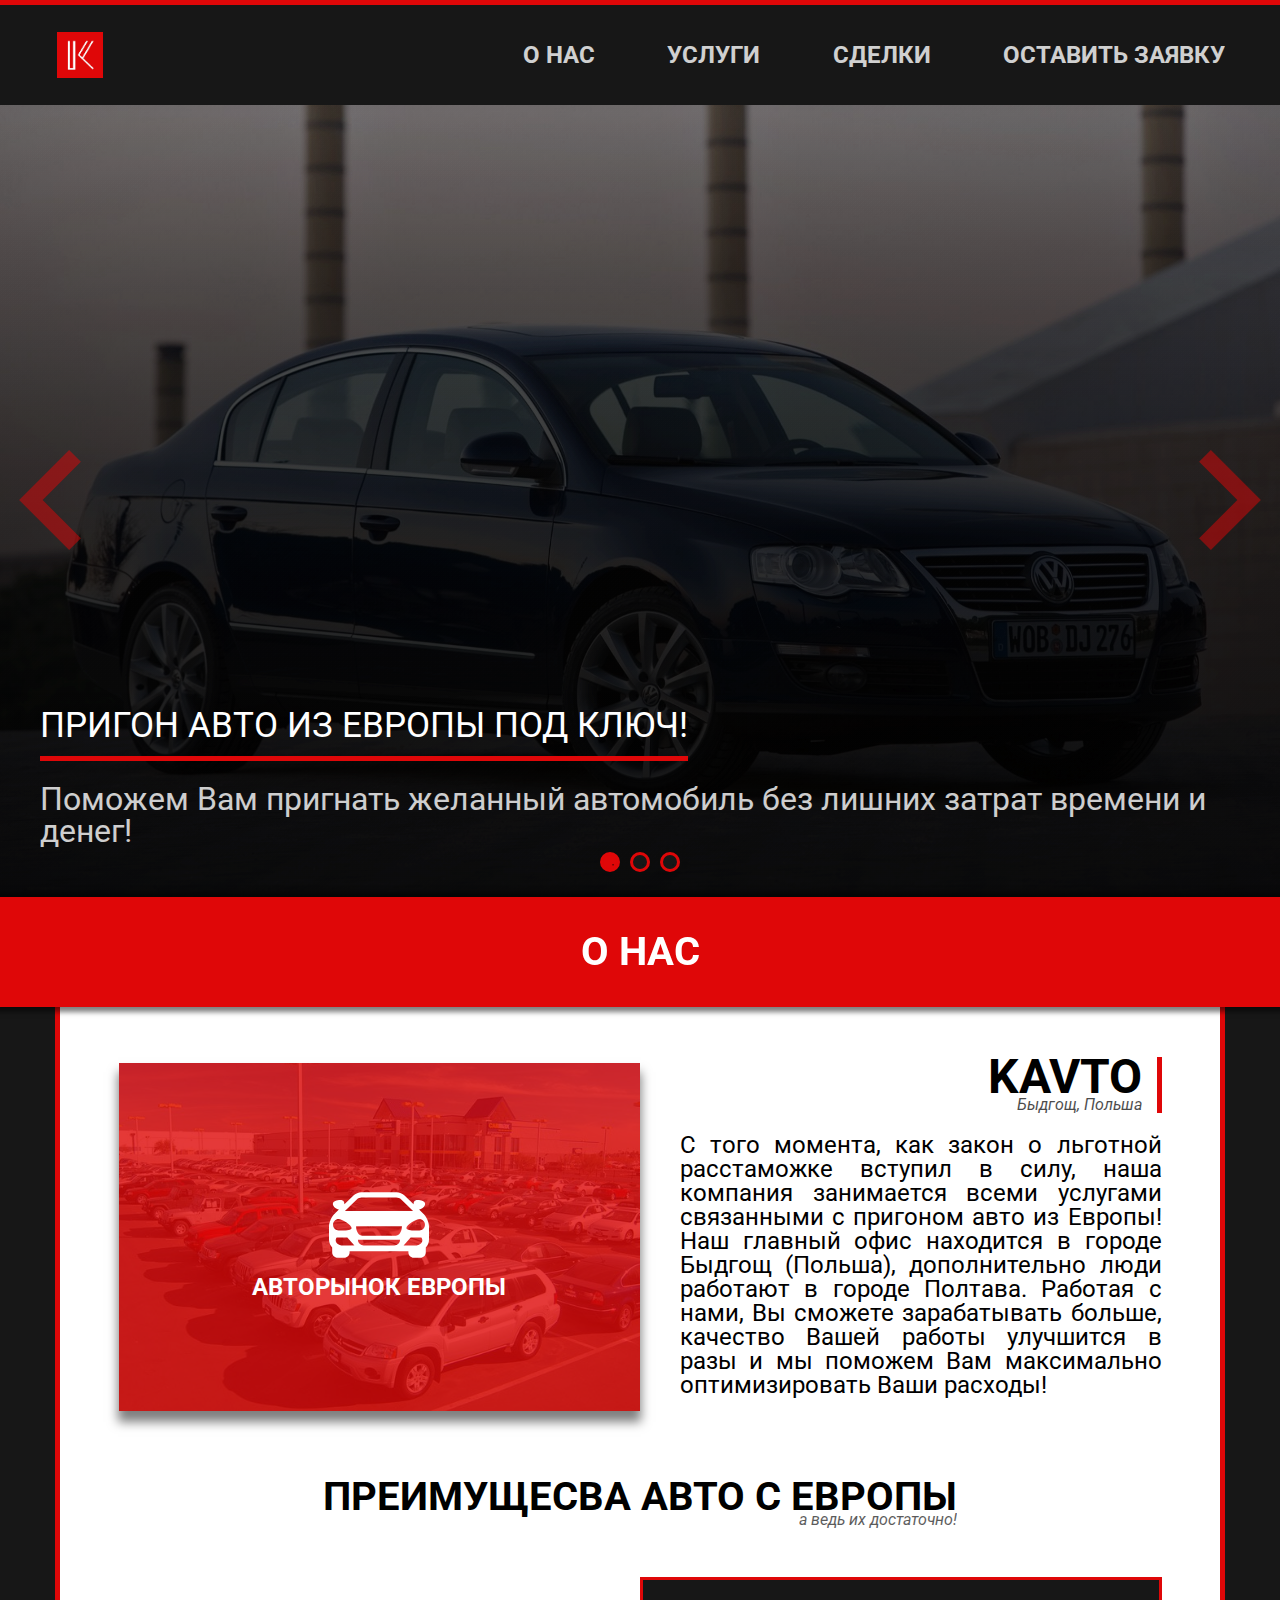
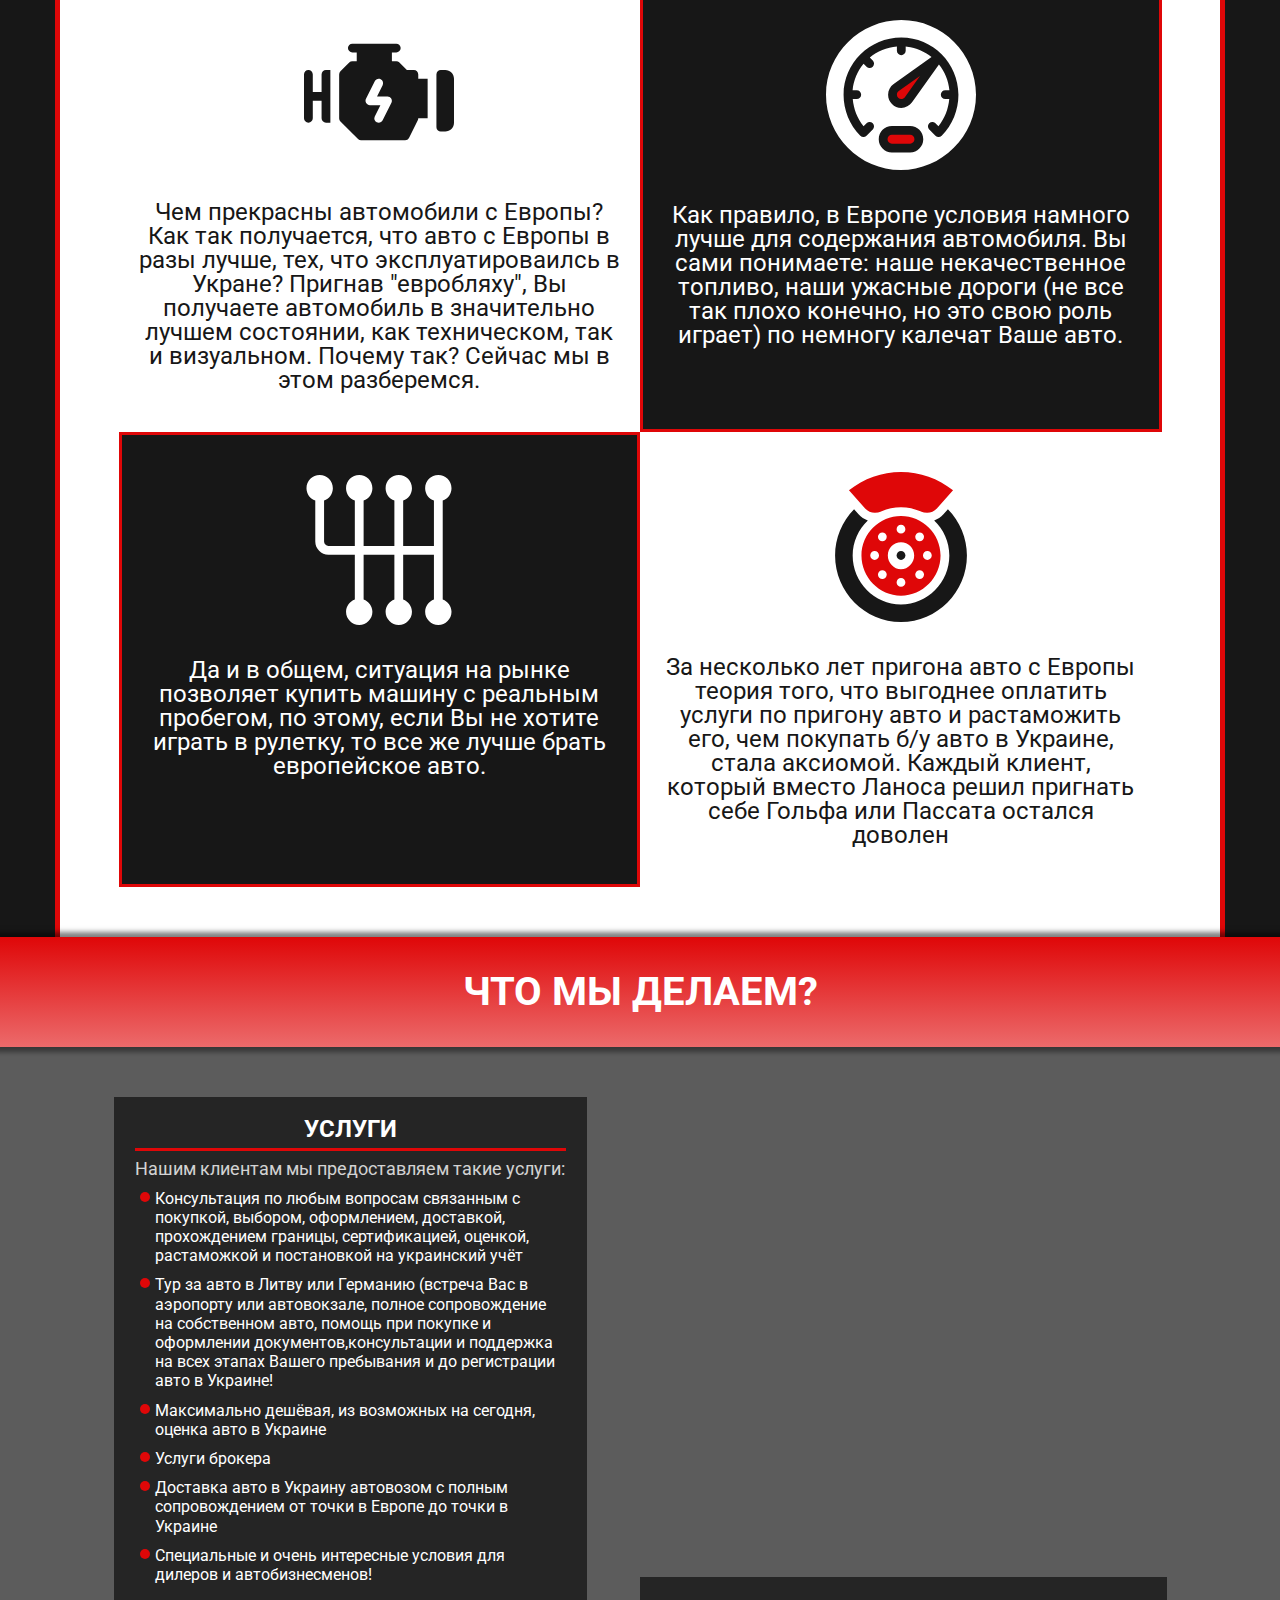
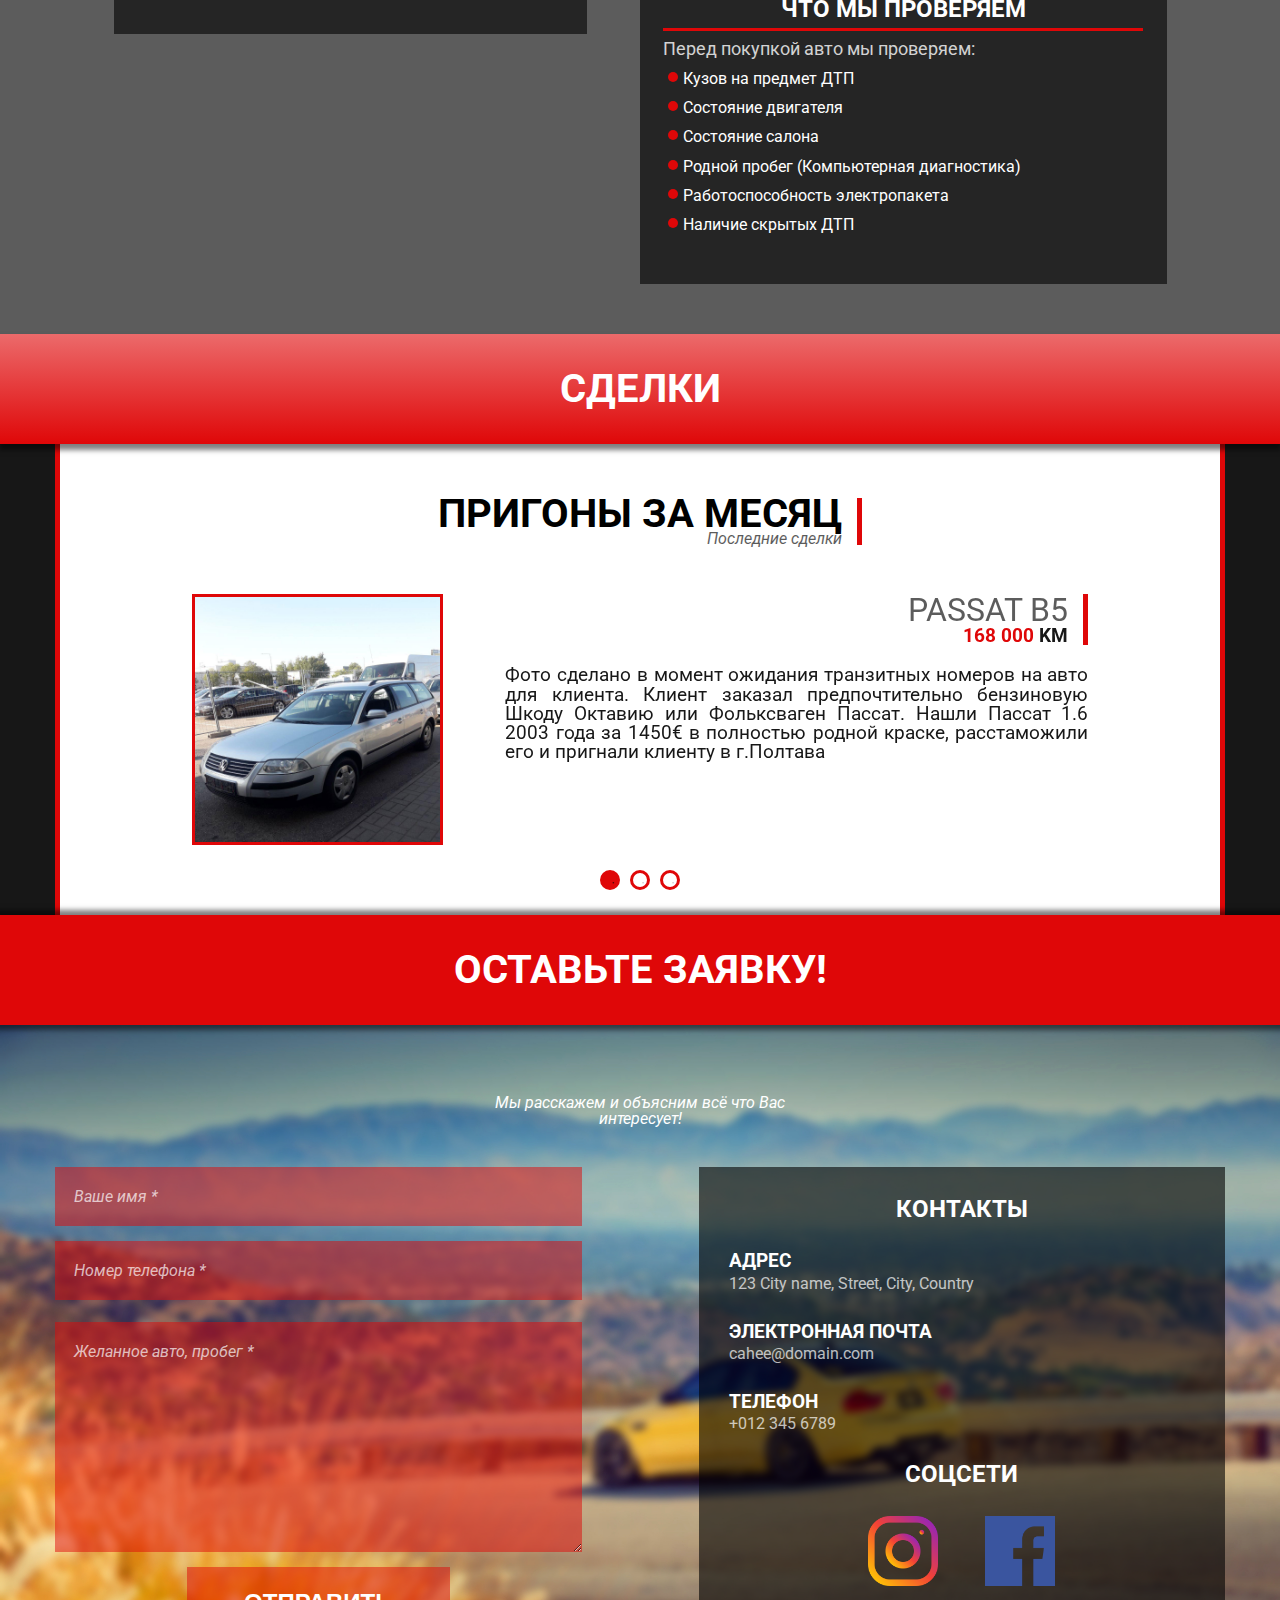
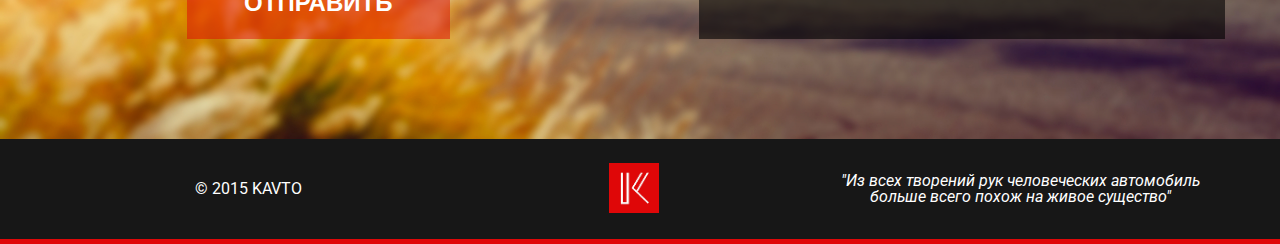
==== index.html @ ccd82174 "kavto-final" ====
<!DOCTYPE html>
<html lang="en">
<head>
	<meta charset="UTF-8">
	<meta name="viewport" content="width=device-width, initial-scale=1.0">
	<meta http-equiv="X-UA-Compatible" content="ie=edge">
	<meta name="description" content="Starter">
	<meta name="author" content="Admin">
	<title>KAVTO</title>

	<link rel="icon" href="images/favicon.jpg">
	<link rel="stylesheet" href="css/libs/slick.css"/>
	<link rel="stylesheet" href="css/libs/slick-theme.css"/>
	<link rel="stylesheet" href="css/libs/bootstrap-grid.min.css">
	<link rel="stylesheet" href="css/styles.min.css">
	<!-- <script src="https://kit.fontawesome.com/cf30c80347.js" crossorigin="anonymous"></script> -->
	<!--[if lt IE 9]>
	<script src="http://html5shiv.googlecode.com/svn/trunk/html5.js"></script>
<![endif]-->
</head>
<body>
	<svg width="0" height="0" class="hidden">
		<symbol xmlns="http://www.w3.org/2000/svg" viewBox="0 0 256 256" id="right-chevron">
			<path d="M79.093 0L48.907 30.187 146.72 128l-97.813 97.813L79.093 256l128-128z"></path>
		</symbol>
		<symbol xmlns="http://www.w3.org/2000/svg" viewBox="0 0 256 256" id="left-chevron">
			<path d="M207.093 30.187L176.907 0l-128 128 128 128 30.186-30.187L109.28 128z"></path>
		</symbol>
	</svg>
	<svg width="0" height="0" class="hidden">
		<symbol xmlns="http://www.w3.org/2000/svg" viewBox="0 0 512 512" id="break">
			<path d="M248.327 242.768C244.373 245.581 242 250.151 242 255c0 8.276 6.724 15 15 15 4.849 0 9.419-2.373 12.231-6.328l51.39-72.294-72.294 51.39zM287 392h-62c-8.276 0-15 6.724-15 15s6.724 15 15 15h62c8.276 0 15-6.724 15-15s-6.724-15-15-15z" fill="#df0708"></path>
			<path d="M257 0C116.39 0 0 114.39 0 255s114.39 257 255 257 257-116.39 257-257S397.61 0 257 0zm30 452h-62c-24.814 0-45-20.186-45-45s20.186-45 45-45h62c24.814 0 45 20.186 45 45s-20.186 45-45 45zm107.827-57.173c-5.859 5.859-15.352 5.859-21.211 0l-21.211-21.211c-5.859-5.859-5.859-15.352 0-21.211s15.352-5.859 21.211 0l10.137 10.137c21.542-25.759 33.924-59.184 36.947-92.542H407c-8.291 0-15-6.709-15-15s6.709-15 15-15h14.24c-3.01-33.204-15.886-63.567-35.684-88.182l-91.862 129.227C285.257 292.91 271.546 300 257 300c-24.814 0-45-20.186-45-45 0-14.546 7.09-28.257 18.955-36.694l129.227-91.862c-23.403-18.823-52.001-31.389-83.296-35.168A163.19 163.19 0 0 0 272 90.76V105c0 8.291-6.709 15-15 15s-15-6.709-15-15V90.76c-34.243 3.105-67.497 16.663-92.507 37.522l10.102 10.102c5.859 5.859 5.859 15.352 0 21.211-5.86 5.86-15.351 5.86-21.211 0l-10.102-10.102c-20.86 25.01-34.417 56.264-37.522 90.507H105c8.291 0 15 6.709 15 15s-6.709 15-15 15H91.296c3.016 33.408 15.385 66.85 36.892 92.601l10.195-10.195c5.859-5.859 15.352-5.859 21.211 0s5.859 15.352 0 21.211l-21.27 21.27c-5.86 5.86-15.351 5.86-21.211 0C80.288 358.06 60 307.09 60 255c0-107.238 89.272-195 197-195 107.336 0 195 87.678 195 195 0 52.017-20.303 102.957-57.173 139.827z"></path>
		</symbol>
		<symbol xmlns="http://www.w3.org/2000/svg" viewBox="0 0 512 512" id="engine">
			<path d="M390 211v-15c0-8.291-6.709-15-15-15h-23.789l-25.605-25.605A14.99 14.99 0 0 0 315 151h-15v-30h15c8.291 0 15-6.709 15-15s-6.709-15-15-15H165c-8.291 0-15 6.709-15 15s6.709 15 15 15h15v30h-15a14.986 14.986 0 0 0-10.605 4.395l-30 30A14.986 14.986 0 0 0 120 196v150c0 3.984 1.582 7.793 4.395 10.605l60 60A14.986 14.986 0 0 0 195 421h150a15.006 15.006 0 0 0 13.418-8.291l30-60A15.01 15.01 0 0 0 390 346h32V211h-32zm-91.582 81.709l-30 60c-3.686 7.351-12.64 10.427-20.127 6.709-7.412-3.706-10.415-12.715-6.709-20.127L260.728 301H225c-11.106 0-18.418-11.741-13.418-21.709l30-60c3.706-7.397 12.715-10.4 20.127-6.709 7.412 3.706 10.415 12.715 6.709 20.127L249.272 271H285c11.106 0 18.418 11.741 13.418 21.709zM75 181c-8.291 0-15 6.709-15 15v60H30v-60c0-8.291-6.709-15-15-15s-15 6.709-15 15v150c0 8.291 6.709 15 15 15s15-6.709 15-15v-60h30v60c0 8.291 6.709 15 15 15h15V181H75zm407 0h-15c-8.284 0-15 6.716-15 15v180c0 8.284 6.716 15 15 15h15c16.569 0 30-13.431 30-30V211c0-16.569-13.431-30-30-30z"></path>
		</symbol>
		<symbol xmlns="http://www.w3.org/2000/svg" viewBox="0 0 512 512" id="gauge">
			<path d="M256 270c-8.276 0-15 6.724-15 15s6.724 15 15 15 15-6.724 15-15-6.724-15-15-15z"></path>
			<path d="M255.998 150c-.022 0-.04.007-.062.007C183.335 150.036 121 209.257 121 285c0 74.443 60.557 137 135 137s135-62.557 135-137c0-75.909-62.506-135-135.002-135zm53.035 60.753c5.857-5.858 15.355-5.858 21.213 0 5.859 5.859 5.859 15.355 0 21.215-5.858 5.858-15.355 5.858-21.213 0-5.858-5.859-5.858-15.355 0-21.215zM256 180c8.284 0 15 6.714 15 15 0 8.284-6.716 15-15 15s-15-6.716-15-15c0-8.286 6.716-15 15-15zm-90 120c-8.284 0-15-6.716-15-15 0-8.286 6.716-15 15-15s15 6.714 15 15c0 8.284-6.716 15-15 15zm36.967 61.246c-5.858 5.858-15.355 5.858-21.213 0-5.859-5.858-5.859-15.355 0-21.213 5.858-5.858 15.355-5.858 21.213 0 5.858 5.858 5.858 15.355 0 21.213zm0-129.279c-5.858 5.858-15.355 5.858-21.213 0-5.859-5.859-5.859-15.355 0-21.215 5.858-5.858 15.355-5.858 21.213 0 5.858 5.86 5.858 15.356 0 21.215zM256 392c-8.284 0-15-6.716-15-15 0-8.286 6.716-15 15-15s15 6.714 15 15c0 8.284-6.716 15-15 15zm0-60c-24.814 0-45-22.186-45-47s20.186-45 45-45 45 20.186 45 45-20.186 47-45 47zm74.246 29.246c-5.858 5.858-15.355 5.858-21.213 0-5.858-5.858-5.858-15.355 0-21.213 5.858-5.858 15.355-5.858 21.213 0 5.859 5.857 5.859 15.355 0 21.213zM346 300c-8.284 0-15-6.716-15-15 0-8.286 6.716-15 15-15s15 6.714 15 15c0 8.284-6.716 15-15 15zM256 0C191.206 0 128.82 22.295 78.39 62.626l55.164 62.062c13.692 15.388 35.76 18.425 54.858 9.799.531-.24 1.095-.399 1.63-.634C209.581 125.285 232.475 120 256 120c23.338 0 46.764 5.43 66.041 13.892.511.225 1.053.379 1.562.61 19.185 8.578 41.171 5.57 54.829-9.814l55.179-62.062C383.178 22.3 320.794 0 256 0z"fill="#df0708" ></path>
			<path d="M416.159 127.397l-15.3 17.212c-8.61 9.697-19.435 16.668-31.631 20.691C401.027 195.397 421 237.865 421 285c0 90.981-74.019 167-165 167S91 375.981 91 285c0-47.137 19.975-89.608 51.777-119.705-12.193-4.016-23.026-10.986-31.65-20.685l-15.291-17.205C54.604 169.349 31 225.857 31 285c0 124.072 100.928 227 225 227s225-102.928 225-227c0-59.147-23.608-115.66-64.841-157.603z"></path>
		</symbol>
		<symbol xmlns="http://www.w3.org/2000/svg" viewBox="0 0 512 512" id="gearshift">
			<path d="M473.5 424.763V87.237c17.422-6.213 30-22.707 30-42.237 0-24.814-20.186-45-45-45s-45 20.186-45 45c0 19.53 12.578 36.024 30 42.237V242h-105V87.237c17.422-6.213 30-22.707 30-42.237 0-24.814-20.186-45-45-45s-45 20.186-45 45c0 19.53 12.578 36.024 30 42.237V242h-105V87.237c17.422-6.213 30-22.707 30-42.237 0-24.814-20.186-45-45-45s-45 20.186-45 45c0 19.53 12.578 36.024 30 42.237V242h-90c-8.276 0-15-6.724-15-15V87.237c17.422-6.213 30-22.707 30-42.237 0-24.814-20.186-45-45-45s-45 20.186-45 45c0 19.53 12.578 36.024 30 42.237V227c0 24.814 20.186 45 45 45h90v152.763c-17.422 6.213-30 22.707-30 42.237 0 24.814 20.186 45 45 45s45-20.186 45-45c0-19.53-12.578-36.024-30-42.237V272h105v152.763c-17.422 6.213-30 22.707-30 42.237 0 24.814 20.186 45 45 45s45-20.186 45-45c0-19.53-12.578-36.024-30-42.237V272h105v152.763c-17.422 6.213-30 22.707-30 42.237 0 24.814 20.186 45 45 45s45-20.186 45-45c0-19.53-12.578-36.024-30-42.237z"></path>
		</symbol>
		<symbol xmlns="http://www.w3.org/2000/svg" viewBox="0 0 48.997 48.998" id="car">
			<path d="M45.961 18.702c-.033-.038-.061-.075-.1-.112l-1.717-1.657c1.424-.323 2.957-1.516 2.957-2.74 0-1.426-1.979-1.932-3.668-1.932-1.766 0-1.971 1.21-1.992 2.065l-4.43-4.271c-.9-.891-2.607-1.592-3.883-1.592h-17.26c-1.275 0-2.981.701-3.882 1.592l-4.429 4.271c-.023-.855-.228-2.065-1.992-2.065-1.691 0-3.669.506-3.669 1.932 0 1.224 1.534 2.417 2.958 2.74L3.137 18.59c-.039.037-.066.074-.1.112C1.2 20.272 0 23.184 0 25.297v6.279c0 1.524.601 2.907 1.572 3.938v2.435c0 1.424 1.192 2.585 2.658 2.585h3.214c1.466 0 2.657-1.159 2.657-2.585v-.623h28.795v.623c0 1.426 1.19 2.585 2.658 2.585h3.213c1.467 0 2.657-1.161 2.657-2.585v-2.435a5.723 5.723 0 0 0 1.572-3.938v-6.279c.002-2.113-1.198-5.025-3.035-6.595zm-32.348-6.749c.623-.519 1.712-.913 2.255-.913H33.13c.543 0 1.632.394 2.255.913l5.809 5.63H7.805l5.808-5.63zM1.993 24.347c0-1.546 1.21-2.801 2.704-2.801 1.493 0 6.372 2.864 6.372 4.41s-4.879 1.188-6.372 1.188c-1.494 0-2.704-1.25-2.704-2.797zm8.109 10.226h-1.03l-3.055.005c-.848-.264-1.446-.572-1.869-.903a2.651 2.651 0 0 1-.506-.514 2.011 2.011 0 0 1-.284-.519c-.38-1.074.405-2.061.405-2.061h5.214l3.476 3.99-2.351.002zm21.894.002H17.002a2.833 2.833 0 0 1-2.832-2.831h20.658a2.832 2.832 0 0 1-2.832 2.831zm.658-4.763h-16.31c-1.7 0-3.08-2.096-3.08-4.681h22.47c0 2.586-1.38 4.681-3.08 4.681zm12.987 2.832a2.025 2.025 0 0 1-.285.518 2.595 2.595 0 0 1-.506.514c-.422.331-1.021.641-1.869.903l-3.055-.005h-3.383l3.478-3.99h5.213c0-.001.786.984.407 2.06zm-1.34-5.5c-1.492 0-6.371.356-6.371-1.188s4.879-4.41 6.371-4.41c1.494 0 2.704 1.255 2.704 2.801 0 1.545-1.21 2.797-2.704 2.797z"></path>
		</symbol>
	</svg>




	<div class="request-statusbar hidden"></div>
	<header class="header">
		<div class="kavto-container">
			<nav class="header__nav">
				<a href="/" class="header__logo">
					<img src="images/logo.jpg" alt="logo" class="header__logo-img">
				</a>
				<ul class="header__list">
					<li class="header__item"><a href="#about" class="header__link">О НАС</a></li>
					<li class="header__item"><a href="#services-anchor" class="header__link">УСЛУГИ</a></li>
					<li class="header__item"><a href="#feedback-anchor" class="header__link">СДЕЛКИ</a></li>
					<li class="header__item"><a href="#contact" class="header__link">ОСТАВИТЬ ЗАЯВКУ</a></li>

				</ul>
			</nav>
		</div>
	</header>
	<main class="content">
		<section class="entry-slider">
			<div class="entry-slider__container">
				<div class="entry-slider__wrapper entry-slider__wrapper--first" >
					<div class="entry-slider__title-wrap">
						<h1 class="entry-slider__title"><span class="entry-slider__title-highlight">Пригон авто из Европы под ключ!</span></h1>
						<p class="entry-slider__desc">Поможем Вам пригнать желанный автомобиль без лишних затрат времени и денег!</p>
					</div>
				</div>

				<div class="entry-slider__wrapper entry-slider__wrapper--second" >
					<div class="entry-slider__title-wrap">
						<h1 class="entry-slider__title"><span class="entry-slider__title-highlight">Все документы берём на себя!</span></h1>
						<p class="entry-slider__desc">Вам больше не нужно беспокоится о всех документах. Мы с гордостью берем всё на себя!</p>
					</div>
				</div>
				<div class="entry-slider__wrapper entry-slider__wrapper--third" >
					<div class="entry-slider__title-wrap">
						<h1 class="entry-slider__title"><span class="entry-slider__title-highlight">Наша команда  выберет Вам свежее авто!</span></h1>
						<p class="entry-slider__desc">Наша команда специалистов, во главе компании <strong>KAVTO</strong>, поможет Вам выбрать автомобиль в отличном состоянии!</p>
					</div>
				</div>
				
			</div>
			<div class="entry-slider__arrows-wrap">
				<ul class="entry-slider__arrows">
					<div class="entry-slider__arrow-item-prev">
						<svg class="icon">
							<use class="chevron-prev" xlink:href="#left-chevron"></use>
						</svg>
					</div>
					<div class="entry-slider__arrow-item-next">
						<svg class="icon">
							<use class ="chevron-next" xlink:href="#right-chevron"></use>
						</svg>
					</div>
				</ul>
			</div>
		</section>
		<section class="about">
			
			<div id="about" class="about__head">
				<div class="kavto-container">
					<h1 class="about__title">О НАС</h1>
				</div>
			</div>
			<div class="kavto-container">
				<div class="about__wrap">
					<div class="about__intro-wrap">
						<div class="about__intro-img-container">
							<img src="images/intro.jpg" alt="" class="about__intro-img">
							<div class="about__intro-img-wrapper">
								<svg class="about__intro-market-icon">
									<use xlink:href="#car"></use>
								</svg>
								<p class="about__intro-market">АВТОРЫНОК ЕВРОПЫ</p>
							</div>
						</div>
						
						
						
						<div class="about__intro-box">
							<div class="about__intro-title-wrap">
								<p class="about__intro-title">KAVTO</p>
								<p class="about__intro-desc">Быдгощ, Польша</p>
							</div>
							<p class="about__intro">С того момента, как закон о льготной расстаможке вступил в силу, наша компания занимается всеми услугами связанными с пригоном авто из Европы! Наш главный офис находится в городе Быдгощ (Польша), дополнительно люди работают в городе Полтава. Работая с нами, Вы сможете зарабатывать больше, качество Вашей работы улучшится в разы и мы поможем Вам максимально оптимизировать Ваши расходы!</p>
						</div>
					</div>
					<div class="about__subtitle-wrap">
						<h1 class="about__subtitle"><span>ПРЕИМУЩЕСВА АВТО С ЕВРОПЫ</span></h1>
						<!-- <p class="about__sbutitle-desc">а ведь их достаточно</p> -->
					</div>
					
					<div class="about__boxes row">
						<div class="about__box col-lg-6 col-md-12" >
							<svg class="about__icon">
								<use xlink:href="#engine"></use>
							</svg>
							<p class="about__desc">Чем прекрасны автомобили с Европы? Как так получается, что авто с Европы в разы лучше, тех, что эксплуатироваилсь в Укране? Пригнав "евробляху", Вы получаете автомобиль в значительно лучшем состоянии, как техническом, так и визуальном. Почему так? Сейчас мы в этом разберемся.</p>
						</div>
						<div class="about__box about__box--dark col-lg-6 col-md-12" >
							<svg class="about__icon about__icon--white ">
								<use xlink:href="#break"></use>
							</svg>
							<p class="about__desc">Как правило, в Европе условия намного лучше для содержания автомобиля. Вы сами понимаете: наше некачественное топливо, наши ужасные дороги (не все так плохо конечно, но это свою роль играет) по немногу калечат Ваше авто. </p>
						</div>
					</div>
					<div class="about__boxes row">
						<div class="about__box about__box--dark col-lg-6 col-md-12" >
							<svg class="about__icon about__icon--white ">
								<use xlink:href="#gearshift"></use>
							</svg>
							<p class="about__desc">Да и в общем, ситуация на рынке позволяет купить машину с реальным пробегом, по этому, если Вы не хотите играть в рулетку, то все же лучше брать европейское авто. </p>
						</div>
						<div class="about__box col-lg-6 col-md-12" >
							<svg class="about__icon">
								<use xlink:href="#gauge"></use>
							</svg>
							<p class="about__desc">За несколько лет пригона авто с Европы теория того, что выгоднее оплатить услуги по пригону авто и растаможить его, чем покупать б/у авто в Украине, стала аксиомой. Каждый клиент, который вместо Ланоса решил пригнать себе Гольфа или Пассата остался доволен </p>
						</div>
					</div>

				</div>

			</div>

		</section>
		<section class="services">
			<div id="services-anchor" class="services__header">
				<h1 class="services__title">ЧТО МЫ ДЕЛАЕМ?</h1>
			</div>
			<div class="services__background">
				<div class="kavto-container">
					<div class="services__wrap">
						<div class="services__block-wrap">
							<div class="services__block">
								<h1 class="services__block-title">УСЛУГИ</h1>
								<p class="services__block-desc">Нашим клиентам мы предоставляем такие услуги:</p>
								<ul class="services__block-list">
									<li class="services__block-item">Консультация по любым вопросам связанным с покупкой, выбором, оформлением, доставкой, прохождением границы, сертификацией, оценкой, растаможкой и постановкой на украинский учёт</li>
									<li class="services__block-item">Тур за aвто в Литву или Германию (встреча Вас в аэропорту или автовокзале, полное сопровождение на собственном авто, помощь при покупке и оформлении документов,консультации и поддержка на всех этапах Вашего пребывания и до регистрации авто в Украине!</li>
									<li class="services__block-item">Максимально дешёвая, из возможных на сегодня, оценка авто в Украине</li>
									<li class="services__block-item">Услуги брокера</li>
									<li class="services__block-item">Доставка авто в Украину автовозом с полным сопровождением от точки в Европе до точки в Украине</li>
									<li class="services__block-item">Cпециальные и очень интересные условия для дилеров и автобизнесменов!</li>

								</ul>
							</div>
							<div class="services__block services__block--right">
								<h1 class="services__block-title">ЧТО МЫ ПРОВЕРЯЕМ</h1>
								<p class="services__block-desc">Перед покупкой авто мы проверяем:</p>
								<ul class="services__block-list">
									<li class="services__block-item">Кузов на предмет ДТП</li>
									<li class="services__block-item">Cостояние двигателя</li>
									<li class="services__block-item">Состояние салона</li>
									<li class="services__block-item">Родной пробег (Компьютерная диагностика)</li>
									<li class="services__block-item">Работоспособность электропакета</li>
									<li class="services__block-item">Наличие скрытых ДТП</li>
								</ul>
							</div>
						</div>
					</div>
				</div>
			</div>
			<div id="feedback-anchor" class="services__footer">
				<h1 class="services__title">СДЕЛКИ</h1>
			</div>


			
		</section>
		<section class="feedback">
			<div class="kavto-container">
				<div class="feedback__wrap">
					<h1 class="feedback__title"><span>ПРИГОНЫ ЗА МЕСЯЦ</span></h1>
					<div class="feedback__slider">
						<div class="feedback__slider-slide">
							<div class="feedback__slider-wrap">
								<div class="feedback__slider-auto-wrap">
									<img src="images/feedback1.jpg" alt="" class="feedback__slider-auto-img">
								</div>
								<div class="feedback__slider-info-wrap">
									<div class="feedback__slider-name-wrap">
										
										<p class="feedback__slider-info-car">PASSAT B5</p>
										<p class="feedback__slider-info-mileage"><span>168 000</span> KM</p>
									</div>
									<p class="feedback__slider-desc">Фото сделано в момент ожидания транзитных номеров на авто для клиента. Клиент заказал предпочтительно бензиновую Шкоду Октавию или Фольксваген Пассат. Нашли Пассат 1.6 2003 года за 1450€ в полностью родной краске, расстаможили его и пригнали клиенту в г.Полтава</p>
								</div>
							</div>
						</div>
						<div class="feedback__slider-slide">
							<div class="feedback__slider-wrap">
								<div class="feedback__slider-auto-wrap">
									<img src="images/feedback2.jpg" alt="" class="feedback__slider-auto-img">
								</div>
								<div class="feedback__slider-info-wrap">
									<div class="feedback__slider-name-wrap">
										
										<p class="feedback__slider-info-car">VECTRA C</p>
										<p class="feedback__slider-info-mileage"><span>174 000</span> KM</p>
									</div>
									<p class="feedback__slider-desc">Одна из наших машин пригнанная и растаможеная в Украину. Опель Вектра С 2007 года. Изначально ехали  в Германию покупать клиенту Шкоду Суперб, но увидили этот вариант, хорошо его осмотрели и приняли решение покупать его. Машинка дизельная, полностью вся в родном окрасе
									</p>
								</div>
							</div>
						</div>
						<div class="feedback__slider-slide">
							<div class="feedback__slider-wrap">
								<div class="feedback__slider-auto-wrap">
									<img src="images/feedback3.jpg" alt="" class="feedback__slider-auto-img">
								</div>
								<div class="feedback__slider-info-wrap">
									<div class="feedback__slider-name-wrap">
										
										<p class="feedback__slider-info-car">PASSAT B5</p>
										<p class="feedback__slider-info-mileage"><span>197 000</span> KM</p>
									</div>
									<p class="feedback__slider-desc">Один из автомобилей, загнанный и растаможеный нами на территории Украины. Фольксваген Пассат 1.9TDI 2001 модельного года. Купили и загнали его в период льготной растаможки. Авто нашли в г.Радом(Польша) и осмотрев его, сразу же приняли совместное с клиентом решение брать именно его. Машина до сих пор ездит у этого владельца в г.Полтава</p>
								</div>
							</div>
						</div>
					</div>
				</div>
			</div>
			
		</section>
		<section class="contact">
			<div id="contact" class="contact__header">
				<h1 class="contact__title">ОСТАВЬТЕ ЗАЯВКУ!</h1>
			</div>
			<div class="contact__wrap">
				<div class="kavto-container">
					<p class="contact__call"></p>
					<p class="contact__desc">Мы расскажем и объясним всё что Вас интересует!</p>
					<div class="contact__wrapper">
						<div class="contact__input-wrap">
							<form action="#" class="contact__form" id="request_form" autocomplete="off">
								<input type="text" name="name" class="contact__input" placeholder="Ваше имя *" maxlength="20">
								<input type="tel" pattern="[+380]{4}[0-9]{9}" name="phone_number" maxlength="13" minlength="13" id="phone" required class="contact__input contact__input--telephone" placeholder="Номер телефона *">
								<span class="contact__error">Это поле должно содержать номер телефона в формате +380XXXXXXXXX</span>
								<textarea class="contact__input" name="message"  id="message" cols="30" rows="10" maxlength = "300" placeholder="Желанное авто, пробег *"></textarea>
								<span class="contact__textarea-error">Недопустимые символы: #<$/@</span>

								<button type="submit" name="submit_request" class="contact__button">ОТПРАВИТЬ</button>

							</form>
						</div>
						<div class="contact__info-wrap">
							<h1 class="contact__subtitle">КОНТАКТЫ</h1>
							<div class="contact__info">
								<h1 class="contact__info-title">Адрес</h1>
								<p class="contact__info-value">123 City name, Street, City, Country</p>
							</div>
							<div class="contact__info">
								<h1 class="contact__info-title">Электронная почта</h1>
								<p class="contact__info-value">cahee@domain.com</p>
							</div>
							<div class="contact__info">
								<h1 class="contact__info-title">Телефон</h1>
								<p class="contact__info-value">+012 345 6789</p>
							</div>
							<h1 class="contact__subtitle">COЦСЕТИ</h1>
							<div class="contact__social">
								<ul class="contact__social-list">
									<li class="contact__social-item">
										<a href="https://www.instagram.com/avto_prigon_eur/" class="contact__social-link">
											<img src="images/instagram.png" alt="instagram" class="contact__social-img">
										</a>
									</li>
									<li class="contact__social-item">
										<a href="#" class="contact__social-link">
											<img src="images/facebook.png" alt="facebook" class="contact__social-img">
										</a>
									</li>
								</ul>
							</div>
						</div>	
					</div>	
				</div>
			</div>
		</section>

	</main>
	<footer class="footer">
		<div class="kavto-container">
			<ul class="footer__list">
				<li class="footer__item">© 2015 KAVTO</li>
				<li class="footer__item">
					<a href="#" class="footer__link">
						<img src="images/logo.jpg" alt="" class="footer__link-img">
					</a>
				</li>
				<li class="footer__item"><cite>"Из всех творений рук человеческих автомобиль <br> больше всего похож на живое существо"</cite></li>
			</ul>
		</div>
	</footer>

	<!-- Scripts -->
	<script src="js/libs/jquery-3.4.1.min.js"></script>
	<script src="js/main.js"></script>
	<script type="text/javascript" src="js/libs/slick.min.js"></script>
</body>
</html>
---- css/styles.min.css ----
﻿@import"https://fonts.googleapis.com/css?family=Roboto:400,700&display=swap&subset=cyrillic";html,body,div,span,applet,object,iframe,h1,h2,h3,h4,h5,h6,p,blockquote,pre,a,abbr,acronym,address,big,cite,code,del,dfn,em,img,ins,kbd,q,s,samp,small,strike,strong,sub,sup,tt,var,b,u,i,center,dl,dt,dd,ol,ul,li,fieldset,form,label,legend,table,caption,tbody,tfoot,thead,tr,th,td,article,aside,canvas,details,embed,figure,figcaption,footer,header,hgroup,menu,nav,output,ruby,section,summary,time,mark,audio,video{margin:0;padding:0;border:0;font-size:100%;font:inherit;vertical-align:baseline}article,aside,details,figcaption,figure,footer,header,hgroup,menu,nav,section{display:block}body{line-height:1}ol,ul{list-style:none}blockquote,q{quotes:none}blockquote:before,blockquote:after,q:before,q:after{content:"";content:none}table{border-collapse:collapse;border-spacing:0}*{padding:0;margin:0;border:0;outline:none;box-sizing:border-box}html{height:100%;scroll-behavior:smooth;font-size:16px;font-family:"Roboto",sans-serif}body,html{min-height:100%;width:100%}.content{height:100%}.clear::after,.clear::before{content:" ";display:table}.clear::after{clear:both}.kavto-container{width:100%;max-width:1200px;padding:0 15px;margin:0 auto}@media(max-height: 842px)and (max-width: 576px){.kavto-container{padding:0}}.slick-list{height:100%}.slick-track{height:100%}.entry-slider__container .slick-dots{bottom:25px}@media(max-height: 842px)and (max-width: 576px){.entry-slider__container .slick-dots{bottom:10px}}.entry-slider__container .slick-dots-hover:hover{background:#fff}.entry-slider__container .slick-dots li{width:20px;height:20px;background:#171717;border-radius:50%;border:3px solid #df0708;transition:.3s}@media(max-height: 842px)and (max-width: 576px){.entry-slider__container .slick-dots li{width:15px;height:15px}}.entry-slider__container .slick-dots li.slick-active{background:#df0708;pointer-events:none}.entry-slider__container .slick-arrow{width:40px;height:40px}.slick-dotted.slick-slider{margin-bottom:0}.slick-dots li:hover{background:#fff}.hidden{display:none}.chevron-prev{fill:#df0708;cursor:pointer;transition:.1s;opacity:.5}.chevron-prev:active{fill:#fff}.chevron-prev:hover{opacity:1}.chevron-next{fill:#df0708;cursor:pointer;transition:.1s;opacity:.5}.chevron-next:active{fill:#fff}.chevron-next:hover{opacity:1}.icon{width:100px;height:100px}@media(max-width: 1024px){.icon{width:60px;height:60px}}input:-webkit-autofill,input:-webkit-autofill:hover,input:-webkit-autofill:focus,textarea:-webkit-autofill,textarea:-webkit-autofill:hover,textarea:-webkit-autofill:focus,select:-webkit-autofill,select:-webkit-autofill:hover,select:-webkit-autofill:focus{-webkit-text-fill-color:#171717;transition:background-color 5000s ease-in-out 0s;-webkit-box-shadow:inset 0 0 0 50px transparent}input:invalid:not(:placeholder-shown)+.contact__error{color:#df0708;background:#171717;height:100%;transform:scaleY(1)}.no-requests{opacity:.7;position:absolute;top:50%;left:50%;transform:translateX(-50%);font-style:italic}.request-statusbar{position:fixed;top:-50px;left:0;z-index:999;width:100%;height:50px;background:rgba(223,7,8,.5);color:#fff;display:flex;justify-content:center;align-items:center;font-weight:700}.request-statusbar--hidden{display:none}.header{background:#171717;display:flex;align-items:center;border-top:5px solid #df0708;padding:25px 0}@media(max-height: 1024px)and (max-width: 842px){.header{padding:0 5px}}.header--table{background:#df0708}.header__nav{display:flex;justify-content:space-between}.header__logo{font-size:2.6rem;line-height:1rem;height:100%;display:flex;align-items:center;text-decoration:none;font-weight:700;color:#fff}.header__logo-img{border:2px solid transparent;width:50px;height:50px;transition:.3s}.header__logo-img:hover{border:2px solid #fff;transform:scale(1.5)}@media(max-height: 1024px)and (max-width: 842px){.header__logo-img:hover{transform:scale(0.9)}}.header__list{display:flex;width:50%;justify-content:space-between}@media(max-width: 1366px){.header__list{width:60%}}@media(max-width: 576px){.header__list{width:80%}}.header__item{display:flex;align-items:center}.header__link{text-decoration:none;color:#fff;opacity:.8;font-size:1.5rem;font-weight:700;position:relative;transition:ease-in .2s}@media(max-height: 1366px)and (max-width: 1024px){.header__link{font-size:1.2rem}}@media(max-width: 576px){.header__link{font-size:.7rem}}.header__link:hover{opacity:1}.header__link::before{content:"";position:absolute;bottom:-5px;left:0;background:#df0708;width:100%;height:3px;transition:.3s;opacity:0}.header__link::after{content:"";position:absolute;bottom:-5px;left:0;background:#df0708;width:0%;height:3px;transition:.3s}.header__link:hover::after{width:100%;background:#fff}.header__link:hover::before{opacity:1}.entry-slider{background:gray}.entry-slider__container{height:88vh;overflow:hidden;margin-bottom:0}@media(max-height: 1366px)and (max-width: 1024px){.entry-slider__container{height:40vh}}@media(max-width: 1024px)and (max-height: 768px){.entry-slider__container{height:88vh}}@media(max-height: 842px)and (max-width: 576px){.entry-slider__container{height:40vh}}.entry-slider__wrapper{color:#fff;height:100%;padding:100px 100px}@media(min-height: 1366px)and (max-width: 1024px){.entry-slider__wrapper{padding:50px}}@media(max-height: 1366px)and (max-width: 1366px){.entry-slider__wrapper{padding:40px;padding-bottom:50px}}@media(max-height: 1024px)and (max-width: 576px){.entry-slider__wrapper{padding:0 20px 30px 20px}}.entry-slider__wrapper::after{content:"";width:100%;height:100%;position:absolute;top:0;left:0;background:-moz-linear-gradient(top, rgba(0, 0, 0, 0.1) 0%, rgba(0, 0, 0, 0.1) 1%, rgba(0, 0, 0, 0.3) 100%);background:-webkit-linear-gradient(top, rgba(0, 0, 0, 0.1) 0%, rgba(0, 0, 0, 0.1) 1%, rgba(0, 0, 0, 0.3) 100%);background:linear-gradient(to bottom, rgba(0, 0, 0, 0.1) 0%, rgba(0, 0, 0, 0.1) 1%, rgba(0, 0, 0, 0.3) 100%);filter:progid:DXImageTransform.Microsoft.gradient( startColorstr="#1a000000", endColorstr="#4d000000",GradientType=0 )}.entry-slider__wrapper--first{background:url("../images/slide1.jpg") no-repeat bottom center;background-size:cover}.entry-slider__wrapper--second{background:url("../images/slide2.jpg") no-repeat center center;background-size:cover}.entry-slider__wrapper--third{background:url("../images/slide3.jpg") no-repeat center center;background-size:cover}.entry-slider__title{font-size:3rem;text-transform:uppercase;z-index:20;position:relative;margin-bottom:40px}@media(max-width: 1366px){.entry-slider__title{font-size:2.2rem}}@media(min-height: 1024px)and (max-width: 768px){.entry-slider__title{font-size:2rem;margin-bottom:30px}}@media(max-height: 1366px)and (max-width: 768px){.entry-slider__title{font-size:1.5rem;margin-bottom:20px}}@media(max-height: 1024px)and (max-width: 842px){.entry-slider__title{font-size:1.5rem;margin-bottom:25px}}@media(max-height: 842px)and (max-width: 576px){.entry-slider__title{font-size:.8rem;margin-bottom:10px}}.entry-slider__title-highlight{position:relative}.entry-slider__title-highlight::after{content:"";position:absolute;bottom:-15px;left:0;background:#df0708;height:5px;width:100%}@media(max-height: 1366px)and (max-width: 768px){.entry-slider__title-highlight::after{position:absolute;bottom:-5px;left:0}}.entry-slider__title-wrap{height:100%;display:flex;flex-direction:column;justify-content:flex-end}.entry-slider__desc{z-index:20;position:relative;font-size:2.5rem;opacity:.8;line-height:3rem}@media(max-width: 1366px){.entry-slider__desc{font-size:2rem;line-height:2rem}}@media(min-height: 1024px)and (max-width: 768px){.entry-slider__desc{font-size:1.5rem}}@media(max-height: 1366px)and (max-width: 768px){.entry-slider__desc{font-size:1.2rem;line-height:1.2rem}}@media(max-height: 1024px)and (max-width: 842px){.entry-slider__desc{font-size:1.5rem;margin-bottom:25px;line-height:1.3rem}}@media(max-height: 842px)and (max-width: 576px){.entry-slider__desc{font-size:.8rem;line-height:1rem;margin-bottom:0}}.entry-slider__desc strong{font-weight:700;color:#df0708}.entry-slider__arrow-item-prev{position:absolute;top:50%;left:0}@media(max-height: 1366px)and (max-width: 768px){.entry-slider__arrow-item-prev{position:absolute;top:25%;left:0}}.entry-slider__arrow-item-next{position:absolute;top:50%;right:0}@media(max-height: 1366px)and (max-width: 768px){.entry-slider__arrow-item-next{position:absolute;top:25%;right:0}}.about{background:#171717}.about__head{background:#df0708;padding:50px 0;box-shadow:0 0 5px 5px rgba(0,0,0,.5);position:relative;z-index:10}@media(min-height: 768px)and (max-width: 1366px){.about__head{padding:35px 0}}@media(max-width: 768px){.about__head{padding:25px 0}}@media(max-height: 1024px)and (max-width: 842px){.about__head{padding:25px 0}}.about__title{font-weight:700;font-size:2.5rem;text-align:center;color:#fff}@media(max-width: 1024px)and (max-height: 1024px){.about__title{font-size:2rem}}@media(max-height: 1024px)and (max-width: 576px){.about__title{font-size:1.3rem}}.about__wrap{background:#fff;padding:50px 5%;border-left:5px solid #df0708;border-right:5px solid #df0708}.about__intro{font-size:1.5rem;margin-bottom:40px;text-align:justify}@media(max-height: 842px)and (max-width: 576px){.about__intro{font-size:1.2rem}}.about__intro-img{width:100%;box-shadow:0 10px 10px 1px rgba(0,0,0,.5);position:relative}.about__intro-img-container{position:relative;width:50%;display:flex;margin-bottom:20px}@media(max-height: 1366px)and (max-width: 1024px){.about__intro-img-container{width:100%}}.about__intro-img-wrapper{position:absolute;left:0;top:0;z-index:20;width:100%;height:100%;display:flex;justify-content:center;flex-direction:column;align-items:center;transition:.3s}@media(max-height: 1366px)and (max-width: 1024px){.about__intro-img-wrapper{opacity:0}}.about__intro-img-wrapper::before{content:"";position:absolute;top:0;left:0;background:#df0708;z-index:5;width:100%;height:100%;opacity:.8}@media(max-height: 1366px)and (max-width: 1024px){.about__intro-img-wrapper::before{opacity:0}}.about__intro-img-wrapper:hover{opacity:0}.about__intro-wrap{display:flex;margin-bottom:40px;width:100%;align-items:center}@media(max-height: 1366px)and (max-width: 1024px){.about__intro-wrap{flex-direction:column}}.about__intro-box{text-align:right;padding-left:40px;width:50%}@media(max-height: 1366px)and (max-width: 1024px){.about__intro-box{padding:20px;width:100%}}@media(max-height: 842px)and (max-width: 576px){.about__intro-box{padding:0}}.about__intro-market{font-size:1.5rem;font-weight:700;color:#fff;position:relative;z-index:20}.about__intro-market-icon{width:100px;height:100px;fill:#fff;position:relative;z-index:20}.about__intro-title{font-size:3rem;line-height:2.5rem;font-weight:700}.about__intro-title-wrap{display:flex;flex-direction:column;margin-bottom:20px;margin-right:20px;position:relative}.about__intro-title-wrap::after{content:"";position:absolute;top:0;right:-20px;background:#df0708;width:5px;height:100%}.about__intro-desc{font-style:italic;opacity:.7}.about__boxes{margin:0}.about__box{background:#fff;color:#171717;padding:40px 20px;text-align:center}@media(max-height: 1024px)and (max-width: 842px){.about__box{border-bottom:3px solid #df0708}}@media(max-height: 842px)and (max-width: 576px){.about__box{padding:40px 0}}.about__box--dark{background:#171717;color:#fff;border:3px solid #df0708}@media(max-height: 1024px)and (max-width: 842px){.about__box--dark{color:#171717;background:#fff;border:none;border-bottom:3px solid #df0708}}.about__icon{fill:#171717}.about__icon--white{fill:#fff}@media(max-height: 1366px)and (max-width: 842px){.about__icon--white{fill:#171717}}.about__desc{margin-top:30px}@media(max-width: 1366px){.about__desc{font-size:1.5rem}}@media(max-height: 1024px)and (max-width: 842px){.about__desc{font-size:1.3rem;text-align:justify}}.about__subtitle{text-align:center;font-size:2.5em;font-weight:700}@media(max-width: 1024px)and (max-height: 1024px){.about__subtitle{font-size:2rem}}@media(max-height: 842px)and (max-width: 576px){.about__subtitle{font-size:1.5rem;color:#df0708}}.about__subtitle span{position:relative}.about__subtitle span::after{content:"а ведь их достаточно!";color:#171717;position:absolute;right:0;bottom:-8px;width:100%;text-align:right;font-weight:400;font-style:italic;font-size:1rem;opacity:.7}@media(max-height: 842px)and (max-width: 576px){.about__subtitle span::after{display:none}}.about__subtitle span::before{content:"";width:5px;background:#df0708;height:100%;position:absolute;right:-20px;bottom:-8px;display:none}.about__subtitle-desc{margin-bottom:40px}.about__subtitle-wrap{width:100%;margin:0 auto;margin-bottom:60px}@media(max-height: 1024px)and (max-width: 842px){.about__subtitle-wrap{margin-bottom:0}}.services{background:url("../images/about-new.jpg") no-repeat top center;background-size:cover;background-attachment:fixed}.services__header{background:-moz-linear-gradient(top, #df0708 0%, rgba(223, 7, 8, 0.6) 100%);background:-webkit-linear-gradient(top, #df0708 0%, rgba(223, 7, 8, 0.6) 100%);background:linear-gradient(to bottom, #df0708 0%, rgba(223, 7, 8, 0.6) 100%);filter:progid:DXImageTransform.Microsoft.gradient( startColorstr="#df0708", endColorstr="#99df0708",GradientType=0 );padding:50px 0;box-shadow:0 0 5px 5px rgba(0,0,0,.5)}@media(min-height: 768px)and (max-width: 1366px){.services__header{padding:35px 0}}@media(max-width: 768px){.services__header{padding:25px 0}}@media(max-height: 1024px)and (max-width: 842px){.services__header{padding:25px 0}}.services__title{font-weight:700;font-size:2.5rem;color:#fff;text-align:center}@media(max-width: 1024px)and (max-height: 1024px){.services__title{font-size:2rem}}@media(max-height: 1024px)and (max-width: 576px){.services__title{font-size:1.3rem}}.services__background{background:rgba(23,23,23,.7)}.services__wrap{padding:50px 5% 300px 5%;position:relative}@media(max-height: 1366px)and (max-width: 768px){.services__wrap{padding:50px 3%}}.services__block{width:45%;background:rgba(0,0,0,.6);color:#fff;padding:20px 2% 40px}@media(max-height: 1366px)and (max-width: 768px){.services__block{width:100%;margin-bottom:40px}}.services__block--right{position:absolute;right:5%;bottom:50px}@media(max-height: 1366px)and (max-width: 768px){.services__block--right{position:static}}.services__block-title{font-weight:700;font-size:1.5rem;margin-bottom:20px;position:relative;text-align:center}@media(max-height: 1024px)and (max-width: 576px){.services__block-title{font-size:1.3rem}}.services__block-title::after{content:"";background:#df0708;width:100%;height:3px;position:absolute;bottom:-10px;left:0}.services__block-wrap{display:flex;justify-content:flex-start}@media(max-height: 1366px)and (max-width: 768px){.services__block-wrap{flex-direction:column}}.services__block-desc{margin-bottom:10px;opacity:.8;font-size:1.1rem}.services__block-item{margin-left:20px;margin-bottom:10px;position:relative;line-height:1.2rem}.services__block-item::before{content:"";width:10px;height:10px;background:#df0708;position:absolute;top:3px;left:-15px;border-radius:50%}.services__footer{padding:50px 0;position:relative;box-shadow:0 5px 5px 1px rgba(0,0,0,.5);background:-moz-linear-gradient(top, rgba(223, 7, 8, 0.6) 0%, #df0708 100%);background:-webkit-linear-gradient(top, rgba(223, 7, 8, 0.6) 0%, #df0708 100%);background:linear-gradient(to bottom, rgba(223, 7, 8, 0.6) 0%, #df0708 100%);filter:progid:DXImageTransform.Microsoft.gradient( startColorstr="#99df0708", endColorstr="#df0708",GradientType=0 )}@media(min-height: 768px)and (max-width: 1366px){.services__footer{padding:35px 0}}@media(max-width: 768px){.services__footer{padding:25px 0}}@media(max-height: 1024px)and (max-width: 842px){.services__footer{padding:25px 0}}.feedback{background:#171717}.feedback__wrap{background:#fff;padding:50px 5%;border-left:5px solid #df0708;border-right:5px solid #df0708}.feedback__title{text-align:center;font-size:2.5em;font-weight:700;margin-bottom:40px}@media(max-height: 1024px)and (max-width: 576px){.feedback__title{font-size:1.5rem}}.feedback__title span{position:relative}.feedback__title span::after{content:"Последние сделки";color:#171717;position:absolute;right:0;bottom:-10px;width:100%;text-align:right;font-weight:400;font-style:italic;font-size:1rem;opacity:.7}.feedback__title span::before{content:"";width:5px;background:#df0708;height:100%;position:absolute;right:-20px;bottom:-8px}@media(max-height: 1024px)and (max-width: 576px){.feedback__title span::before{background:#fff}}.feedback__slider{color:#171717}.feedback__slider .slick-dots li{width:20px;height:20px;background:transparent;border-radius:50%;border:3px solid #df0708;transition:.3s}.feedback__slider .slick-dots li.slick-active{background:#df0708;pointer-events:none}.feedback__slider-slide{padding:20px 1%}@media(max-width: 1024px)and (max-height: 1024px){.feedback__slider-slide{margin-bottom:40px;padding:0}}.feedback__slider-wrap{display:flex;width:100%}@media(max-height: 1024px)and (max-width: 576px){.feedback__slider-wrap{flex-direction:column}}.feedback__slider-auto-wrap{width:35%}@media(max-height: 842px)and (max-width: 576px){.feedback__slider-auto-wrap{width:100%;display:flex;justify-content:center;margin-bottom:30px}}.feedback__slider-auto-img{width:80%;border:3px solid #df0708}@media(max-height: 842px)and (max-width: 576px){.feedback__slider-auto-img{width:70%;border:3px solid transparent}}.feedback__slider-info-wrap{width:65%;text-align:right}@media(max-height: 842px)and (max-width: 576px){.feedback__slider-info-wrap{flex-direction:column;width:100%;padding:0 5px}}.feedback__slider-info-name{font-size:1.5rem;font-weight:700}.feedback__slider-info-car{font-size:2rem;opacity:.7;text-transform:uppercase}.feedback__slider-info-mileage{font-size:1.2rem;font-weight:700}.feedback__slider-info-mileage span{color:#df0708}.feedback__slider-name-wrap{margin-bottom:20px;margin-right:20px;position:relative}.feedback__slider-name-wrap::after{content:"";background:#df0708;height:100%;width:5px;position:absolute;top:0;right:-20px}.feedback__slider-desc{font-size:1.2rem;text-align:justify}.contact__header{background:#df0708;padding:50px 0;position:relative;box-shadow:0 0 5px 5px rgba(0,0,0,.5)}@media(min-height: 768px)and (max-width: 1366px){.contact__header{padding:35px 0}}@media(max-width: 768px){.contact__header{padding:25px 0}}@media(max-height: 1024px)and (max-width: 842px){.contact__header{padding:25px 0}}.contact__title{font-size:2.5rem;font-weight:700;text-align:center;color:#fff}@media(max-width: 1024px)and (max-height: 1024px){.contact__title{font-size:2rem}}@media(max-height: 1024px)and (max-width: 576px){.contact__title{font-size:1.3rem}}.contact__wrap{padding:50px 0 100px 0;background:url("../images/contact3.jpg") no-repeat center center;background-size:cover;color:#fff}.contact__call{font-size:3rem;text-align:center;font-weight:700;margin-bottom:20px}.contact__desc{width:30%;margin:0 auto;text-align:center;margin-bottom:40px;font-style:italic}@media(max-width: 768px)and (max-height: 1024px){.contact__desc{font-size:1.3rem;width:70%}}.contact__subtitle{text-align:center;margin-bottom:30px;font-size:1.5rem;font-weight:700}.contact__social-list{display:flex;width:40%;margin:0 auto;justify-content:space-between}@media(max-height: 1024px)and (max-width: 842px){.contact__social-list{width:65%}}.contact__social-link{text-decoration:none;position:relative}.contact__social-link::after{content:"";width:100%;background:transparent;position:absolute;bottom:-10px;left:0;height:4px;transition:.3s}.contact__social-link:hover::after{background:#fff}.contact__social-img{width:70px;height:70px;transition:.2s;position:relative}.contact__social-img:hover{transform:scale(1.05)}.contact__wrapper{display:flex;justify-content:space-between}@media(max-width: 768px)and (max-height: 1024px){.contact__wrapper{flex-direction:column}}@media(max-height: 842px)and (max-width: 576px){.contact__wrapper{padding:0 10px}}.contact__form{display:flex;flex-direction:column;position:relative}.contact__error{color:transparent;text-align:left;font-size:12px;display:block;background:transparent;padding:5px;transition:.2s;pointer-events:none;transform:scaleY(0);transform-origin:50% 0}.contact__textarea-error{position:absolute;bottom:85px;left:0;color:#df0708;text-align:left;font-size:12px;background:#171717;padding:5px;transition:.2s;pointer-events:none;width:100%;transform:scaleY(0);transform-origin:50% 100%}.contact__textarea-error--active{transform:scaleY(1)}.contact__input{margin-bottom:15px;padding:20px 15px;background:rgba(223,7,8,.5);color:#fff;font-size:1rem;border-left:4px solid transparent;transition:.3s;font-family:"Roboto",sans-serif}@media(max-width: 768px)and (max-height: 1024px){.contact__input{font-size:1.2rem}}.contact__input--telephone{margin-bottom:0}.contact__input-wrap{width:45%}@media(max-width: 768px)and (max-height: 1024px){.contact__input-wrap{order:1;width:100%}}.contact__input::placeholder{color:rgba(255,255,255,.7);font-style:italic;transition:.3s}.contact__input:focus{background:#df0708;border-color:#fff}.contact__input:focus::placeholder{color:#fff}.contact__info{margin-bottom:30px}.contact__info-wrap{width:45%;background:rgba(0,0,0,.6);padding:30px}@media(max-width: 768px)and (max-height: 1024px){.contact__info-wrap{order:0;width:100%;margin-bottom:40px}}.contact__info-title{font-size:1.2rem;text-transform:uppercase;font-weight:700;margin-bottom:5px}@media(max-width: 768px)and (max-height: 1024px){.contact__info-title{font-size:1.3rem}}.contact__info-value{opacity:.7}@media(max-width: 768px)and (max-height: 1024px){.contact__info-value{font-size:1.3rem}}.contact__button{width:50%;padding:20px;margin:0 auto;background:rgba(223,7,8,.5);cursor:pointer;font-size:1.5rem;color:#fff;font-weight:700;transition:.1s;border:2px solid transparent}@media(max-height: 1024px)and (max-width: 842px){.contact__button{font-size:1rem}}.contact__button:hover{background:#df0708}.contact__button:active{transform:scale(0.98);border:2px solid #fff}.footer{background:#171717;border-bottom:5px solid #df0708;min-height:105px;color:#fff;display:flex;align-items:center}.footer--table{background:#df0708}@media(max-width: 768px)and (max-height: 1024px){.footer--table{min-height:60px}}.footer__list{display:flex;align-items:center}.footer__item{width:33%;text-align:center}.footer__item cite{font-style:italic}@media(max-width: 576px)and (max-height: 842px){.footer__item cite{display:none}}.footer__link-img{width:50px;height:50px}.login{background:#fff;min-height:calc(100vh - 210px);border-left:5px solid #df0708;border-right:5px solid #df0708}.login__form{width:40%}@media(max-width: 768px)and (max-height: 1024px){.login__form{width:70%}}.login__form-wrap{display:flex;justify-content:center;align-items:center;min-height:calc(100vh - 210px)}@media(max-width: 768px)and (max-height: 1024px){.login__form-wrap{min-height:calc(100vh - 115px)}}@media(max-width: 842px)and (max-height: 430px){.login__form-wrap{min-height:calc(100vh - 55px)}}.login__title{text-align:center;padding:0 0 50px 0;font-size:2rem;font-weight:700}@media(max-width: 576px){.login__title{font-size:1.6rem}}@media(max-height: 576px)and (max-width: 842px){.login__title{padding-bottom:10px}}.login__block{position:relative;margin-bottom:40px}@media(max-height: 576px)and (max-width: 842px){.login__block{margin-bottom:15px}}.login__label{position:absolute;top:5px;left:5px;cursor:pointer;transition:.1s;font-size:1.5rem}.login__label:hover{opacity:.8}.login__input{width:100%;background:none;color:#171717;border-bottom:2px solid #171717;padding-left:40px;font-size:1.5rem;line-height:2.5rem;transition:.2s}.login__input::placeholder{color:#171717}.login__input:focus{border-bottom:2px solid #df0708}.login__error{color:#df0708;position:absolute;bottom:-15px;left:0}.login__button{width:100%;color:#fff;background:#df0708;font-size:1.4rem;padding:20px;cursor:pointer;font-weight:700}.content--login{background:#df0708}.table{background:#fff;min-height:calc(100vh - 210px);padding:30px 20px;border-left:5px solid #df0708;border-right:5px solid #df0708;position:relative}@media(max-width: 842px)and (max-height: 576px){.table{min-height:calc(100vh - 55px)}}@media(max-width: 768px)and (max-height: 1024px){.table{min-height:calc(100vh - 115px);padding:20px 0}}@media(max-width: 576px)and (max-height: 842px){.table{padding-top:100px}}.table__admin{margin-left:5px}.table__admin-wrap{display:flex;align-items:center;color:#171717;font-weight:700;font-size:1.5rem;position:absolute;top:35px;left:20px}.table__exit{background:none;color:#fff;cursor:pointer;font-weight:700;font-size:1.5rem;margin-right:10px;opacity:.8;transition:.2s}.table__exit:hover{opacity:1}.table__exit-form{color:#fff;font-size:1.5rem;display:flex;align-items:center}.table__title{text-align:center;font-size:2.5em;font-weight:700;margin-bottom:30px}@media(max-width: 1024px)and (max-height: 1366px){.table__title{font-size:2rem;margin-top:10px}}@media(max-width: 576px)and (max-height: 842px){.table__title{display:none}}.table__delete{padding:10px;font-weight:700;background:#df0708;color:#fff;cursor:pointer;opacity:.7;transition:.2s;position:absolute;top:30px;right:20px}.table__delete:hover{opacity:1}.table__wrap{padding:0 2%}.table__block{color:#171717;display:flex;padding:10px;position:relative;border-bottom:2px solid #171717;transition:.1s}.table__block:hover{border-color:#df0708}.table__block-id{display:flex;align-items:center;justify-content:center;width:5%;font-weight:700;color:#df0708}.table__block-wrap{display:flex;width:90%}@media(max-width: 576px)and (max-height: 842px){.table__block-wrap{flex-direction:column}}.table__block-phone{width:20%;display:flex;align-items:center;font-weight:700;padding:0 5px}@media(max-width: 768px)and (max-height: 1024px){.table__block-phone{font-size:.9rem}}@media(max-width: 576px)and (max-height: 842px){.table__block-phone{width:100%;margin-bottom:5px}}@media(max-width: 842px)and (max-height: 576px){.table__block-phone{font-size:.8rem}}.table__block-name{width:25%;display:flex;align-items:center;font-weight:700;padding:0 5px}@media(max-width: 768px)and (max-height: 1024px){.table__block-name{font-size:.9rem}}@media(max-width: 576px)and (max-height: 842px){.table__block-name{width:100%;margin-bottom:5px}}@media(max-width: 842px)and (max-height: 576px){.table__block-name{font-size:.8rem}}.table__block-message{width:50%;text-align:justify;display:flex;align-items:center;padding:0 5px}@media(max-width: 1024px)and (max-height: 1366px){.table__block-message{width:50%}}@media(max-width: 576px)and (max-height: 842px){.table__block-message{width:100%}}.table__button-wrap{display:flex;align-items:center;justify-content:center;width:5%}.table__button-delete{position:absolute;top:10px;right:10px;cursor:pointer;width:15px;height:15px;font-weight:900;background:transparent;color:#df0708}.table__button-delete:hover{background:#fff}@media(max-height: 1366px)and (max-width: 1024px){.table__button-delete{width:25px;height:25px;font-size:25px;position:absolute;top:0;right:0}}.table__button-mark{position:absolute;top:10px;right:30px;cursor:pointer;width:15px;height:15px;color:green;font-weight:900;background:transparent}.table__button-mark:hover{background:#fff}@media(max-height: 1366px)and (max-width: 1024px){.table__button-mark{width:25px;height:25px;font-size:25px;position:absolute;top:0;right:30px}}.table__button-blockstatus{color:gold;font-size:2rem}@media(max-width: 576px)and (max-height: 842px){.table__button-blockstatus{position:absolute;top:1px;right:60px}}.table__button-blockstatus--read{display:none}.content--table{background:#171717}/*# sourceMappingURL=styles.min.css.map */
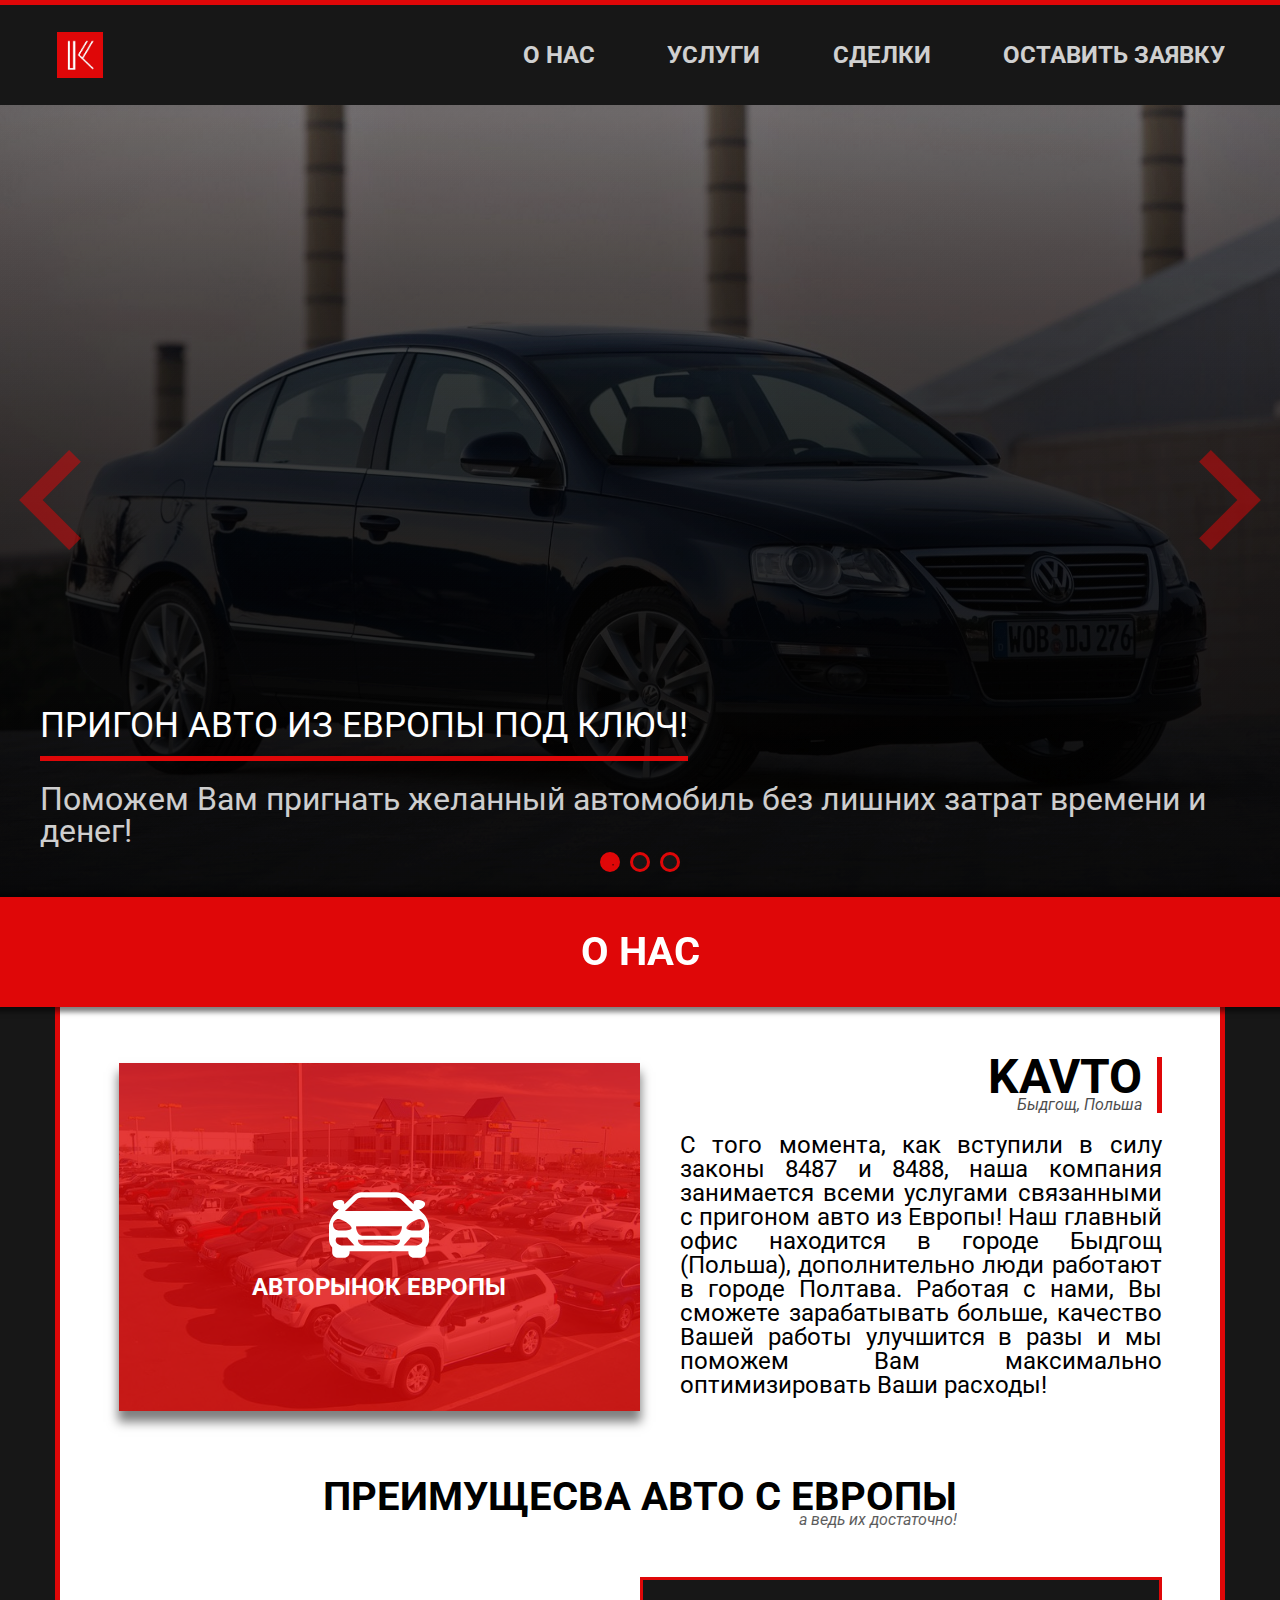
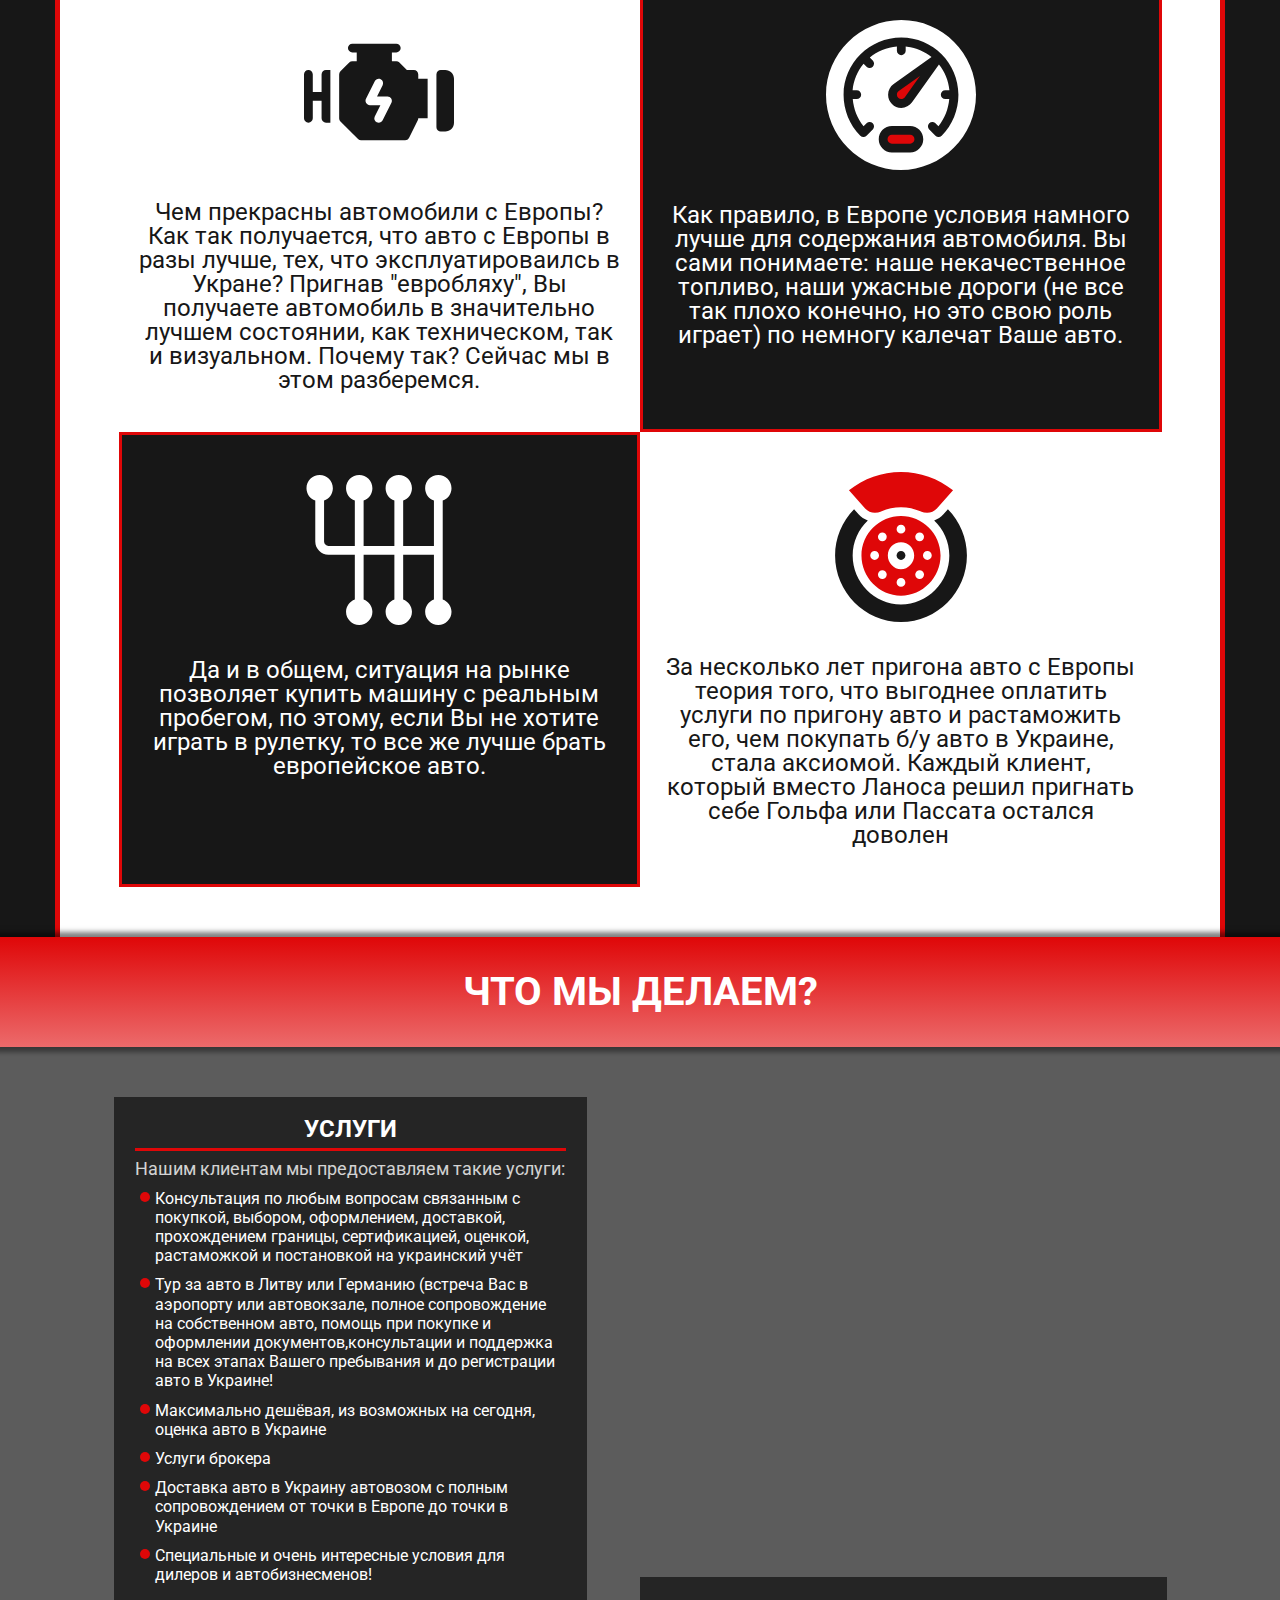
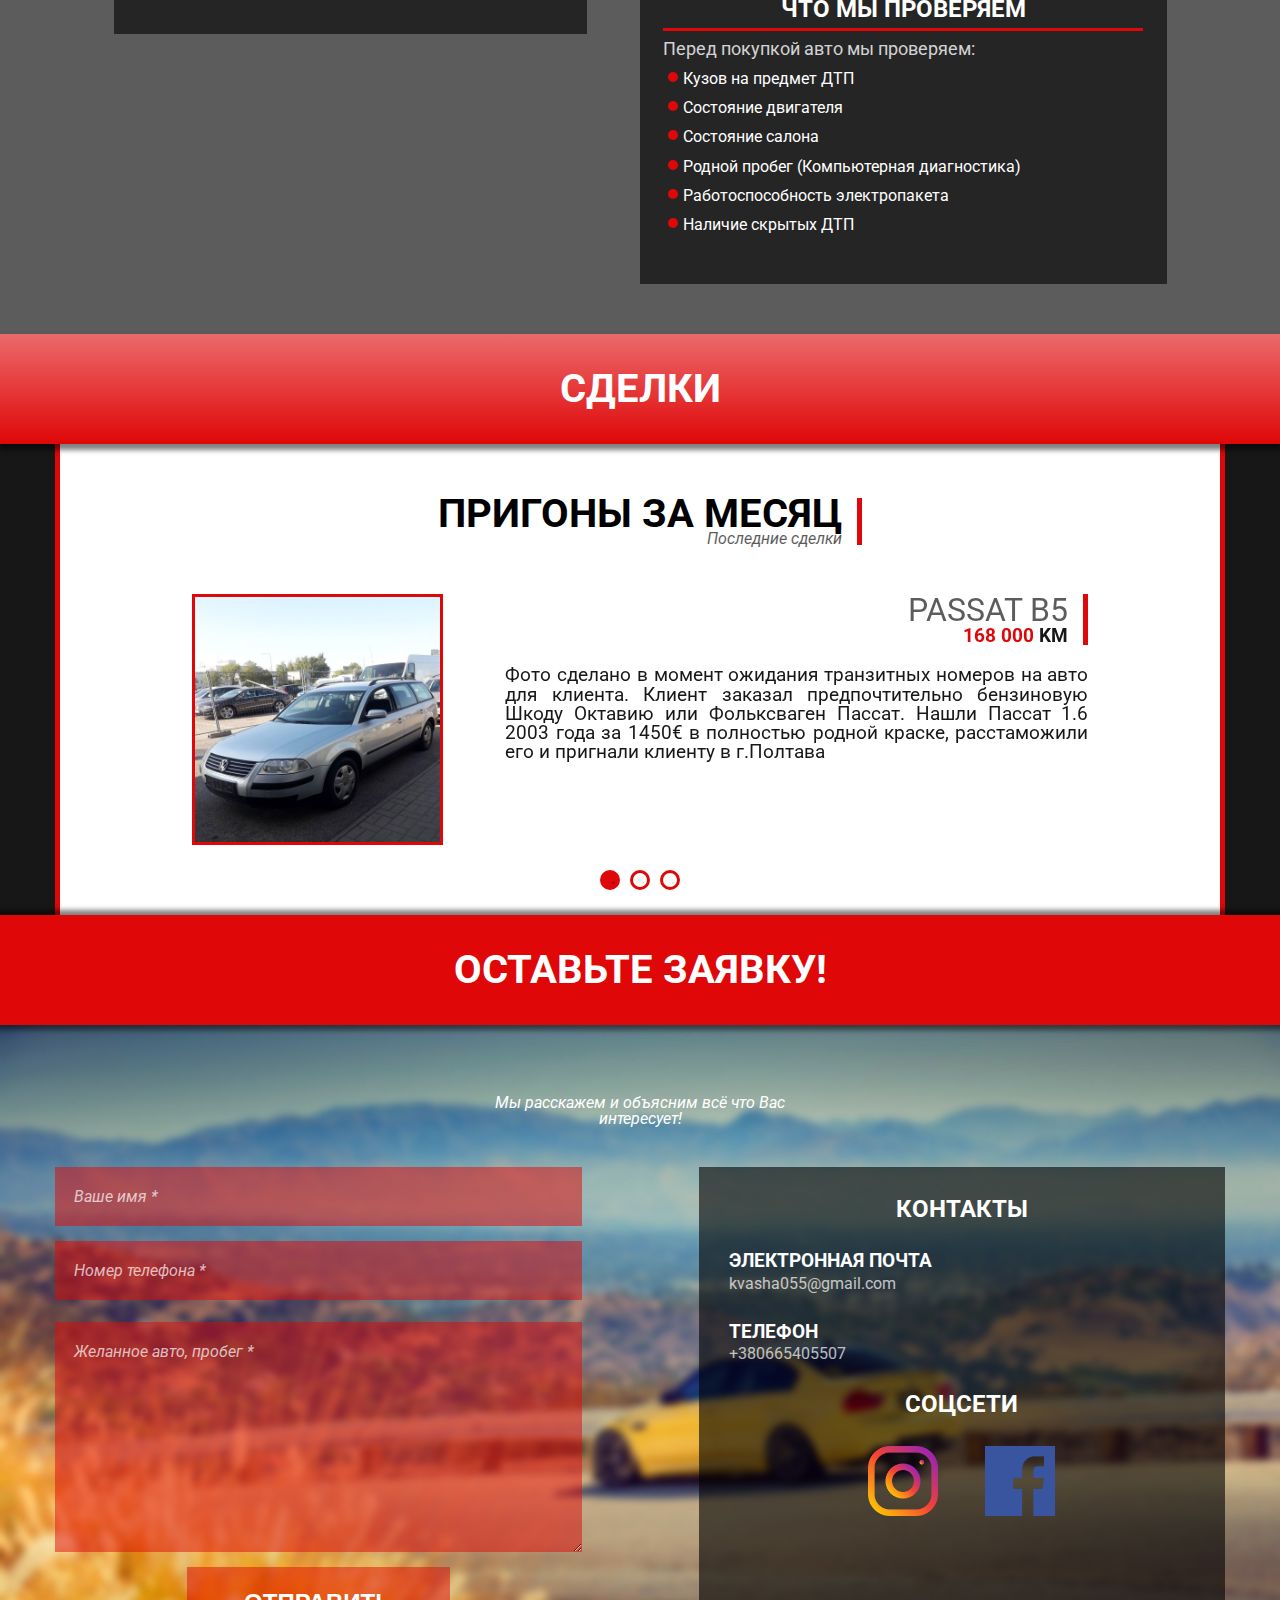
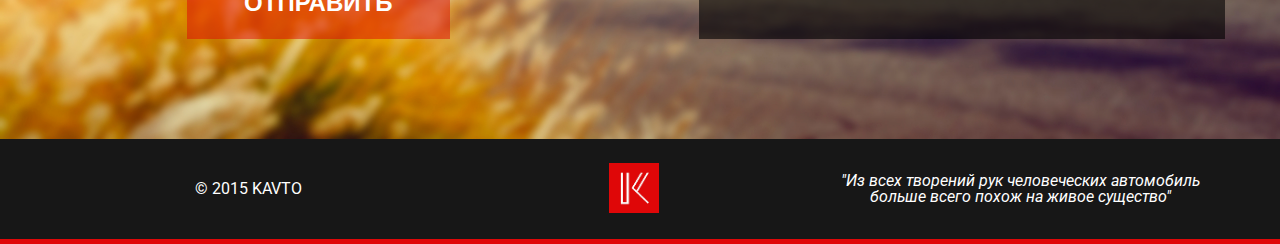
==== commit 139913f8: "fixes" ====
--- a/index.html
+++ b/index.html
@@ -51,7 +51,7 @@
 
 
 
-	<div class="request-statusbar hidden"></div>
+	<div class="request-statusbar request-statusbar--hidden"></div>
 	<header class="header">
 		<div class="kavto-container">
 			<nav class="header__nav">
@@ -134,7 +134,7 @@
 								<p class="about__intro-title">KAVTO</p>
 								<p class="about__intro-desc">Быдгощ, Польша</p>
 							</div>
-							<p class="about__intro">С того момента, как закон о льготной расстаможке вступил в силу, наша компания занимается всеми услугами связанными с пригоном авто из Европы! Наш главный офис находится в городе Быдгощ (Польша), дополнительно люди работают в городе Полтава. Работая с нами, Вы сможете зарабатывать больше, качество Вашей работы улучшится в разы и мы поможем Вам максимально оптимизировать Ваши расходы!</p>
+							<p class="about__intro">С того момента, как вступили в силу законы 8487 и 8488, наша компания занимается всеми услугами связанными с пригоном авто из Европы! Наш главный офис находится в городе Быдгощ (Польша), дополнительно люди работают в городе Полтава. Работая с нами, Вы сможете зарабатывать больше, качество Вашей работы улучшится в разы и мы поможем Вам максимально оптимизировать Ваши расходы!</p>
 						</div>
 					</div>
 					<div class="about__subtitle-wrap">
@@ -299,28 +299,25 @@
 						</div>
 						<div class="contact__info-wrap">
 							<h1 class="contact__subtitle">КОНТАКТЫ</h1>
-							<div class="contact__info">
-								<h1 class="contact__info-title">Адрес</h1>
-								<p class="contact__info-value">123 City name, Street, City, Country</p>
-							</div>
+							
 							<div class="contact__info">
 								<h1 class="contact__info-title">Электронная почта</h1>
-								<p class="contact__info-value">cahee@domain.com</p>
+								<p class="contact__info-value"><a href="mailto:kvasha055@gmail.com">kvasha055@gmail.com</a></p>
 							</div>
 							<div class="contact__info">
 								<h1 class="contact__info-title">Телефон</h1>
-								<p class="contact__info-value">+012 345 6789</p>
+								<p class="contact__info-value"><a href="tel:+380665405507">+380665405507</a></p>
 							</div>
 							<h1 class="contact__subtitle">COЦСЕТИ</h1>
 							<div class="contact__social">
 								<ul class="contact__social-list">
 									<li class="contact__social-item">
-										<a href="https://www.instagram.com/avto_prigon_eur/" class="contact__social-link">
+										<a href="https://www.instagram.com/avto_prigon_eur/" target="_blank" class="contact__social-link">
 											<img src="images/instagram.png" alt="instagram" class="contact__social-img">
 										</a>
 									</li>
 									<li class="contact__social-item">
-										<a href="#" class="contact__social-link">
+										<a href="#" target="_blank" class="contact__social-link">
 											<img src="images/facebook.png" alt="facebook" class="contact__social-img">
 										</a>
 									</li>
--- a/css/styles.min.css
+++ b/css/styles.min.css
@@ -1 +1 @@
-﻿@import"https://fonts.googleapis.com/css?family=Roboto:400,700&display=swap&subset=cyrillic";html,body,div,span,applet,object,iframe,h1,h2,h3,h4,h5,h6,p,blockquote,pre,a,abbr,acronym,address,big,cite,code,del,dfn,em,img,ins,kbd,q,s,samp,small,strike,strong,sub,sup,tt,var,b,u,i,center,dl,dt,dd,ol,ul,li,fieldset,form,label,legend,table,caption,tbody,tfoot,thead,tr,th,td,article,aside,canvas,details,embed,figure,figcaption,footer,header,hgroup,menu,nav,output,ruby,section,summary,time,mark,audio,video{margin:0;padding:0;border:0;font-size:100%;font:inherit;vertical-align:baseline}article,aside,details,figcaption,figure,footer,header,hgroup,menu,nav,section{display:block}body{line-height:1}ol,ul{list-style:none}blockquote,q{quotes:none}blockquote:before,blockquote:after,q:before,q:after{content:"";content:none}table{border-collapse:collapse;border-spacing:0}*{padding:0;margin:0;border:0;outline:none;box-sizing:border-box}html{height:100%;scroll-behavior:smooth;font-size:16px;font-family:"Roboto",sans-serif}body,html{min-height:100%;width:100%}.content{height:100%}.clear::after,.clear::before{content:" ";display:table}.clear::after{clear:both}.kavto-container{width:100%;max-width:1200px;padding:0 15px;margin:0 auto}@media(max-height: 842px)and (max-width: 576px){.kavto-container{padding:0}}.slick-list{height:100%}.slick-track{height:100%}.entry-slider__container .slick-dots{bottom:25px}@media(max-height: 842px)and (max-width: 576px){.entry-slider__container .slick-dots{bottom:10px}}.entry-slider__container .slick-dots-hover:hover{background:#fff}.entry-slider__container .slick-dots li{width:20px;height:20px;background:#171717;border-radius:50%;border:3px solid #df0708;transition:.3s}@media(max-height: 842px)and (max-width: 576px){.entry-slider__container .slick-dots li{width:15px;height:15px}}.entry-slider__container .slick-dots li.slick-active{background:#df0708;pointer-events:none}.entry-slider__container .slick-arrow{width:40px;height:40px}.slick-dotted.slick-slider{margin-bottom:0}.slick-dots li:hover{background:#fff}.hidden{display:none}.chevron-prev{fill:#df0708;cursor:pointer;transition:.1s;opacity:.5}.chevron-prev:active{fill:#fff}.chevron-prev:hover{opacity:1}.chevron-next{fill:#df0708;cursor:pointer;transition:.1s;opacity:.5}.chevron-next:active{fill:#fff}.chevron-next:hover{opacity:1}.icon{width:100px;height:100px}@media(max-width: 1024px){.icon{width:60px;height:60px}}input:-webkit-autofill,input:-webkit-autofill:hover,input:-webkit-autofill:focus,textarea:-webkit-autofill,textarea:-webkit-autofill:hover,textarea:-webkit-autofill:focus,select:-webkit-autofill,select:-webkit-autofill:hover,select:-webkit-autofill:focus{-webkit-text-fill-color:#171717;transition:background-color 5000s ease-in-out 0s;-webkit-box-shadow:inset 0 0 0 50px transparent}input:invalid:not(:placeholder-shown)+.contact__error{color:#df0708;background:#171717;height:100%;transform:scaleY(1)}.no-requests{opacity:.7;position:absolute;top:50%;left:50%;transform:translateX(-50%);font-style:italic}.request-statusbar{position:fixed;top:-50px;left:0;z-index:999;width:100%;height:50px;background:rgba(223,7,8,.5);color:#fff;display:flex;justify-content:center;align-items:center;font-weight:700}.request-statusbar--hidden{display:none}.header{background:#171717;display:flex;align-items:center;border-top:5px solid #df0708;padding:25px 0}@media(max-height: 1024px)and (max-width: 842px){.header{padding:0 5px}}.header--table{background:#df0708}.header__nav{display:flex;justify-content:space-between}.header__logo{font-size:2.6rem;line-height:1rem;height:100%;display:flex;align-items:center;text-decoration:none;font-weight:700;color:#fff}.header__logo-img{border:2px solid transparent;width:50px;height:50px;transition:.3s}.header__logo-img:hover{border:2px solid #fff;transform:scale(1.5)}@media(max-height: 1024px)and (max-width: 842px){.header__logo-img:hover{transform:scale(0.9)}}.header__list{display:flex;width:50%;justify-content:space-between}@media(max-width: 1366px){.header__list{width:60%}}@media(max-width: 576px){.header__list{width:80%}}.header__item{display:flex;align-items:center}.header__link{text-decoration:none;color:#fff;opacity:.8;font-size:1.5rem;font-weight:700;position:relative;transition:ease-in .2s}@media(max-height: 1366px)and (max-width: 1024px){.header__link{font-size:1.2rem}}@media(max-width: 576px){.header__link{font-size:.7rem}}.header__link:hover{opacity:1}.header__link::before{content:"";position:absolute;bottom:-5px;left:0;background:#df0708;width:100%;height:3px;transition:.3s;opacity:0}.header__link::after{content:"";position:absolute;bottom:-5px;left:0;background:#df0708;width:0%;height:3px;transition:.3s}.header__link:hover::after{width:100%;background:#fff}.header__link:hover::before{opacity:1}.entry-slider{background:gray}.entry-slider__container{height:88vh;overflow:hidden;margin-bottom:0}@media(max-height: 1366px)and (max-width: 1024px){.entry-slider__container{height:40vh}}@media(max-width: 1024px)and (max-height: 768px){.entry-slider__container{height:88vh}}@media(max-height: 842px)and (max-width: 576px){.entry-slider__container{height:40vh}}.entry-slider__wrapper{color:#fff;height:100%;padding:100px 100px}@media(min-height: 1366px)and (max-width: 1024px){.entry-slider__wrapper{padding:50px}}@media(max-height: 1366px)and (max-width: 1366px){.entry-slider__wrapper{padding:40px;padding-bottom:50px}}@media(max-height: 1024px)and (max-width: 576px){.entry-slider__wrapper{padding:0 20px 30px 20px}}.entry-slider__wrapper::after{content:"";width:100%;height:100%;position:absolute;top:0;left:0;background:-moz-linear-gradient(top, rgba(0, 0, 0, 0.1) 0%, rgba(0, 0, 0, 0.1) 1%, rgba(0, 0, 0, 0.3) 100%);background:-webkit-linear-gradient(top, rgba(0, 0, 0, 0.1) 0%, rgba(0, 0, 0, 0.1) 1%, rgba(0, 0, 0, 0.3) 100%);background:linear-gradient(to bottom, rgba(0, 0, 0, 0.1) 0%, rgba(0, 0, 0, 0.1) 1%, rgba(0, 0, 0, 0.3) 100%);filter:progid:DXImageTransform.Microsoft.gradient( startColorstr="#1a000000", endColorstr="#4d000000",GradientType=0 )}.entry-slider__wrapper--first{background:url("../images/slide1.jpg") no-repeat bottom center;background-size:cover}.entry-slider__wrapper--second{background:url("../images/slide2.jpg") no-repeat center center;background-size:cover}.entry-slider__wrapper--third{background:url("../images/slide3.jpg") no-repeat center center;background-size:cover}.entry-slider__title{font-size:3rem;text-transform:uppercase;z-index:20;position:relative;margin-bottom:40px}@media(max-width: 1366px){.entry-slider__title{font-size:2.2rem}}@media(min-height: 1024px)and (max-width: 768px){.entry-slider__title{font-size:2rem;margin-bottom:30px}}@media(max-height: 1366px)and (max-width: 768px){.entry-slider__title{font-size:1.5rem;margin-bottom:20px}}@media(max-height: 1024px)and (max-width: 842px){.entry-slider__title{font-size:1.5rem;margin-bottom:25px}}@media(max-height: 842px)and (max-width: 576px){.entry-slider__title{font-size:.8rem;margin-bottom:10px}}.entry-slider__title-highlight{position:relative}.entry-slider__title-highlight::after{content:"";position:absolute;bottom:-15px;left:0;background:#df0708;height:5px;width:100%}@media(max-height: 1366px)and (max-width: 768px){.entry-slider__title-highlight::after{position:absolute;bottom:-5px;left:0}}.entry-slider__title-wrap{height:100%;display:flex;flex-direction:column;justify-content:flex-end}.entry-slider__desc{z-index:20;position:relative;font-size:2.5rem;opacity:.8;line-height:3rem}@media(max-width: 1366px){.entry-slider__desc{font-size:2rem;line-height:2rem}}@media(min-height: 1024px)and (max-width: 768px){.entry-slider__desc{font-size:1.5rem}}@media(max-height: 1366px)and (max-width: 768px){.entry-slider__desc{font-size:1.2rem;line-height:1.2rem}}@media(max-height: 1024px)and (max-width: 842px){.entry-slider__desc{font-size:1.5rem;margin-bottom:25px;line-height:1.3rem}}@media(max-height: 842px)and (max-width: 576px){.entry-slider__desc{font-size:.8rem;line-height:1rem;margin-bottom:0}}.entry-slider__desc strong{font-weight:700;color:#df0708}.entry-slider__arrow-item-prev{position:absolute;top:50%;left:0}@media(max-height: 1366px)and (max-width: 768px){.entry-slider__arrow-item-prev{position:absolute;top:25%;left:0}}.entry-slider__arrow-item-next{position:absolute;top:50%;right:0}@media(max-height: 1366px)and (max-width: 768px){.entry-slider__arrow-item-next{position:absolute;top:25%;right:0}}.about{background:#171717}.about__head{background:#df0708;padding:50px 0;box-shadow:0 0 5px 5px rgba(0,0,0,.5);position:relative;z-index:10}@media(min-height: 768px)and (max-width: 1366px){.about__head{padding:35px 0}}@media(max-width: 768px){.about__head{padding:25px 0}}@media(max-height: 1024px)and (max-width: 842px){.about__head{padding:25px 0}}.about__title{font-weight:700;font-size:2.5rem;text-align:center;color:#fff}@media(max-width: 1024px)and (max-height: 1024px){.about__title{font-size:2rem}}@media(max-height: 1024px)and (max-width: 576px){.about__title{font-size:1.3rem}}.about__wrap{background:#fff;padding:50px 5%;border-left:5px solid #df0708;border-right:5px solid #df0708}.about__intro{font-size:1.5rem;margin-bottom:40px;text-align:justify}@media(max-height: 842px)and (max-width: 576px){.about__intro{font-size:1.2rem}}.about__intro-img{width:100%;box-shadow:0 10px 10px 1px rgba(0,0,0,.5);position:relative}.about__intro-img-container{position:relative;width:50%;display:flex;margin-bottom:20px}@media(max-height: 1366px)and (max-width: 1024px){.about__intro-img-container{width:100%}}.about__intro-img-wrapper{position:absolute;left:0;top:0;z-index:20;width:100%;height:100%;display:flex;justify-content:center;flex-direction:column;align-items:center;transition:.3s}@media(max-height: 1366px)and (max-width: 1024px){.about__intro-img-wrapper{opacity:0}}.about__intro-img-wrapper::before{content:"";position:absolute;top:0;left:0;background:#df0708;z-index:5;width:100%;height:100%;opacity:.8}@media(max-height: 1366px)and (max-width: 1024px){.about__intro-img-wrapper::before{opacity:0}}.about__intro-img-wrapper:hover{opacity:0}.about__intro-wrap{display:flex;margin-bottom:40px;width:100%;align-items:center}@media(max-height: 1366px)and (max-width: 1024px){.about__intro-wrap{flex-direction:column}}.about__intro-box{text-align:right;padding-left:40px;width:50%}@media(max-height: 1366px)and (max-width: 1024px){.about__intro-box{padding:20px;width:100%}}@media(max-height: 842px)and (max-width: 576px){.about__intro-box{padding:0}}.about__intro-market{font-size:1.5rem;font-weight:700;color:#fff;position:relative;z-index:20}.about__intro-market-icon{width:100px;height:100px;fill:#fff;position:relative;z-index:20}.about__intro-title{font-size:3rem;line-height:2.5rem;font-weight:700}.about__intro-title-wrap{display:flex;flex-direction:column;margin-bottom:20px;margin-right:20px;position:relative}.about__intro-title-wrap::after{content:"";position:absolute;top:0;right:-20px;background:#df0708;width:5px;height:100%}.about__intro-desc{font-style:italic;opacity:.7}.about__boxes{margin:0}.about__box{background:#fff;color:#171717;padding:40px 20px;text-align:center}@media(max-height: 1024px)and (max-width: 842px){.about__box{border-bottom:3px solid #df0708}}@media(max-height: 842px)and (max-width: 576px){.about__box{padding:40px 0}}.about__box--dark{background:#171717;color:#fff;border:3px solid #df0708}@media(max-height: 1024px)and (max-width: 842px){.about__box--dark{color:#171717;background:#fff;border:none;border-bottom:3px solid #df0708}}.about__icon{fill:#171717}.about__icon--white{fill:#fff}@media(max-height: 1366px)and (max-width: 842px){.about__icon--white{fill:#171717}}.about__desc{margin-top:30px}@media(max-width: 1366px){.about__desc{font-size:1.5rem}}@media(max-height: 1024px)and (max-width: 842px){.about__desc{font-size:1.3rem;text-align:justify}}.about__subtitle{text-align:center;font-size:2.5em;font-weight:700}@media(max-width: 1024px)and (max-height: 1024px){.about__subtitle{font-size:2rem}}@media(max-height: 842px)and (max-width: 576px){.about__subtitle{font-size:1.5rem;color:#df0708}}.about__subtitle span{position:relative}.about__subtitle span::after{content:"а ведь их достаточно!";color:#171717;position:absolute;right:0;bottom:-8px;width:100%;text-align:right;font-weight:400;font-style:italic;font-size:1rem;opacity:.7}@media(max-height: 842px)and (max-width: 576px){.about__subtitle span::after{display:none}}.about__subtitle span::before{content:"";width:5px;background:#df0708;height:100%;position:absolute;right:-20px;bottom:-8px;display:none}.about__subtitle-desc{margin-bottom:40px}.about__subtitle-wrap{width:100%;margin:0 auto;margin-bottom:60px}@media(max-height: 1024px)and (max-width: 842px){.about__subtitle-wrap{margin-bottom:0}}.services{background:url("../images/about-new.jpg") no-repeat top center;background-size:cover;background-attachment:fixed}.services__header{background:-moz-linear-gradient(top, #df0708 0%, rgba(223, 7, 8, 0.6) 100%);background:-webkit-linear-gradient(top, #df0708 0%, rgba(223, 7, 8, 0.6) 100%);background:linear-gradient(to bottom, #df0708 0%, rgba(223, 7, 8, 0.6) 100%);filter:progid:DXImageTransform.Microsoft.gradient( startColorstr="#df0708", endColorstr="#99df0708",GradientType=0 );padding:50px 0;box-shadow:0 0 5px 5px rgba(0,0,0,.5)}@media(min-height: 768px)and (max-width: 1366px){.services__header{padding:35px 0}}@media(max-width: 768px){.services__header{padding:25px 0}}@media(max-height: 1024px)and (max-width: 842px){.services__header{padding:25px 0}}.services__title{font-weight:700;font-size:2.5rem;color:#fff;text-align:center}@media(max-width: 1024px)and (max-height: 1024px){.services__title{font-size:2rem}}@media(max-height: 1024px)and (max-width: 576px){.services__title{font-size:1.3rem}}.services__background{background:rgba(23,23,23,.7)}.services__wrap{padding:50px 5% 300px 5%;position:relative}@media(max-height: 1366px)and (max-width: 768px){.services__wrap{padding:50px 3%}}.services__block{width:45%;background:rgba(0,0,0,.6);color:#fff;padding:20px 2% 40px}@media(max-height: 1366px)and (max-width: 768px){.services__block{width:100%;margin-bottom:40px}}.services__block--right{position:absolute;right:5%;bottom:50px}@media(max-height: 1366px)and (max-width: 768px){.services__block--right{position:static}}.services__block-title{font-weight:700;font-size:1.5rem;margin-bottom:20px;position:relative;text-align:center}@media(max-height: 1024px)and (max-width: 576px){.services__block-title{font-size:1.3rem}}.services__block-title::after{content:"";background:#df0708;width:100%;height:3px;position:absolute;bottom:-10px;left:0}.services__block-wrap{display:flex;justify-content:flex-start}@media(max-height: 1366px)and (max-width: 768px){.services__block-wrap{flex-direction:column}}.services__block-desc{margin-bottom:10px;opacity:.8;font-size:1.1rem}.services__block-item{margin-left:20px;margin-bottom:10px;position:relative;line-height:1.2rem}.services__block-item::before{content:"";width:10px;height:10px;background:#df0708;position:absolute;top:3px;left:-15px;border-radius:50%}.services__footer{padding:50px 0;position:relative;box-shadow:0 5px 5px 1px rgba(0,0,0,.5);background:-moz-linear-gradient(top, rgba(223, 7, 8, 0.6) 0%, #df0708 100%);background:-webkit-linear-gradient(top, rgba(223, 7, 8, 0.6) 0%, #df0708 100%);background:linear-gradient(to bottom, rgba(223, 7, 8, 0.6) 0%, #df0708 100%);filter:progid:DXImageTransform.Microsoft.gradient( startColorstr="#99df0708", endColorstr="#df0708",GradientType=0 )}@media(min-height: 768px)and (max-width: 1366px){.services__footer{padding:35px 0}}@media(max-width: 768px){.services__footer{padding:25px 0}}@media(max-height: 1024px)and (max-width: 842px){.services__footer{padding:25px 0}}.feedback{background:#171717}.feedback__wrap{background:#fff;padding:50px 5%;border-left:5px solid #df0708;border-right:5px solid #df0708}.feedback__title{text-align:center;font-size:2.5em;font-weight:700;margin-bottom:40px}@media(max-height: 1024px)and (max-width: 576px){.feedback__title{font-size:1.5rem}}.feedback__title span{position:relative}.feedback__title span::after{content:"Последние сделки";color:#171717;position:absolute;right:0;bottom:-10px;width:100%;text-align:right;font-weight:400;font-style:italic;font-size:1rem;opacity:.7}.feedback__title span::before{content:"";width:5px;background:#df0708;height:100%;position:absolute;right:-20px;bottom:-8px}@media(max-height: 1024px)and (max-width: 576px){.feedback__title span::before{background:#fff}}.feedback__slider{color:#171717}.feedback__slider .slick-dots li{width:20px;height:20px;background:transparent;border-radius:50%;border:3px solid #df0708;transition:.3s}.feedback__slider .slick-dots li.slick-active{background:#df0708;pointer-events:none}.feedback__slider-slide{padding:20px 1%}@media(max-width: 1024px)and (max-height: 1024px){.feedback__slider-slide{margin-bottom:40px;padding:0}}.feedback__slider-wrap{display:flex;width:100%}@media(max-height: 1024px)and (max-width: 576px){.feedback__slider-wrap{flex-direction:column}}.feedback__slider-auto-wrap{width:35%}@media(max-height: 842px)and (max-width: 576px){.feedback__slider-auto-wrap{width:100%;display:flex;justify-content:center;margin-bottom:30px}}.feedback__slider-auto-img{width:80%;border:3px solid #df0708}@media(max-height: 842px)and (max-width: 576px){.feedback__slider-auto-img{width:70%;border:3px solid transparent}}.feedback__slider-info-wrap{width:65%;text-align:right}@media(max-height: 842px)and (max-width: 576px){.feedback__slider-info-wrap{flex-direction:column;width:100%;padding:0 5px}}.feedback__slider-info-name{font-size:1.5rem;font-weight:700}.feedback__slider-info-car{font-size:2rem;opacity:.7;text-transform:uppercase}.feedback__slider-info-mileage{font-size:1.2rem;font-weight:700}.feedback__slider-info-mileage span{color:#df0708}.feedback__slider-name-wrap{margin-bottom:20px;margin-right:20px;position:relative}.feedback__slider-name-wrap::after{content:"";background:#df0708;height:100%;width:5px;position:absolute;top:0;right:-20px}.feedback__slider-desc{font-size:1.2rem;text-align:justify}.contact__header{background:#df0708;padding:50px 0;position:relative;box-shadow:0 0 5px 5px rgba(0,0,0,.5)}@media(min-height: 768px)and (max-width: 1366px){.contact__header{padding:35px 0}}@media(max-width: 768px){.contact__header{padding:25px 0}}@media(max-height: 1024px)and (max-width: 842px){.contact__header{padding:25px 0}}.contact__title{font-size:2.5rem;font-weight:700;text-align:center;color:#fff}@media(max-width: 1024px)and (max-height: 1024px){.contact__title{font-size:2rem}}@media(max-height: 1024px)and (max-width: 576px){.contact__title{font-size:1.3rem}}.contact__wrap{padding:50px 0 100px 0;background:url("../images/contact3.jpg") no-repeat center center;background-size:cover;color:#fff}.contact__call{font-size:3rem;text-align:center;font-weight:700;margin-bottom:20px}.contact__desc{width:30%;margin:0 auto;text-align:center;margin-bottom:40px;font-style:italic}@media(max-width: 768px)and (max-height: 1024px){.contact__desc{font-size:1.3rem;width:70%}}.contact__subtitle{text-align:center;margin-bottom:30px;font-size:1.5rem;font-weight:700}.contact__social-list{display:flex;width:40%;margin:0 auto;justify-content:space-between}@media(max-height: 1024px)and (max-width: 842px){.contact__social-list{width:65%}}.contact__social-link{text-decoration:none;position:relative}.contact__social-link::after{content:"";width:100%;background:transparent;position:absolute;bottom:-10px;left:0;height:4px;transition:.3s}.contact__social-link:hover::after{background:#fff}.contact__social-img{width:70px;height:70px;transition:.2s;position:relative}.contact__social-img:hover{transform:scale(1.05)}.contact__wrapper{display:flex;justify-content:space-between}@media(max-width: 768px)and (max-height: 1024px){.contact__wrapper{flex-direction:column}}@media(max-height: 842px)and (max-width: 576px){.contact__wrapper{padding:0 10px}}.contact__form{display:flex;flex-direction:column;position:relative}.contact__error{color:transparent;text-align:left;font-size:12px;display:block;background:transparent;padding:5px;transition:.2s;pointer-events:none;transform:scaleY(0);transform-origin:50% 0}.contact__textarea-error{position:absolute;bottom:85px;left:0;color:#df0708;text-align:left;font-size:12px;background:#171717;padding:5px;transition:.2s;pointer-events:none;width:100%;transform:scaleY(0);transform-origin:50% 100%}.contact__textarea-error--active{transform:scaleY(1)}.contact__input{margin-bottom:15px;padding:20px 15px;background:rgba(223,7,8,.5);color:#fff;font-size:1rem;border-left:4px solid transparent;transition:.3s;font-family:"Roboto",sans-serif}@media(max-width: 768px)and (max-height: 1024px){.contact__input{font-size:1.2rem}}.contact__input--telephone{margin-bottom:0}.contact__input-wrap{width:45%}@media(max-width: 768px)and (max-height: 1024px){.contact__input-wrap{order:1;width:100%}}.contact__input::placeholder{color:rgba(255,255,255,.7);font-style:italic;transition:.3s}.contact__input:focus{background:#df0708;border-color:#fff}.contact__input:focus::placeholder{color:#fff}.contact__info{margin-bottom:30px}.contact__info-wrap{width:45%;background:rgba(0,0,0,.6);padding:30px}@media(max-width: 768px)and (max-height: 1024px){.contact__info-wrap{order:0;width:100%;margin-bottom:40px}}.contact__info-title{font-size:1.2rem;text-transform:uppercase;font-weight:700;margin-bottom:5px}@media(max-width: 768px)and (max-height: 1024px){.contact__info-title{font-size:1.3rem}}.contact__info-value{opacity:.7}@media(max-width: 768px)and (max-height: 1024px){.contact__info-value{font-size:1.3rem}}.contact__button{width:50%;padding:20px;margin:0 auto;background:rgba(223,7,8,.5);cursor:pointer;font-size:1.5rem;color:#fff;font-weight:700;transition:.1s;border:2px solid transparent}@media(max-height: 1024px)and (max-width: 842px){.contact__button{font-size:1rem}}.contact__button:hover{background:#df0708}.contact__button:active{transform:scale(0.98);border:2px solid #fff}.footer{background:#171717;border-bottom:5px solid #df0708;min-height:105px;color:#fff;display:flex;align-items:center}.footer--table{background:#df0708}@media(max-width: 768px)and (max-height: 1024px){.footer--table{min-height:60px}}.footer__list{display:flex;align-items:center}.footer__item{width:33%;text-align:center}.footer__item cite{font-style:italic}@media(max-width: 576px)and (max-height: 842px){.footer__item cite{display:none}}.footer__link-img{width:50px;height:50px}.login{background:#fff;min-height:calc(100vh - 210px);border-left:5px solid #df0708;border-right:5px solid #df0708}.login__form{width:40%}@media(max-width: 768px)and (max-height: 1024px){.login__form{width:70%}}.login__form-wrap{display:flex;justify-content:center;align-items:center;min-height:calc(100vh - 210px)}@media(max-width: 768px)and (max-height: 1024px){.login__form-wrap{min-height:calc(100vh - 115px)}}@media(max-width: 842px)and (max-height: 430px){.login__form-wrap{min-height:calc(100vh - 55px)}}.login__title{text-align:center;padding:0 0 50px 0;font-size:2rem;font-weight:700}@media(max-width: 576px){.login__title{font-size:1.6rem}}@media(max-height: 576px)and (max-width: 842px){.login__title{padding-bottom:10px}}.login__block{position:relative;margin-bottom:40px}@media(max-height: 576px)and (max-width: 842px){.login__block{margin-bottom:15px}}.login__label{position:absolute;top:5px;left:5px;cursor:pointer;transition:.1s;font-size:1.5rem}.login__label:hover{opacity:.8}.login__input{width:100%;background:none;color:#171717;border-bottom:2px solid #171717;padding-left:40px;font-size:1.5rem;line-height:2.5rem;transition:.2s}.login__input::placeholder{color:#171717}.login__input:focus{border-bottom:2px solid #df0708}.login__error{color:#df0708;position:absolute;bottom:-15px;left:0}.login__button{width:100%;color:#fff;background:#df0708;font-size:1.4rem;padding:20px;cursor:pointer;font-weight:700}.content--login{background:#df0708}.table{background:#fff;min-height:calc(100vh - 210px);padding:30px 20px;border-left:5px solid #df0708;border-right:5px solid #df0708;position:relative}@media(max-width: 842px)and (max-height: 576px){.table{min-height:calc(100vh - 55px)}}@media(max-width: 768px)and (max-height: 1024px){.table{min-height:calc(100vh - 115px);padding:20px 0}}@media(max-width: 576px)and (max-height: 842px){.table{padding-top:100px}}.table__admin{margin-left:5px}.table__admin-wrap{display:flex;align-items:center;color:#171717;font-weight:700;font-size:1.5rem;position:absolute;top:35px;left:20px}.table__exit{background:none;color:#fff;cursor:pointer;font-weight:700;font-size:1.5rem;margin-right:10px;opacity:.8;transition:.2s}.table__exit:hover{opacity:1}.table__exit-form{color:#fff;font-size:1.5rem;display:flex;align-items:center}.table__title{text-align:center;font-size:2.5em;font-weight:700;margin-bottom:30px}@media(max-width: 1024px)and (max-height: 1366px){.table__title{font-size:2rem;margin-top:10px}}@media(max-width: 576px)and (max-height: 842px){.table__title{display:none}}.table__delete{padding:10px;font-weight:700;background:#df0708;color:#fff;cursor:pointer;opacity:.7;transition:.2s;position:absolute;top:30px;right:20px}.table__delete:hover{opacity:1}.table__wrap{padding:0 2%}.table__block{color:#171717;display:flex;padding:10px;position:relative;border-bottom:2px solid #171717;transition:.1s}.table__block:hover{border-color:#df0708}.table__block-id{display:flex;align-items:center;justify-content:center;width:5%;font-weight:700;color:#df0708}.table__block-wrap{display:flex;width:90%}@media(max-width: 576px)and (max-height: 842px){.table__block-wrap{flex-direction:column}}.table__block-phone{width:20%;display:flex;align-items:center;font-weight:700;padding:0 5px}@media(max-width: 768px)and (max-height: 1024px){.table__block-phone{font-size:.9rem}}@media(max-width: 576px)and (max-height: 842px){.table__block-phone{width:100%;margin-bottom:5px}}@media(max-width: 842px)and (max-height: 576px){.table__block-phone{font-size:.8rem}}.table__block-name{width:25%;display:flex;align-items:center;font-weight:700;padding:0 5px}@media(max-width: 768px)and (max-height: 1024px){.table__block-name{font-size:.9rem}}@media(max-width: 576px)and (max-height: 842px){.table__block-name{width:100%;margin-bottom:5px}}@media(max-width: 842px)and (max-height: 576px){.table__block-name{font-size:.8rem}}.table__block-message{width:50%;text-align:justify;display:flex;align-items:center;padding:0 5px}@media(max-width: 1024px)and (max-height: 1366px){.table__block-message{width:50%}}@media(max-width: 576px)and (max-height: 842px){.table__block-message{width:100%}}.table__button-wrap{display:flex;align-items:center;justify-content:center;width:5%}.table__button-delete{position:absolute;top:10px;right:10px;cursor:pointer;width:15px;height:15px;font-weight:900;background:transparent;color:#df0708}.table__button-delete:hover{background:#fff}@media(max-height: 1366px)and (max-width: 1024px){.table__button-delete{width:25px;height:25px;font-size:25px;position:absolute;top:0;right:0}}.table__button-mark{position:absolute;top:10px;right:30px;cursor:pointer;width:15px;height:15px;color:green;font-weight:900;background:transparent}.table__button-mark:hover{background:#fff}@media(max-height: 1366px)and (max-width: 1024px){.table__button-mark{width:25px;height:25px;font-size:25px;position:absolute;top:0;right:30px}}.table__button-blockstatus{color:gold;font-size:2rem}@media(max-width: 576px)and (max-height: 842px){.table__button-blockstatus{position:absolute;top:1px;right:60px}}.table__button-blockstatus--read{display:none}.content--table{background:#171717}/*# sourceMappingURL=styles.min.css.map */
+﻿@import"https://fonts.googleapis.com/css?family=Roboto:400,700&display=swap&subset=cyrillic";html,body,div,span,applet,object,iframe,h1,h2,h3,h4,h5,h6,p,blockquote,pre,a,abbr,acronym,address,big,cite,code,del,dfn,em,img,ins,kbd,q,s,samp,small,strike,strong,sub,sup,tt,var,b,u,i,center,dl,dt,dd,ol,ul,li,fieldset,form,label,legend,table,caption,tbody,tfoot,thead,tr,th,td,article,aside,canvas,details,embed,figure,figcaption,footer,header,hgroup,menu,nav,output,ruby,section,summary,time,mark,audio,video{margin:0;padding:0;border:0;font-size:100%;font:inherit;vertical-align:baseline}article,aside,details,figcaption,figure,footer,header,hgroup,menu,nav,section{display:block}body{line-height:1}ol,ul{list-style:none}blockquote,q{quotes:none}blockquote:before,blockquote:after,q:before,q:after{content:"";content:none}table{border-collapse:collapse;border-spacing:0}*{padding:0;margin:0;border:0;outline:none;box-sizing:border-box}html{height:100%;scroll-behavior:smooth;font-size:16px;font-family:"Roboto",sans-serif}body,html{min-height:100%;width:100%}.content{height:100%}.clear::after,.clear::before{content:" ";display:table}.clear::after{clear:both}.kavto-container{width:100%;max-width:1200px;padding:0 15px;margin:0 auto}@media(max-height: 842px)and (max-width: 576px){.kavto-container{padding:0}}.slick-list{height:100%}.slick-track{height:100%}.entry-slider__container .slick-dots{bottom:25px}@media(max-height: 842px)and (max-width: 576px){.entry-slider__container .slick-dots{bottom:10px}}.entry-slider__container .slick-dots-hover:hover{background:#fff}.entry-slider__container .slick-dots li{width:20px;height:20px;background:#171717;border-radius:50%;border:3px solid #df0708;transition:.3s}@media(max-height: 842px)and (max-width: 576px){.entry-slider__container .slick-dots li{width:15px;height:15px}}.entry-slider__container .slick-dots li.slick-active{background:#df0708;pointer-events:none}.entry-slider__container .slick-arrow{width:40px;height:40px}.slick-dotted.slick-slider{margin-bottom:0}.slick-dots li:hover{background:#fff}.hidden{display:none}.chevron-prev{fill:#df0708;cursor:pointer;transition:.1s;opacity:.5}.chevron-prev:active{fill:#fff}.chevron-prev:hover{opacity:1}.chevron-next{fill:#df0708;cursor:pointer;transition:.1s;opacity:.5}.chevron-next:active{fill:#fff}.chevron-next:hover{opacity:1}.icon{width:100px;height:100px}@media(max-width: 1024px){.icon{width:60px;height:60px}}input:-webkit-autofill,input:-webkit-autofill:hover,input:-webkit-autofill:focus,textarea:-webkit-autofill,textarea:-webkit-autofill:hover,textarea:-webkit-autofill:focus,select:-webkit-autofill,select:-webkit-autofill:hover,select:-webkit-autofill:focus{-webkit-text-fill-color:#171717;transition:background-color 5000s ease-in-out 0s;-webkit-box-shadow:inset 0 0 0 50px transparent}input:invalid:not(:placeholder-shown)+.contact__error{color:#df0708;background:#171717;height:100%;transform:scaleY(1)}.no-requests{opacity:.7;position:absolute;top:50%;left:50%;transform:translateX(-50%);font-style:italic}.request-statusbar{position:fixed;top:-50px;left:0;z-index:999;width:100%;height:50px;background:rgba(223,7,8,.5);color:#fff;display:flex;justify-content:center;align-items:center;font-weight:700}.request-statusbar--hidden{display:none}.header{background:#171717;display:flex;align-items:center;border-top:5px solid #df0708;padding:25px 0}@media(max-height: 1024px)and (max-width: 842px){.header{padding:0 5px}}.header--table{background:#df0708}.header__nav{display:flex;justify-content:space-between}.header__logo{font-size:2.6rem;line-height:1rem;height:100%;display:flex;align-items:center;text-decoration:none;font-weight:700;color:#fff}.header__logo-img{border:2px solid transparent;width:50px;height:50px;transition:.3s}.header__logo-img:hover{border:2px solid #fff;transform:scale(1.5)}@media(max-height: 1024px)and (max-width: 842px){.header__logo-img:hover{transform:scale(0.9)}}.header__list{display:flex;width:50%;justify-content:space-between}@media(max-width: 1366px){.header__list{width:60%}}@media(max-width: 576px){.header__list{width:80%}}.header__item{display:flex;align-items:center}.header__link{text-decoration:none;color:#fff;opacity:.8;font-size:1.5rem;font-weight:700;position:relative;transition:ease-in .2s}@media(max-height: 1366px)and (max-width: 1024px){.header__link{font-size:1.2rem}}@media(max-width: 576px){.header__link{font-size:.7rem}}.header__link:hover{opacity:1}.header__link::before{content:"";position:absolute;bottom:-5px;left:0;background:#df0708;width:100%;height:3px;transition:.3s;opacity:0}.header__link::after{content:"";position:absolute;bottom:-5px;left:0;background:#df0708;width:0%;height:3px;transition:.3s}.header__link:hover::after{width:100%;background:#fff}.header__link:hover::before{opacity:1}.entry-slider{background:gray}.entry-slider__container{height:88vh;overflow:hidden;margin-bottom:0}@media(max-height: 1366px)and (max-width: 1024px){.entry-slider__container{height:40vh}}@media(max-width: 1024px)and (max-height: 768px){.entry-slider__container{height:88vh}}@media(max-height: 842px)and (max-width: 576px){.entry-slider__container{height:40vh}}.entry-slider__wrapper{color:#fff;height:100%;padding:100px 100px}@media(min-height: 1366px)and (max-width: 1024px){.entry-slider__wrapper{padding:50px}}@media(max-height: 1366px)and (max-width: 1366px){.entry-slider__wrapper{padding:40px;padding-bottom:50px}}@media(max-height: 1024px)and (max-width: 576px){.entry-slider__wrapper{padding:0 20px 30px 20px}}.entry-slider__wrapper::after{content:"";width:100%;height:100%;position:absolute;top:0;left:0;background:-moz-linear-gradient(top, rgba(0, 0, 0, 0.1) 0%, rgba(0, 0, 0, 0.1) 1%, rgba(0, 0, 0, 0.3) 100%);background:-webkit-linear-gradient(top, rgba(0, 0, 0, 0.1) 0%, rgba(0, 0, 0, 0.1) 1%, rgba(0, 0, 0, 0.3) 100%);background:linear-gradient(to bottom, rgba(0, 0, 0, 0.1) 0%, rgba(0, 0, 0, 0.1) 1%, rgba(0, 0, 0, 0.3) 100%);filter:progid:DXImageTransform.Microsoft.gradient( startColorstr="#1a000000", endColorstr="#4d000000",GradientType=0 )}.entry-slider__wrapper--first{background:url("../images/slide1.jpg") no-repeat bottom center;background-size:cover}.entry-slider__wrapper--second{background:url("../images/slide2.jpg") no-repeat center center;background-size:cover}.entry-slider__wrapper--third{background:url("../images/slide3.jpg") no-repeat center center;background-size:cover}.entry-slider__title{font-size:3rem;text-transform:uppercase;z-index:20;position:relative;margin-bottom:40px}@media(max-width: 1366px){.entry-slider__title{font-size:2.2rem}}@media(min-height: 1024px)and (max-width: 768px){.entry-slider__title{font-size:2rem;margin-bottom:30px}}@media(max-height: 1366px)and (max-width: 768px){.entry-slider__title{font-size:1.5rem;margin-bottom:20px}}@media(max-height: 1024px)and (max-width: 842px){.entry-slider__title{font-size:1.5rem;margin-bottom:25px}}@media(max-height: 842px)and (max-width: 576px){.entry-slider__title{font-size:.8rem;margin-bottom:10px}}.entry-slider__title-highlight{position:relative}.entry-slider__title-highlight::after{content:"";position:absolute;bottom:-15px;left:0;background:#df0708;height:5px;width:100%}@media(max-height: 1366px)and (max-width: 768px){.entry-slider__title-highlight::after{position:absolute;bottom:-5px;left:0}}.entry-slider__title-wrap{height:100%;display:flex;flex-direction:column;justify-content:flex-end}.entry-slider__desc{z-index:20;position:relative;font-size:2.5rem;opacity:.8;line-height:3rem}@media(max-width: 1366px){.entry-slider__desc{font-size:2rem;line-height:2rem}}@media(min-height: 1024px)and (max-width: 768px){.entry-slider__desc{font-size:1.5rem}}@media(max-height: 1366px)and (max-width: 768px){.entry-slider__desc{font-size:1.2rem;line-height:1.2rem}}@media(max-height: 1024px)and (max-width: 842px){.entry-slider__desc{font-size:1.5rem;margin-bottom:25px;line-height:1.3rem}}@media(max-height: 842px)and (max-width: 576px){.entry-slider__desc{font-size:.8rem;line-height:1rem;margin-bottom:0}}.entry-slider__desc strong{font-weight:700;color:#df0708}.entry-slider__arrow-item-prev{position:absolute;top:50%;left:0}@media(max-height: 1366px)and (max-width: 768px){.entry-slider__arrow-item-prev{position:absolute;top:25%;left:0}}.entry-slider__arrow-item-next{position:absolute;top:50%;right:0}@media(max-height: 1366px)and (max-width: 768px){.entry-slider__arrow-item-next{position:absolute;top:25%;right:0}}.about{background:#171717}.about__head{background:#df0708;padding:50px 0;box-shadow:0 0 5px 5px rgba(0,0,0,.5);position:relative;z-index:10}@media(min-height: 768px)and (max-width: 1366px){.about__head{padding:35px 0}}@media(max-width: 768px){.about__head{padding:25px 0}}@media(max-height: 1024px)and (max-width: 842px){.about__head{padding:25px 0}}.about__title{font-weight:700;font-size:2.5rem;text-align:center;color:#fff}@media(max-width: 1024px)and (max-height: 1024px){.about__title{font-size:2rem}}@media(max-height: 1024px)and (max-width: 576px){.about__title{font-size:1.3rem}}.about__wrap{background:#fff;padding:50px 5%;border-left:5px solid #df0708;border-right:5px solid #df0708}.about__intro{font-size:1.5rem;margin-bottom:40px;text-align:justify}@media(max-height: 842px)and (max-width: 576px){.about__intro{font-size:1.2rem}}.about__intro-img{width:100%;box-shadow:0 10px 10px 1px rgba(0,0,0,.5);position:relative}.about__intro-img-container{position:relative;width:50%;display:flex;margin-bottom:20px}@media(max-height: 1366px)and (max-width: 1024px){.about__intro-img-container{width:100%}}.about__intro-img-wrapper{position:absolute;left:0;top:0;z-index:20;width:100%;height:100%;display:flex;justify-content:center;flex-direction:column;align-items:center;transition:.3s}@media(max-height: 1366px)and (max-width: 1024px){.about__intro-img-wrapper{opacity:0}}.about__intro-img-wrapper::before{content:"";position:absolute;top:0;left:0;background:#df0708;z-index:5;width:100%;height:100%;opacity:.8}@media(max-height: 1366px)and (max-width: 1024px){.about__intro-img-wrapper::before{opacity:0}}.about__intro-img-wrapper:hover{opacity:0}.about__intro-wrap{display:flex;margin-bottom:40px;width:100%;align-items:center}@media(max-height: 1366px)and (max-width: 1024px){.about__intro-wrap{flex-direction:column}}.about__intro-box{text-align:right;padding-left:40px;width:50%}@media(max-height: 1366px)and (max-width: 1024px){.about__intro-box{padding:20px;width:100%}}@media(max-height: 842px)and (max-width: 576px){.about__intro-box{padding:0}}.about__intro-market{font-size:1.5rem;font-weight:700;color:#fff;position:relative;z-index:20}.about__intro-market-icon{width:100px;height:100px;fill:#fff;position:relative;z-index:20}.about__intro-title{font-size:3rem;line-height:2.5rem;font-weight:700}.about__intro-title-wrap{display:flex;flex-direction:column;margin-bottom:20px;margin-right:20px;position:relative}.about__intro-title-wrap::after{content:"";position:absolute;top:0;right:-20px;background:#df0708;width:5px;height:100%}.about__intro-desc{font-style:italic;opacity:.7}.about__boxes{margin:0}.about__box{background:#fff;color:#171717;padding:40px 20px;text-align:center}@media(max-height: 1024px)and (max-width: 842px){.about__box{border-bottom:3px solid #df0708}}@media(max-height: 842px)and (max-width: 576px){.about__box{padding:40px 0}}.about__box--dark{background:#171717;color:#fff;border:3px solid #df0708}@media(max-height: 1024px)and (max-width: 842px){.about__box--dark{color:#171717;background:#fff;border:none;border-bottom:3px solid #df0708}}.about__icon{fill:#171717}.about__icon--white{fill:#fff}@media(max-height: 1366px)and (max-width: 842px){.about__icon--white{fill:#171717}}.about__desc{margin-top:30px}@media(max-width: 1366px){.about__desc{font-size:1.5rem}}@media(max-height: 1024px)and (max-width: 842px){.about__desc{font-size:1.3rem;text-align:justify}}.about__subtitle{text-align:center;font-size:2.5em;font-weight:700}@media(max-width: 1024px)and (max-height: 1024px){.about__subtitle{font-size:2rem}}@media(max-height: 842px)and (max-width: 576px){.about__subtitle{font-size:1.5rem;color:#df0708}}.about__subtitle span{position:relative}.about__subtitle span::after{content:"а ведь их достаточно!";color:#171717;position:absolute;right:0;bottom:-8px;width:100%;text-align:right;font-weight:400;font-style:italic;font-size:1rem;opacity:.7}@media(max-height: 842px)and (max-width: 576px){.about__subtitle span::after{display:none}}.about__subtitle span::before{content:"";width:5px;background:#df0708;height:100%;position:absolute;right:-20px;bottom:-8px;display:none}.about__subtitle-desc{margin-bottom:40px}.about__subtitle-wrap{width:100%;margin:0 auto;margin-bottom:60px}@media(max-height: 1024px)and (max-width: 842px){.about__subtitle-wrap{margin-bottom:0}}.services{background:url("../images/about-new.jpg") no-repeat top center;background-size:cover;background-attachment:fixed}.services__header{background:-moz-linear-gradient(top, #df0708 0%, rgba(223, 7, 8, 0.6) 100%);background:-webkit-linear-gradient(top, #df0708 0%, rgba(223, 7, 8, 0.6) 100%);background:linear-gradient(to bottom, #df0708 0%, rgba(223, 7, 8, 0.6) 100%);filter:progid:DXImageTransform.Microsoft.gradient( startColorstr="#df0708", endColorstr="#99df0708",GradientType=0 );padding:50px 0;box-shadow:0 0 5px 5px rgba(0,0,0,.5)}@media(min-height: 768px)and (max-width: 1366px){.services__header{padding:35px 0}}@media(max-width: 768px){.services__header{padding:25px 0}}@media(max-height: 1024px)and (max-width: 842px){.services__header{padding:25px 0}}.services__title{font-weight:700;font-size:2.5rem;color:#fff;text-align:center}@media(max-width: 1024px)and (max-height: 1024px){.services__title{font-size:2rem}}@media(max-height: 1024px)and (max-width: 576px){.services__title{font-size:1.3rem}}.services__background{background:rgba(23,23,23,.7)}.services__wrap{padding:50px 5% 300px 5%;position:relative}@media(max-height: 1366px)and (max-width: 768px){.services__wrap{padding:50px 3%}}.services__block{width:45%;background:rgba(0,0,0,.6);color:#fff;padding:20px 2% 40px}@media(max-height: 1366px)and (max-width: 768px){.services__block{width:100%;margin-bottom:40px}}.services__block--right{position:absolute;right:5%;bottom:50px}@media(max-height: 1366px)and (max-width: 768px){.services__block--right{position:static}}.services__block-title{font-weight:700;font-size:1.5rem;margin-bottom:20px;position:relative;text-align:center}@media(max-height: 1024px)and (max-width: 576px){.services__block-title{font-size:1.3rem}}.services__block-title::after{content:"";background:#df0708;width:100%;height:3px;position:absolute;bottom:-10px;left:0}.services__block-wrap{display:flex;justify-content:flex-start}@media(max-height: 1366px)and (max-width: 768px){.services__block-wrap{flex-direction:column}}.services__block-desc{margin-bottom:10px;opacity:.8;font-size:1.1rem}.services__block-item{margin-left:20px;margin-bottom:10px;position:relative;line-height:1.2rem}.services__block-item::before{content:"";width:10px;height:10px;background:#df0708;position:absolute;top:3px;left:-15px;border-radius:50%}.services__footer{padding:50px 0;position:relative;box-shadow:0 5px 5px 1px rgba(0,0,0,.5);background:-moz-linear-gradient(top, rgba(223, 7, 8, 0.6) 0%, #df0708 100%);background:-webkit-linear-gradient(top, rgba(223, 7, 8, 0.6) 0%, #df0708 100%);background:linear-gradient(to bottom, rgba(223, 7, 8, 0.6) 0%, #df0708 100%);filter:progid:DXImageTransform.Microsoft.gradient( startColorstr="#99df0708", endColorstr="#df0708",GradientType=0 )}@media(min-height: 768px)and (max-width: 1366px){.services__footer{padding:35px 0}}@media(max-width: 768px){.services__footer{padding:25px 0}}@media(max-height: 1024px)and (max-width: 842px){.services__footer{padding:25px 0}}.feedback{background:#171717}.feedback__wrap{background:#fff;padding:50px 5%;border-left:5px solid #df0708;border-right:5px solid #df0708}.feedback__title{text-align:center;font-size:2.5em;font-weight:700;margin-bottom:40px}@media(max-height: 1024px)and (max-width: 576px){.feedback__title{font-size:1.5rem}}.feedback__title span{position:relative}.feedback__title span::after{content:"Последние сделки";color:#171717;position:absolute;right:0;bottom:-10px;width:100%;text-align:right;font-weight:400;font-style:italic;font-size:1rem;opacity:.7}.feedback__title span::before{content:"";width:5px;background:#df0708;height:100%;position:absolute;right:-20px;bottom:-8px}@media(max-height: 1024px)and (max-width: 576px){.feedback__title span::before{background:#fff}}.feedback__slider{color:#171717}.feedback__slider .slick-dots li{width:20px;height:20px;background:transparent;border-radius:50%;border:3px solid #df0708;transition:.3s}.feedback__slider .slick-dots li.slick-active{background:#df0708;pointer-events:none}.feedback__slider-slide{padding:20px 1%}@media(max-width: 1024px)and (max-height: 1024px){.feedback__slider-slide{margin-bottom:40px;padding:0}}.feedback__slider-wrap{display:flex;width:100%}@media(max-height: 1024px)and (max-width: 576px){.feedback__slider-wrap{flex-direction:column}}.feedback__slider-auto-wrap{width:35%}@media(max-height: 842px)and (max-width: 576px){.feedback__slider-auto-wrap{width:100%;display:flex;justify-content:center;margin-bottom:30px}}.feedback__slider-auto-img{width:80%;border:3px solid #df0708}@media(max-height: 842px)and (max-width: 576px){.feedback__slider-auto-img{width:100%;padding:0 10px;border:none}}.feedback__slider-info-wrap{width:65%;text-align:right}@media(max-height: 842px)and (max-width: 576px){.feedback__slider-info-wrap{flex-direction:column;width:100%;padding:0 5px}}.feedback__slider-info-name{font-size:1.5rem;font-weight:700}.feedback__slider-info-car{font-size:2rem;opacity:.7;text-transform:uppercase}.feedback__slider-info-mileage{font-size:1.2rem;font-weight:700}.feedback__slider-info-mileage span{color:#df0708}.feedback__slider-name-wrap{margin-bottom:20px;margin-right:20px;position:relative}.feedback__slider-name-wrap::after{content:"";background:#df0708;height:100%;width:5px;position:absolute;top:0;right:-20px}.feedback__slider-desc{font-size:1.2rem;text-align:justify}.contact__header{background:#df0708;padding:50px 0;position:relative;box-shadow:0 0 5px 5px rgba(0,0,0,.5)}@media(min-height: 768px)and (max-width: 1366px){.contact__header{padding:35px 0}}@media(max-width: 768px){.contact__header{padding:25px 0}}@media(max-height: 1024px)and (max-width: 842px){.contact__header{padding:25px 0}}.contact__title{font-size:2.5rem;font-weight:700;text-align:center;color:#fff}@media(max-width: 1024px)and (max-height: 1024px){.contact__title{font-size:2rem}}@media(max-height: 1024px)and (max-width: 576px){.contact__title{font-size:1.3rem}}.contact__wrap{padding:50px 0 100px 0;background:url("../images/contact3.jpg") no-repeat center center;background-size:cover;color:#fff}.contact__call{font-size:3rem;text-align:center;font-weight:700;margin-bottom:20px}.contact__desc{width:30%;margin:0 auto;text-align:center;margin-bottom:40px;font-style:italic}@media(max-width: 768px)and (max-height: 1024px){.contact__desc{font-size:1.3rem;width:70%}}.contact__subtitle{text-align:center;margin-bottom:30px;font-size:1.5rem;font-weight:700}.contact__social-list{display:flex;width:40%;margin:0 auto;justify-content:space-between}@media(max-height: 1024px)and (max-width: 842px){.contact__social-list{width:65%}}.contact__social-link{text-decoration:none;position:relative}.contact__social-link::after{content:"";width:100%;background:transparent;position:absolute;bottom:-10px;left:0;height:4px;transition:.3s}.contact__social-link:hover::after{background:#fff}.contact__social-img{width:70px;height:70px;transition:.2s;position:relative}.contact__social-img:hover{transform:scale(1.05)}.contact__wrapper{display:flex;justify-content:space-between}@media(max-width: 768px)and (max-height: 1024px){.contact__wrapper{flex-direction:column}}@media(max-height: 842px)and (max-width: 576px){.contact__wrapper{padding:0 10px}}.contact__form{display:flex;flex-direction:column;position:relative}.contact__error{color:transparent;text-align:left;font-size:12px;display:block;background:transparent;padding:5px;transition:.2s;pointer-events:none;transform:scaleY(0);transform-origin:50% 0}.contact__textarea-error{position:absolute;bottom:85px;left:0;color:#df0708;text-align:left;font-size:12px;background:#171717;padding:5px;transition:.2s;pointer-events:none;width:100%;transform:scaleY(0);transform-origin:50% 100%}.contact__textarea-error--active{transform:scaleY(1)}.contact__input{margin-bottom:15px;padding:20px 15px;background:rgba(223,7,8,.5);color:#fff;font-size:1rem;border-left:4px solid transparent;transition:.3s;font-family:"Roboto",sans-serif}@media(max-width: 768px)and (max-height: 1024px){.contact__input{font-size:1.2rem}}.contact__input--telephone{margin-bottom:0}.contact__input-wrap{width:45%}@media(max-width: 768px)and (max-height: 1024px){.contact__input-wrap{margin-bottom:40px;width:100%}}.contact__input::placeholder{color:rgba(255,255,255,.7);font-style:italic;transition:.3s}.contact__input:focus{background:#df0708;border-color:#fff}.contact__input:focus::placeholder{color:#fff}.contact__info{margin-bottom:30px}.contact__info-wrap{width:45%;background:rgba(0,0,0,.6);padding:30px}@media(max-width: 768px)and (max-height: 1024px){.contact__info-wrap{order:0;width:100%}}.contact__info-title{font-size:1.2rem;text-transform:uppercase;font-weight:700;margin-bottom:5px}@media(max-width: 768px)and (max-height: 1024px){.contact__info-title{font-size:1.3rem}}.contact__info-value{opacity:.7}@media(max-width: 768px)and (max-height: 1024px){.contact__info-value{font-size:1.3rem}}.contact__info-value:hover{opacity:1}.contact__info-value a{color:#fff;text-decoration:none}.contact__info-value a:hover{color:#df0708}.contact__button{width:50%;padding:20px;margin:0 auto;background:rgba(223,7,8,.5);cursor:pointer;font-size:1.5rem;color:#fff;font-weight:700;transition:.1s;border:2px solid transparent}@media(max-height: 1024px)and (max-width: 842px){.contact__button{font-size:1rem}}.contact__button:hover{background:#df0708}.contact__button:active{transform:scale(0.98);border:2px solid #fff}.footer{background:#171717;border-bottom:5px solid #df0708;min-height:105px;color:#fff;display:flex;align-items:center}.footer--table{background:#df0708}@media(max-width: 768px)and (max-height: 1024px){.footer--table{min-height:60px}}.footer__list{display:flex;align-items:center}.footer__item{width:33%;text-align:center}.footer__item cite{font-style:italic}@media(max-width: 576px)and (max-height: 842px){.footer__item cite{display:none}}.footer__link-img{width:50px;height:50px}.login{background:#fff;min-height:calc(100vh - 210px);border-left:5px solid #df0708;border-right:5px solid #df0708}.login__form{width:40%}@media(max-width: 768px)and (max-height: 1024px){.login__form{width:70%}}.login__form-wrap{display:flex;justify-content:center;align-items:center;min-height:calc(100vh - 210px)}@media(max-width: 768px)and (max-height: 1024px){.login__form-wrap{min-height:calc(100vh - 115px)}}@media(max-width: 842px)and (max-height: 430px){.login__form-wrap{min-height:calc(100vh - 55px)}}.login__title{text-align:center;padding:0 0 50px 0;font-size:2rem;font-weight:700}@media(max-width: 576px){.login__title{font-size:1.6rem}}@media(max-height: 576px)and (max-width: 842px){.login__title{padding-bottom:10px}}.login__block{position:relative;margin-bottom:40px}@media(max-height: 576px)and (max-width: 842px){.login__block{margin-bottom:15px}}.login__label{position:absolute;top:5px;left:5px;cursor:pointer;transition:.1s;font-size:1.5rem}.login__label:hover{opacity:.8}.login__input{width:100%;background:none;color:#171717;border-bottom:2px solid #171717;padding-left:40px;font-size:1.5rem;line-height:2.5rem;transition:.2s}.login__input::placeholder{color:#171717}.login__input:focus{border-bottom:2px solid #df0708}.login__error{color:#df0708;position:absolute;bottom:-15px;left:0}.login__button{width:100%;color:#fff;background:#df0708;font-size:1.4rem;padding:20px;cursor:pointer;font-weight:700}.content--login{background:#df0708}.table{background:#fff;min-height:calc(100vh - 210px);padding:30px 20px;border-left:5px solid #df0708;border-right:5px solid #df0708;position:relative}@media(max-width: 842px)and (max-height: 576px){.table{min-height:calc(100vh - 55px)}}@media(max-width: 768px)and (max-height: 1024px){.table{min-height:calc(100vh - 115px);padding:20px 0}}@media(max-width: 576px)and (max-height: 842px){.table{padding-top:100px}}.table__admin{margin-left:5px}.table__admin-wrap{display:flex;align-items:center;color:#171717;font-weight:700;font-size:1.5rem;position:absolute;top:35px;left:20px}.table__exit{background:none;color:#fff;cursor:pointer;font-weight:700;font-size:1.5rem;margin-right:10px;opacity:.8;transition:.2s}.table__exit:hover{opacity:1}.table__exit-form{color:#fff;font-size:1.5rem;display:flex;align-items:center}.table__title{text-align:center;font-size:2.5em;font-weight:700;margin-bottom:30px}@media(max-width: 1024px)and (max-height: 1366px){.table__title{font-size:2rem;margin-top:10px}}@media(max-width: 576px)and (max-height: 842px){.table__title{display:none}}.table__delete{padding:10px;font-weight:700;background:#df0708;color:#fff;cursor:pointer;opacity:.7;transition:.2s;position:absolute;top:30px;right:20px}.table__delete:hover{opacity:1}.table__wrap{padding:0 2%}.table__block{color:#171717;display:flex;padding:10px;position:relative;border-bottom:2px solid #171717;transition:.1s}.table__block:hover{border-color:#df0708}.table__block-id{display:flex;align-items:center;justify-content:center;width:5%;font-weight:700;color:#df0708}.table__block-wrap{display:flex;width:90%}@media(max-width: 576px)and (max-height: 842px){.table__block-wrap{flex-direction:column}}.table__block-phone{width:20%;display:flex;align-items:center;font-weight:700;padding:0 5px}@media(max-width: 768px)and (max-height: 1024px){.table__block-phone{font-size:.9rem}}@media(max-width: 576px)and (max-height: 842px){.table__block-phone{width:100%;margin-bottom:5px}}@media(max-width: 842px)and (max-height: 576px){.table__block-phone{font-size:.8rem}}.table__block-name{width:25%;display:flex;align-items:center;font-weight:700;padding:0 5px}@media(max-width: 768px)and (max-height: 1024px){.table__block-name{font-size:.9rem}}@media(max-width: 576px)and (max-height: 842px){.table__block-name{width:100%;margin-bottom:5px}}@media(max-width: 842px)and (max-height: 576px){.table__block-name{font-size:.8rem}}.table__block-message{width:50%;text-align:justify;display:flex;align-items:center;padding:0 5px}@media(max-width: 1024px)and (max-height: 1366px){.table__block-message{width:50%}}@media(max-width: 576px)and (max-height: 842px){.table__block-message{width:100%}}.table__button-wrap{display:flex;align-items:center;justify-content:center;width:5%}.table__button-delete{position:absolute;top:10px;right:10px;cursor:pointer;width:15px;height:15px;font-weight:900;background:transparent;color:#df0708}.table__button-delete:hover{background:#fff}@media(max-height: 1366px)and (max-width: 1024px){.table__button-delete{width:25px;height:25px;font-size:25px;position:absolute;top:0;right:0}}.table__button-mark{position:absolute;top:10px;right:30px;cursor:pointer;width:15px;height:15px;color:green;font-weight:900;background:transparent}.table__button-mark:hover{background:#fff}@media(max-height: 1366px)and (max-width: 1024px){.table__button-mark{width:25px;height:25px;font-size:25px;position:absolute;top:0;right:30px}}.table__button-blockstatus{color:gold;font-size:2rem}@media(max-width: 576px)and (max-height: 842px){.table__button-blockstatus{position:absolute;top:1px;right:60px}}.table__button-blockstatus--read{display:none}.content--table{background:#171717}/*# sourceMappingURL=styles.min.css.map */
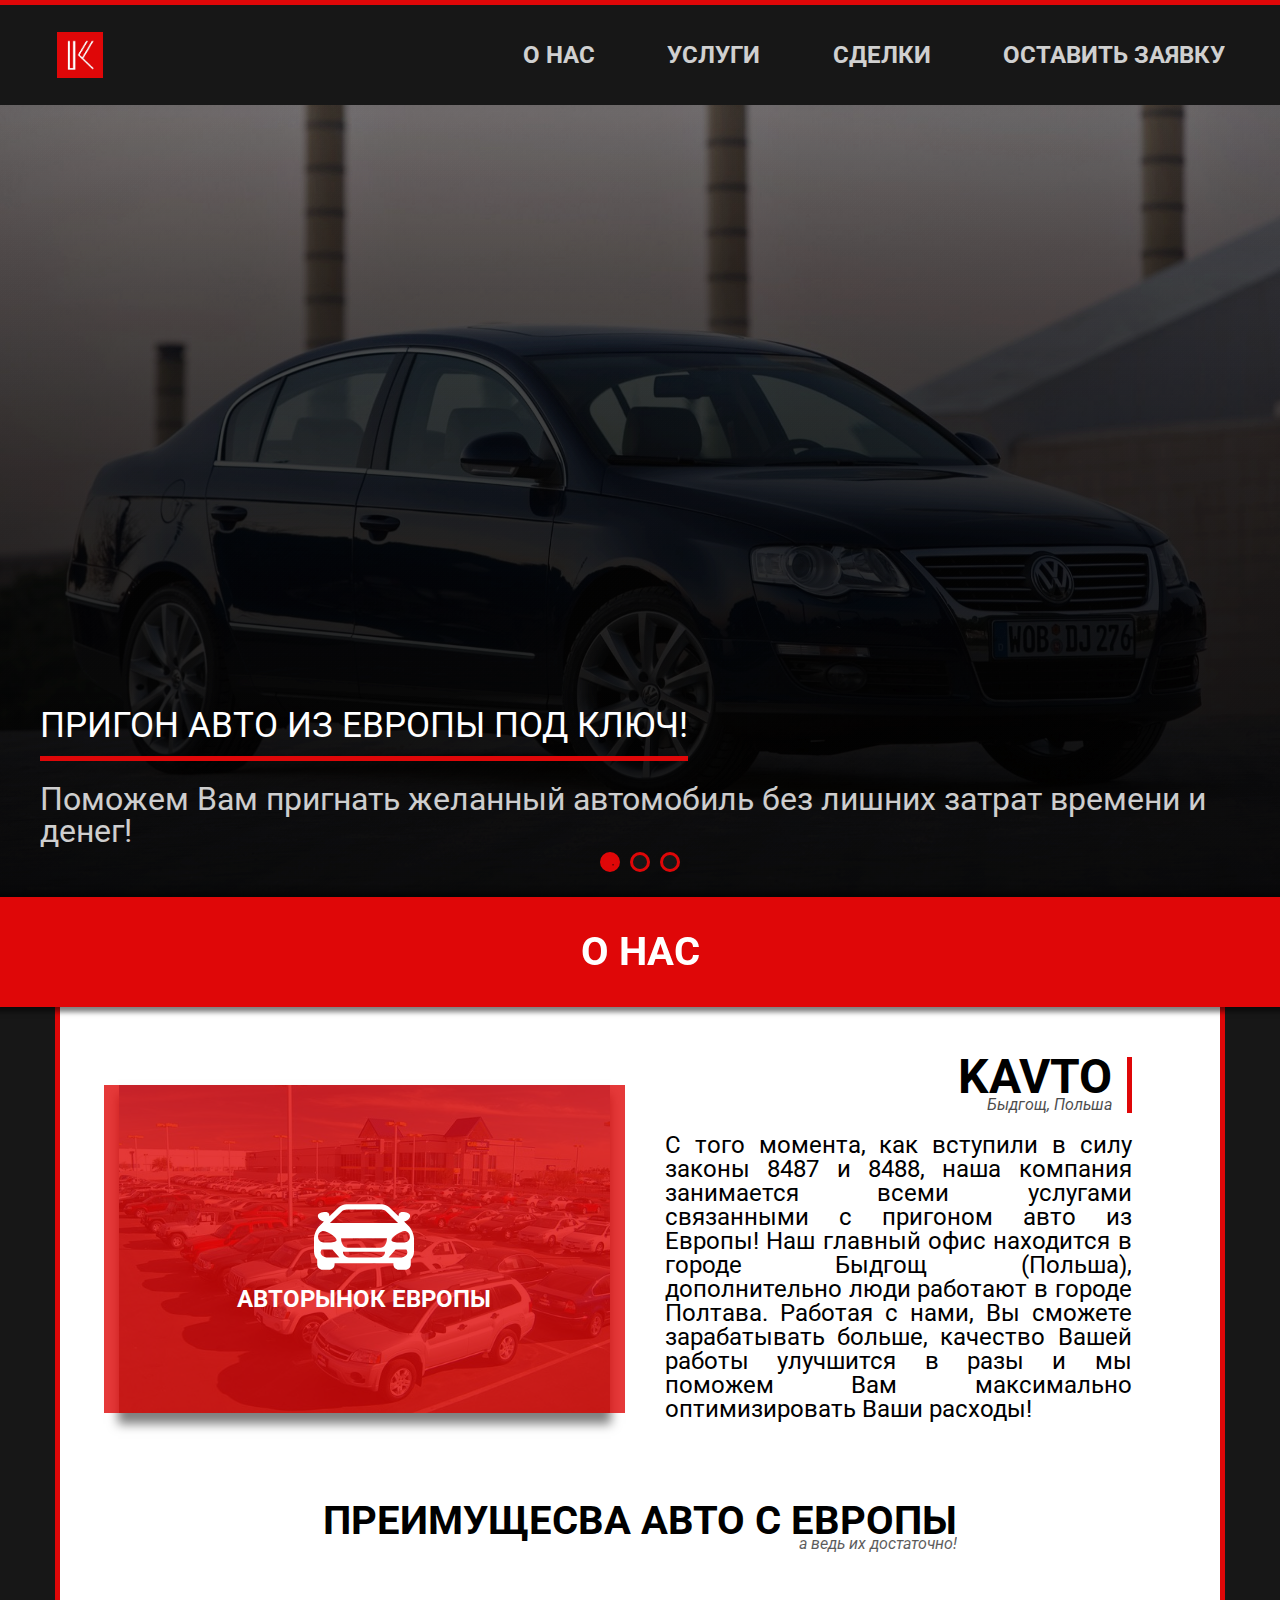
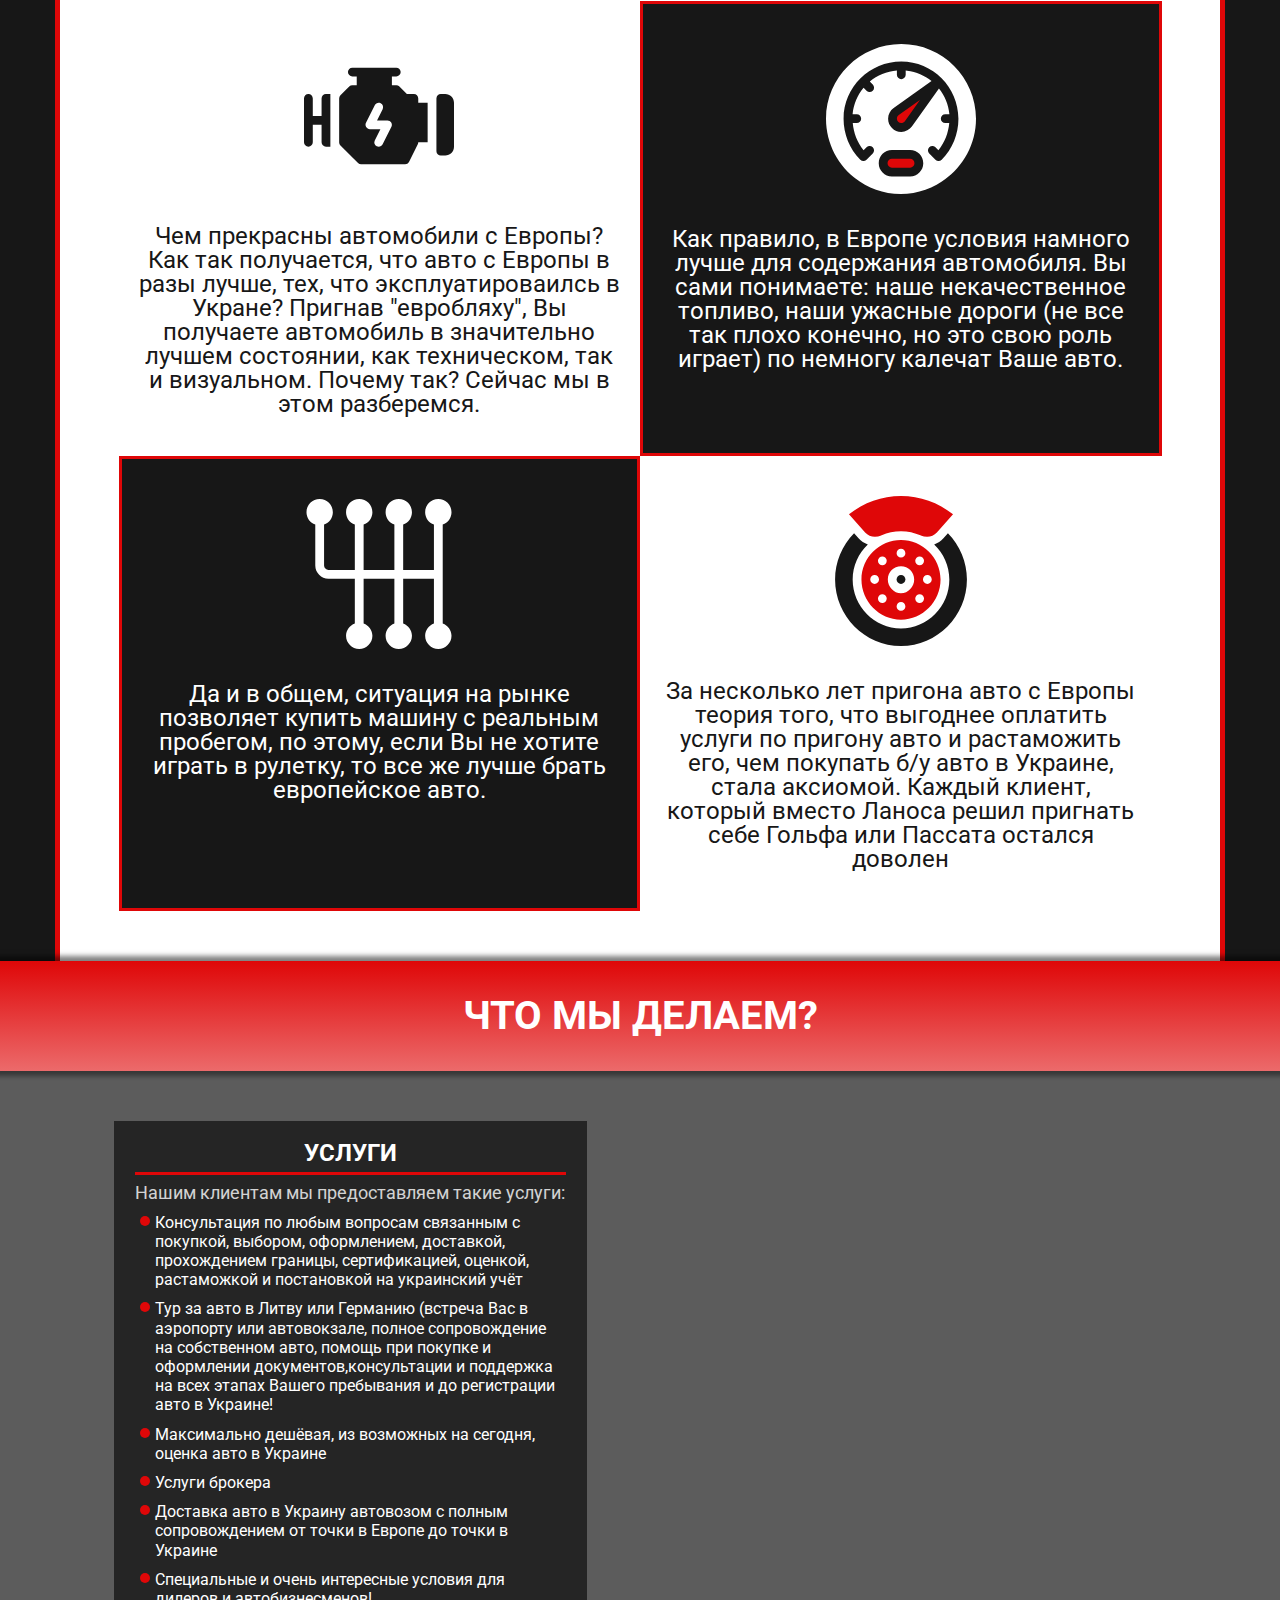
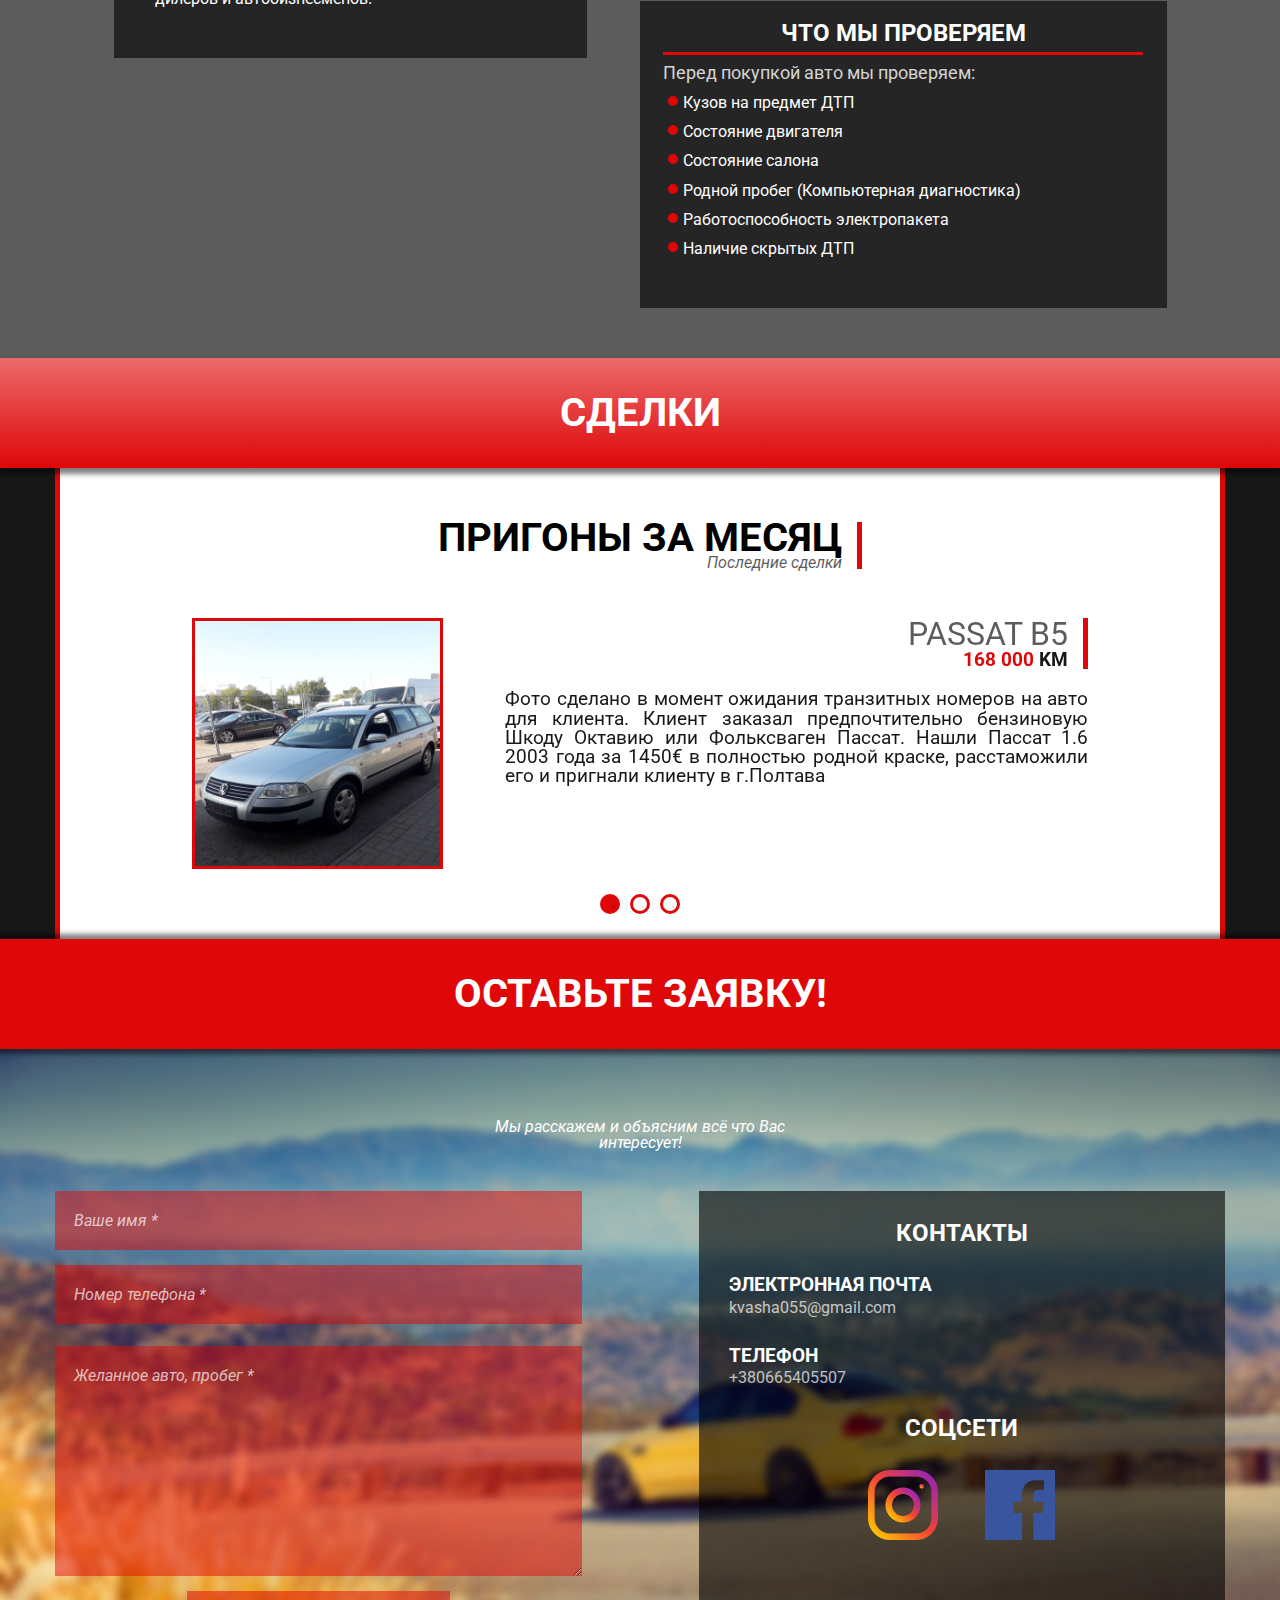
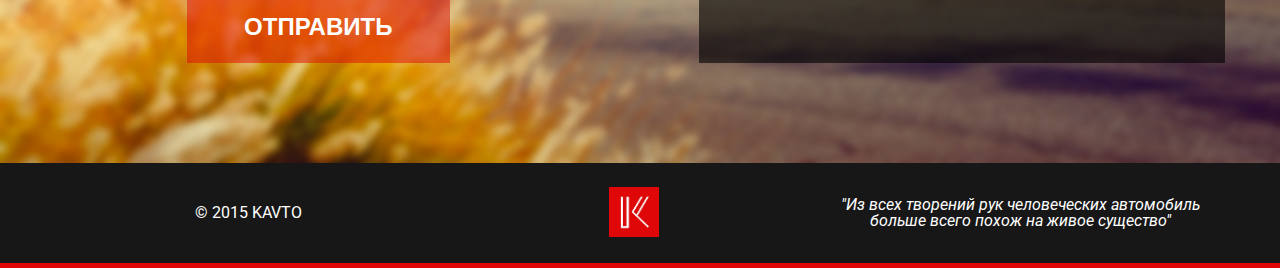
==== commit 618669d6: "fixes" ====
--- a/index.html
+++ b/index.html
@@ -116,8 +116,8 @@
 			</div>
 			<div class="kavto-container">
 				<div class="about__wrap">
-					<div class="about__intro-wrap">
-						<div class="about__intro-img-container">
+					<div class="about__intro-wrap row">
+						<div class="about__intro-img-container col-lg-6 col-md-12 ">
 							<img src="images/intro.jpg" alt="" class="about__intro-img">
 							<div class="about__intro-img-wrapper">
 								<svg class="about__intro-market-icon">
@@ -129,8 +129,8 @@
 						
 						
 						
-						<div class="about__intro-box">
-							<div class="about__intro-title-wrap">
+						<div class="about__intro-box col-lg-6 col-md-12">
+							<div class="about__intro-title-wrap ">
 								<p class="about__intro-title">KAVTO</p>
 								<p class="about__intro-desc">Быдгощ, Польша</p>
 							</div>
--- a/css/styles.min.css
+++ b/css/styles.min.css
@@ -1 +1 @@
-﻿@import"https://fonts.googleapis.com/css?family=Roboto:400,700&display=swap&subset=cyrillic";html,body,div,span,applet,object,iframe,h1,h2,h3,h4,h5,h6,p,blockquote,pre,a,abbr,acronym,address,big,cite,code,del,dfn,em,img,ins,kbd,q,s,samp,small,strike,strong,sub,sup,tt,var,b,u,i,center,dl,dt,dd,ol,ul,li,fieldset,form,label,legend,table,caption,tbody,tfoot,thead,tr,th,td,article,aside,canvas,details,embed,figure,figcaption,footer,header,hgroup,menu,nav,output,ruby,section,summary,time,mark,audio,video{margin:0;padding:0;border:0;font-size:100%;font:inherit;vertical-align:baseline}article,aside,details,figcaption,figure,footer,header,hgroup,menu,nav,section{display:block}body{line-height:1}ol,ul{list-style:none}blockquote,q{quotes:none}blockquote:before,blockquote:after,q:before,q:after{content:"";content:none}table{border-collapse:collapse;border-spacing:0}*{padding:0;margin:0;border:0;outline:none;box-sizing:border-box}html{height:100%;scroll-behavior:smooth;font-size:16px;font-family:"Roboto",sans-serif}body,html{min-height:100%;width:100%}.content{height:100%}.clear::after,.clear::before{content:" ";display:table}.clear::after{clear:both}.kavto-container{width:100%;max-width:1200px;padding:0 15px;margin:0 auto}@media(max-height: 842px)and (max-width: 576px){.kavto-container{padding:0}}.slick-list{height:100%}.slick-track{height:100%}.entry-slider__container .slick-dots{bottom:25px}@media(max-height: 842px)and (max-width: 576px){.entry-slider__container .slick-dots{bottom:10px}}.entry-slider__container .slick-dots-hover:hover{background:#fff}.entry-slider__container .slick-dots li{width:20px;height:20px;background:#171717;border-radius:50%;border:3px solid #df0708;transition:.3s}@media(max-height: 842px)and (max-width: 576px){.entry-slider__container .slick-dots li{width:15px;height:15px}}.entry-slider__container .slick-dots li.slick-active{background:#df0708;pointer-events:none}.entry-slider__container .slick-arrow{width:40px;height:40px}.slick-dotted.slick-slider{margin-bottom:0}.slick-dots li:hover{background:#fff}.hidden{display:none}.chevron-prev{fill:#df0708;cursor:pointer;transition:.1s;opacity:.5}.chevron-prev:active{fill:#fff}.chevron-prev:hover{opacity:1}.chevron-next{fill:#df0708;cursor:pointer;transition:.1s;opacity:.5}.chevron-next:active{fill:#fff}.chevron-next:hover{opacity:1}.icon{width:100px;height:100px}@media(max-width: 1024px){.icon{width:60px;height:60px}}input:-webkit-autofill,input:-webkit-autofill:hover,input:-webkit-autofill:focus,textarea:-webkit-autofill,textarea:-webkit-autofill:hover,textarea:-webkit-autofill:focus,select:-webkit-autofill,select:-webkit-autofill:hover,select:-webkit-autofill:focus{-webkit-text-fill-color:#171717;transition:background-color 5000s ease-in-out 0s;-webkit-box-shadow:inset 0 0 0 50px transparent}input:invalid:not(:placeholder-shown)+.contact__error{color:#df0708;background:#171717;height:100%;transform:scaleY(1)}.no-requests{opacity:.7;position:absolute;top:50%;left:50%;transform:translateX(-50%);font-style:italic}.request-statusbar{position:fixed;top:-50px;left:0;z-index:999;width:100%;height:50px;background:rgba(223,7,8,.5);color:#fff;display:flex;justify-content:center;align-items:center;font-weight:700}.request-statusbar--hidden{display:none}.header{background:#171717;display:flex;align-items:center;border-top:5px solid #df0708;padding:25px 0}@media(max-height: 1024px)and (max-width: 842px){.header{padding:0 5px}}.header--table{background:#df0708}.header__nav{display:flex;justify-content:space-between}.header__logo{font-size:2.6rem;line-height:1rem;height:100%;display:flex;align-items:center;text-decoration:none;font-weight:700;color:#fff}.header__logo-img{border:2px solid transparent;width:50px;height:50px;transition:.3s}.header__logo-img:hover{border:2px solid #fff;transform:scale(1.5)}@media(max-height: 1024px)and (max-width: 842px){.header__logo-img:hover{transform:scale(0.9)}}.header__list{display:flex;width:50%;justify-content:space-between}@media(max-width: 1366px){.header__list{width:60%}}@media(max-width: 576px){.header__list{width:80%}}.header__item{display:flex;align-items:center}.header__link{text-decoration:none;color:#fff;opacity:.8;font-size:1.5rem;font-weight:700;position:relative;transition:ease-in .2s}@media(max-height: 1366px)and (max-width: 1024px){.header__link{font-size:1.2rem}}@media(max-width: 576px){.header__link{font-size:.7rem}}.header__link:hover{opacity:1}.header__link::before{content:"";position:absolute;bottom:-5px;left:0;background:#df0708;width:100%;height:3px;transition:.3s;opacity:0}.header__link::after{content:"";position:absolute;bottom:-5px;left:0;background:#df0708;width:0%;height:3px;transition:.3s}.header__link:hover::after{width:100%;background:#fff}.header__link:hover::before{opacity:1}.entry-slider{background:gray}.entry-slider__container{height:88vh;overflow:hidden;margin-bottom:0}@media(max-height: 1366px)and (max-width: 1024px){.entry-slider__container{height:40vh}}@media(max-width: 1024px)and (max-height: 768px){.entry-slider__container{height:88vh}}@media(max-height: 842px)and (max-width: 576px){.entry-slider__container{height:40vh}}.entry-slider__wrapper{color:#fff;height:100%;padding:100px 100px}@media(min-height: 1366px)and (max-width: 1024px){.entry-slider__wrapper{padding:50px}}@media(max-height: 1366px)and (max-width: 1366px){.entry-slider__wrapper{padding:40px;padding-bottom:50px}}@media(max-height: 1024px)and (max-width: 576px){.entry-slider__wrapper{padding:0 20px 30px 20px}}.entry-slider__wrapper::after{content:"";width:100%;height:100%;position:absolute;top:0;left:0;background:-moz-linear-gradient(top, rgba(0, 0, 0, 0.1) 0%, rgba(0, 0, 0, 0.1) 1%, rgba(0, 0, 0, 0.3) 100%);background:-webkit-linear-gradient(top, rgba(0, 0, 0, 0.1) 0%, rgba(0, 0, 0, 0.1) 1%, rgba(0, 0, 0, 0.3) 100%);background:linear-gradient(to bottom, rgba(0, 0, 0, 0.1) 0%, rgba(0, 0, 0, 0.1) 1%, rgba(0, 0, 0, 0.3) 100%);filter:progid:DXImageTransform.Microsoft.gradient( startColorstr="#1a000000", endColorstr="#4d000000",GradientType=0 )}.entry-slider__wrapper--first{background:url("../images/slide1.jpg") no-repeat bottom center;background-size:cover}.entry-slider__wrapper--second{background:url("../images/slide2.jpg") no-repeat center center;background-size:cover}.entry-slider__wrapper--third{background:url("../images/slide3.jpg") no-repeat center center;background-size:cover}.entry-slider__title{font-size:3rem;text-transform:uppercase;z-index:20;position:relative;margin-bottom:40px}@media(max-width: 1366px){.entry-slider__title{font-size:2.2rem}}@media(min-height: 1024px)and (max-width: 768px){.entry-slider__title{font-size:2rem;margin-bottom:30px}}@media(max-height: 1366px)and (max-width: 768px){.entry-slider__title{font-size:1.5rem;margin-bottom:20px}}@media(max-height: 1024px)and (max-width: 842px){.entry-slider__title{font-size:1.5rem;margin-bottom:25px}}@media(max-height: 842px)and (max-width: 576px){.entry-slider__title{font-size:.8rem;margin-bottom:10px}}.entry-slider__title-highlight{position:relative}.entry-slider__title-highlight::after{content:"";position:absolute;bottom:-15px;left:0;background:#df0708;height:5px;width:100%}@media(max-height: 1366px)and (max-width: 768px){.entry-slider__title-highlight::after{position:absolute;bottom:-5px;left:0}}.entry-slider__title-wrap{height:100%;display:flex;flex-direction:column;justify-content:flex-end}.entry-slider__desc{z-index:20;position:relative;font-size:2.5rem;opacity:.8;line-height:3rem}@media(max-width: 1366px){.entry-slider__desc{font-size:2rem;line-height:2rem}}@media(min-height: 1024px)and (max-width: 768px){.entry-slider__desc{font-size:1.5rem}}@media(max-height: 1366px)and (max-width: 768px){.entry-slider__desc{font-size:1.2rem;line-height:1.2rem}}@media(max-height: 1024px)and (max-width: 842px){.entry-slider__desc{font-size:1.5rem;margin-bottom:25px;line-height:1.3rem}}@media(max-height: 842px)and (max-width: 576px){.entry-slider__desc{font-size:.8rem;line-height:1rem;margin-bottom:0}}.entry-slider__desc strong{font-weight:700;color:#df0708}.entry-slider__arrow-item-prev{position:absolute;top:50%;left:0}@media(max-height: 1366px)and (max-width: 768px){.entry-slider__arrow-item-prev{position:absolute;top:25%;left:0}}.entry-slider__arrow-item-next{position:absolute;top:50%;right:0}@media(max-height: 1366px)and (max-width: 768px){.entry-slider__arrow-item-next{position:absolute;top:25%;right:0}}.about{background:#171717}.about__head{background:#df0708;padding:50px 0;box-shadow:0 0 5px 5px rgba(0,0,0,.5);position:relative;z-index:10}@media(min-height: 768px)and (max-width: 1366px){.about__head{padding:35px 0}}@media(max-width: 768px){.about__head{padding:25px 0}}@media(max-height: 1024px)and (max-width: 842px){.about__head{padding:25px 0}}.about__title{font-weight:700;font-size:2.5rem;text-align:center;color:#fff}@media(max-width: 1024px)and (max-height: 1024px){.about__title{font-size:2rem}}@media(max-height: 1024px)and (max-width: 576px){.about__title{font-size:1.3rem}}.about__wrap{background:#fff;padding:50px 5%;border-left:5px solid #df0708;border-right:5px solid #df0708}.about__intro{font-size:1.5rem;margin-bottom:40px;text-align:justify}@media(max-height: 842px)and (max-width: 576px){.about__intro{font-size:1.2rem}}.about__intro-img{width:100%;box-shadow:0 10px 10px 1px rgba(0,0,0,.5);position:relative}.about__intro-img-container{position:relative;width:50%;display:flex;margin-bottom:20px}@media(max-height: 1366px)and (max-width: 1024px){.about__intro-img-container{width:100%}}.about__intro-img-wrapper{position:absolute;left:0;top:0;z-index:20;width:100%;height:100%;display:flex;justify-content:center;flex-direction:column;align-items:center;transition:.3s}@media(max-height: 1366px)and (max-width: 1024px){.about__intro-img-wrapper{opacity:0}}.about__intro-img-wrapper::before{content:"";position:absolute;top:0;left:0;background:#df0708;z-index:5;width:100%;height:100%;opacity:.8}@media(max-height: 1366px)and (max-width: 1024px){.about__intro-img-wrapper::before{opacity:0}}.about__intro-img-wrapper:hover{opacity:0}.about__intro-wrap{display:flex;margin-bottom:40px;width:100%;align-items:center}@media(max-height: 1366px)and (max-width: 1024px){.about__intro-wrap{flex-direction:column}}.about__intro-box{text-align:right;padding-left:40px;width:50%}@media(max-height: 1366px)and (max-width: 1024px){.about__intro-box{padding:20px;width:100%}}@media(max-height: 842px)and (max-width: 576px){.about__intro-box{padding:0}}.about__intro-market{font-size:1.5rem;font-weight:700;color:#fff;position:relative;z-index:20}.about__intro-market-icon{width:100px;height:100px;fill:#fff;position:relative;z-index:20}.about__intro-title{font-size:3rem;line-height:2.5rem;font-weight:700}.about__intro-title-wrap{display:flex;flex-direction:column;margin-bottom:20px;margin-right:20px;position:relative}.about__intro-title-wrap::after{content:"";position:absolute;top:0;right:-20px;background:#df0708;width:5px;height:100%}.about__intro-desc{font-style:italic;opacity:.7}.about__boxes{margin:0}.about__box{background:#fff;color:#171717;padding:40px 20px;text-align:center}@media(max-height: 1024px)and (max-width: 842px){.about__box{border-bottom:3px solid #df0708}}@media(max-height: 842px)and (max-width: 576px){.about__box{padding:40px 0}}.about__box--dark{background:#171717;color:#fff;border:3px solid #df0708}@media(max-height: 1024px)and (max-width: 842px){.about__box--dark{color:#171717;background:#fff;border:none;border-bottom:3px solid #df0708}}.about__icon{fill:#171717}.about__icon--white{fill:#fff}@media(max-height: 1366px)and (max-width: 842px){.about__icon--white{fill:#171717}}.about__desc{margin-top:30px}@media(max-width: 1366px){.about__desc{font-size:1.5rem}}@media(max-height: 1024px)and (max-width: 842px){.about__desc{font-size:1.3rem;text-align:justify}}.about__subtitle{text-align:center;font-size:2.5em;font-weight:700}@media(max-width: 1024px)and (max-height: 1024px){.about__subtitle{font-size:2rem}}@media(max-height: 842px)and (max-width: 576px){.about__subtitle{font-size:1.5rem;color:#df0708}}.about__subtitle span{position:relative}.about__subtitle span::after{content:"а ведь их достаточно!";color:#171717;position:absolute;right:0;bottom:-8px;width:100%;text-align:right;font-weight:400;font-style:italic;font-size:1rem;opacity:.7}@media(max-height: 842px)and (max-width: 576px){.about__subtitle span::after{display:none}}.about__subtitle span::before{content:"";width:5px;background:#df0708;height:100%;position:absolute;right:-20px;bottom:-8px;display:none}.about__subtitle-desc{margin-bottom:40px}.about__subtitle-wrap{width:100%;margin:0 auto;margin-bottom:60px}@media(max-height: 1024px)and (max-width: 842px){.about__subtitle-wrap{margin-bottom:0}}.services{background:url("../images/about-new.jpg") no-repeat top center;background-size:cover;background-attachment:fixed}.services__header{background:-moz-linear-gradient(top, #df0708 0%, rgba(223, 7, 8, 0.6) 100%);background:-webkit-linear-gradient(top, #df0708 0%, rgba(223, 7, 8, 0.6) 100%);background:linear-gradient(to bottom, #df0708 0%, rgba(223, 7, 8, 0.6) 100%);filter:progid:DXImageTransform.Microsoft.gradient( startColorstr="#df0708", endColorstr="#99df0708",GradientType=0 );padding:50px 0;box-shadow:0 0 5px 5px rgba(0,0,0,.5)}@media(min-height: 768px)and (max-width: 1366px){.services__header{padding:35px 0}}@media(max-width: 768px){.services__header{padding:25px 0}}@media(max-height: 1024px)and (max-width: 842px){.services__header{padding:25px 0}}.services__title{font-weight:700;font-size:2.5rem;color:#fff;text-align:center}@media(max-width: 1024px)and (max-height: 1024px){.services__title{font-size:2rem}}@media(max-height: 1024px)and (max-width: 576px){.services__title{font-size:1.3rem}}.services__background{background:rgba(23,23,23,.7)}.services__wrap{padding:50px 5% 300px 5%;position:relative}@media(max-height: 1366px)and (max-width: 768px){.services__wrap{padding:50px 3%}}.services__block{width:45%;background:rgba(0,0,0,.6);color:#fff;padding:20px 2% 40px}@media(max-height: 1366px)and (max-width: 768px){.services__block{width:100%;margin-bottom:40px}}.services__block--right{position:absolute;right:5%;bottom:50px}@media(max-height: 1366px)and (max-width: 768px){.services__block--right{position:static}}.services__block-title{font-weight:700;font-size:1.5rem;margin-bottom:20px;position:relative;text-align:center}@media(max-height: 1024px)and (max-width: 576px){.services__block-title{font-size:1.3rem}}.services__block-title::after{content:"";background:#df0708;width:100%;height:3px;position:absolute;bottom:-10px;left:0}.services__block-wrap{display:flex;justify-content:flex-start}@media(max-height: 1366px)and (max-width: 768px){.services__block-wrap{flex-direction:column}}.services__block-desc{margin-bottom:10px;opacity:.8;font-size:1.1rem}.services__block-item{margin-left:20px;margin-bottom:10px;position:relative;line-height:1.2rem}.services__block-item::before{content:"";width:10px;height:10px;background:#df0708;position:absolute;top:3px;left:-15px;border-radius:50%}.services__footer{padding:50px 0;position:relative;box-shadow:0 5px 5px 1px rgba(0,0,0,.5);background:-moz-linear-gradient(top, rgba(223, 7, 8, 0.6) 0%, #df0708 100%);background:-webkit-linear-gradient(top, rgba(223, 7, 8, 0.6) 0%, #df0708 100%);background:linear-gradient(to bottom, rgba(223, 7, 8, 0.6) 0%, #df0708 100%);filter:progid:DXImageTransform.Microsoft.gradient( startColorstr="#99df0708", endColorstr="#df0708",GradientType=0 )}@media(min-height: 768px)and (max-width: 1366px){.services__footer{padding:35px 0}}@media(max-width: 768px){.services__footer{padding:25px 0}}@media(max-height: 1024px)and (max-width: 842px){.services__footer{padding:25px 0}}.feedback{background:#171717}.feedback__wrap{background:#fff;padding:50px 5%;border-left:5px solid #df0708;border-right:5px solid #df0708}.feedback__title{text-align:center;font-size:2.5em;font-weight:700;margin-bottom:40px}@media(max-height: 1024px)and (max-width: 576px){.feedback__title{font-size:1.5rem}}.feedback__title span{position:relative}.feedback__title span::after{content:"Последние сделки";color:#171717;position:absolute;right:0;bottom:-10px;width:100%;text-align:right;font-weight:400;font-style:italic;font-size:1rem;opacity:.7}.feedback__title span::before{content:"";width:5px;background:#df0708;height:100%;position:absolute;right:-20px;bottom:-8px}@media(max-height: 1024px)and (max-width: 576px){.feedback__title span::before{background:#fff}}.feedback__slider{color:#171717}.feedback__slider .slick-dots li{width:20px;height:20px;background:transparent;border-radius:50%;border:3px solid #df0708;transition:.3s}.feedback__slider .slick-dots li.slick-active{background:#df0708;pointer-events:none}.feedback__slider-slide{padding:20px 1%}@media(max-width: 1024px)and (max-height: 1024px){.feedback__slider-slide{margin-bottom:40px;padding:0}}.feedback__slider-wrap{display:flex;width:100%}@media(max-height: 1024px)and (max-width: 576px){.feedback__slider-wrap{flex-direction:column}}.feedback__slider-auto-wrap{width:35%}@media(max-height: 842px)and (max-width: 576px){.feedback__slider-auto-wrap{width:100%;display:flex;justify-content:center;margin-bottom:30px}}.feedback__slider-auto-img{width:80%;border:3px solid #df0708}@media(max-height: 842px)and (max-width: 576px){.feedback__slider-auto-img{width:100%;padding:0 10px;border:none}}.feedback__slider-info-wrap{width:65%;text-align:right}@media(max-height: 842px)and (max-width: 576px){.feedback__slider-info-wrap{flex-direction:column;width:100%;padding:0 5px}}.feedback__slider-info-name{font-size:1.5rem;font-weight:700}.feedback__slider-info-car{font-size:2rem;opacity:.7;text-transform:uppercase}.feedback__slider-info-mileage{font-size:1.2rem;font-weight:700}.feedback__slider-info-mileage span{color:#df0708}.feedback__slider-name-wrap{margin-bottom:20px;margin-right:20px;position:relative}.feedback__slider-name-wrap::after{content:"";background:#df0708;height:100%;width:5px;position:absolute;top:0;right:-20px}.feedback__slider-desc{font-size:1.2rem;text-align:justify}.contact__header{background:#df0708;padding:50px 0;position:relative;box-shadow:0 0 5px 5px rgba(0,0,0,.5)}@media(min-height: 768px)and (max-width: 1366px){.contact__header{padding:35px 0}}@media(max-width: 768px){.contact__header{padding:25px 0}}@media(max-height: 1024px)and (max-width: 842px){.contact__header{padding:25px 0}}.contact__title{font-size:2.5rem;font-weight:700;text-align:center;color:#fff}@media(max-width: 1024px)and (max-height: 1024px){.contact__title{font-size:2rem}}@media(max-height: 1024px)and (max-width: 576px){.contact__title{font-size:1.3rem}}.contact__wrap{padding:50px 0 100px 0;background:url("../images/contact3.jpg") no-repeat center center;background-size:cover;color:#fff}.contact__call{font-size:3rem;text-align:center;font-weight:700;margin-bottom:20px}.contact__desc{width:30%;margin:0 auto;text-align:center;margin-bottom:40px;font-style:italic}@media(max-width: 768px)and (max-height: 1024px){.contact__desc{font-size:1.3rem;width:70%}}.contact__subtitle{text-align:center;margin-bottom:30px;font-size:1.5rem;font-weight:700}.contact__social-list{display:flex;width:40%;margin:0 auto;justify-content:space-between}@media(max-height: 1024px)and (max-width: 842px){.contact__social-list{width:65%}}.contact__social-link{text-decoration:none;position:relative}.contact__social-link::after{content:"";width:100%;background:transparent;position:absolute;bottom:-10px;left:0;height:4px;transition:.3s}.contact__social-link:hover::after{background:#fff}.contact__social-img{width:70px;height:70px;transition:.2s;position:relative}.contact__social-img:hover{transform:scale(1.05)}.contact__wrapper{display:flex;justify-content:space-between}@media(max-width: 768px)and (max-height: 1024px){.contact__wrapper{flex-direction:column}}@media(max-height: 842px)and (max-width: 576px){.contact__wrapper{padding:0 10px}}.contact__form{display:flex;flex-direction:column;position:relative}.contact__error{color:transparent;text-align:left;font-size:12px;display:block;background:transparent;padding:5px;transition:.2s;pointer-events:none;transform:scaleY(0);transform-origin:50% 0}.contact__textarea-error{position:absolute;bottom:85px;left:0;color:#df0708;text-align:left;font-size:12px;background:#171717;padding:5px;transition:.2s;pointer-events:none;width:100%;transform:scaleY(0);transform-origin:50% 100%}.contact__textarea-error--active{transform:scaleY(1)}.contact__input{margin-bottom:15px;padding:20px 15px;background:rgba(223,7,8,.5);color:#fff;font-size:1rem;border-left:4px solid transparent;transition:.3s;font-family:"Roboto",sans-serif}@media(max-width: 768px)and (max-height: 1024px){.contact__input{font-size:1.2rem}}.contact__input--telephone{margin-bottom:0}.contact__input-wrap{width:45%}@media(max-width: 768px)and (max-height: 1024px){.contact__input-wrap{margin-bottom:40px;width:100%}}.contact__input::placeholder{color:rgba(255,255,255,.7);font-style:italic;transition:.3s}.contact__input:focus{background:#df0708;border-color:#fff}.contact__input:focus::placeholder{color:#fff}.contact__info{margin-bottom:30px}.contact__info-wrap{width:45%;background:rgba(0,0,0,.6);padding:30px}@media(max-width: 768px)and (max-height: 1024px){.contact__info-wrap{order:0;width:100%}}.contact__info-title{font-size:1.2rem;text-transform:uppercase;font-weight:700;margin-bottom:5px}@media(max-width: 768px)and (max-height: 1024px){.contact__info-title{font-size:1.3rem}}.contact__info-value{opacity:.7}@media(max-width: 768px)and (max-height: 1024px){.contact__info-value{font-size:1.3rem}}.contact__info-value:hover{opacity:1}.contact__info-value a{color:#fff;text-decoration:none}.contact__info-value a:hover{color:#df0708}.contact__button{width:50%;padding:20px;margin:0 auto;background:rgba(223,7,8,.5);cursor:pointer;font-size:1.5rem;color:#fff;font-weight:700;transition:.1s;border:2px solid transparent}@media(max-height: 1024px)and (max-width: 842px){.contact__button{font-size:1rem}}.contact__button:hover{background:#df0708}.contact__button:active{transform:scale(0.98);border:2px solid #fff}.footer{background:#171717;border-bottom:5px solid #df0708;min-height:105px;color:#fff;display:flex;align-items:center}.footer--table{background:#df0708}@media(max-width: 768px)and (max-height: 1024px){.footer--table{min-height:60px}}.footer__list{display:flex;align-items:center}.footer__item{width:33%;text-align:center}.footer__item cite{font-style:italic}@media(max-width: 576px)and (max-height: 842px){.footer__item cite{display:none}}.footer__link-img{width:50px;height:50px}.login{background:#fff;min-height:calc(100vh - 210px);border-left:5px solid #df0708;border-right:5px solid #df0708}.login__form{width:40%}@media(max-width: 768px)and (max-height: 1024px){.login__form{width:70%}}.login__form-wrap{display:flex;justify-content:center;align-items:center;min-height:calc(100vh - 210px)}@media(max-width: 768px)and (max-height: 1024px){.login__form-wrap{min-height:calc(100vh - 115px)}}@media(max-width: 842px)and (max-height: 430px){.login__form-wrap{min-height:calc(100vh - 55px)}}.login__title{text-align:center;padding:0 0 50px 0;font-size:2rem;font-weight:700}@media(max-width: 576px){.login__title{font-size:1.6rem}}@media(max-height: 576px)and (max-width: 842px){.login__title{padding-bottom:10px}}.login__block{position:relative;margin-bottom:40px}@media(max-height: 576px)and (max-width: 842px){.login__block{margin-bottom:15px}}.login__label{position:absolute;top:5px;left:5px;cursor:pointer;transition:.1s;font-size:1.5rem}.login__label:hover{opacity:.8}.login__input{width:100%;background:none;color:#171717;border-bottom:2px solid #171717;padding-left:40px;font-size:1.5rem;line-height:2.5rem;transition:.2s}.login__input::placeholder{color:#171717}.login__input:focus{border-bottom:2px solid #df0708}.login__error{color:#df0708;position:absolute;bottom:-15px;left:0}.login__button{width:100%;color:#fff;background:#df0708;font-size:1.4rem;padding:20px;cursor:pointer;font-weight:700}.content--login{background:#df0708}.table{background:#fff;min-height:calc(100vh - 210px);padding:30px 20px;border-left:5px solid #df0708;border-right:5px solid #df0708;position:relative}@media(max-width: 842px)and (max-height: 576px){.table{min-height:calc(100vh - 55px)}}@media(max-width: 768px)and (max-height: 1024px){.table{min-height:calc(100vh - 115px);padding:20px 0}}@media(max-width: 576px)and (max-height: 842px){.table{padding-top:100px}}.table__admin{margin-left:5px}.table__admin-wrap{display:flex;align-items:center;color:#171717;font-weight:700;font-size:1.5rem;position:absolute;top:35px;left:20px}.table__exit{background:none;color:#fff;cursor:pointer;font-weight:700;font-size:1.5rem;margin-right:10px;opacity:.8;transition:.2s}.table__exit:hover{opacity:1}.table__exit-form{color:#fff;font-size:1.5rem;display:flex;align-items:center}.table__title{text-align:center;font-size:2.5em;font-weight:700;margin-bottom:30px}@media(max-width: 1024px)and (max-height: 1366px){.table__title{font-size:2rem;margin-top:10px}}@media(max-width: 576px)and (max-height: 842px){.table__title{display:none}}.table__delete{padding:10px;font-weight:700;background:#df0708;color:#fff;cursor:pointer;opacity:.7;transition:.2s;position:absolute;top:30px;right:20px}.table__delete:hover{opacity:1}.table__wrap{padding:0 2%}.table__block{color:#171717;display:flex;padding:10px;position:relative;border-bottom:2px solid #171717;transition:.1s}.table__block:hover{border-color:#df0708}.table__block-id{display:flex;align-items:center;justify-content:center;width:5%;font-weight:700;color:#df0708}.table__block-wrap{display:flex;width:90%}@media(max-width: 576px)and (max-height: 842px){.table__block-wrap{flex-direction:column}}.table__block-phone{width:20%;display:flex;align-items:center;font-weight:700;padding:0 5px}@media(max-width: 768px)and (max-height: 1024px){.table__block-phone{font-size:.9rem}}@media(max-width: 576px)and (max-height: 842px){.table__block-phone{width:100%;margin-bottom:5px}}@media(max-width: 842px)and (max-height: 576px){.table__block-phone{font-size:.8rem}}.table__block-name{width:25%;display:flex;align-items:center;font-weight:700;padding:0 5px}@media(max-width: 768px)and (max-height: 1024px){.table__block-name{font-size:.9rem}}@media(max-width: 576px)and (max-height: 842px){.table__block-name{width:100%;margin-bottom:5px}}@media(max-width: 842px)and (max-height: 576px){.table__block-name{font-size:.8rem}}.table__block-message{width:50%;text-align:justify;display:flex;align-items:center;padding:0 5px}@media(max-width: 1024px)and (max-height: 1366px){.table__block-message{width:50%}}@media(max-width: 576px)and (max-height: 842px){.table__block-message{width:100%}}.table__button-wrap{display:flex;align-items:center;justify-content:center;width:5%}.table__button-delete{position:absolute;top:10px;right:10px;cursor:pointer;width:15px;height:15px;font-weight:900;background:transparent;color:#df0708}.table__button-delete:hover{background:#fff}@media(max-height: 1366px)and (max-width: 1024px){.table__button-delete{width:25px;height:25px;font-size:25px;position:absolute;top:0;right:0}}.table__button-mark{position:absolute;top:10px;right:30px;cursor:pointer;width:15px;height:15px;color:green;font-weight:900;background:transparent}.table__button-mark:hover{background:#fff}@media(max-height: 1366px)and (max-width: 1024px){.table__button-mark{width:25px;height:25px;font-size:25px;position:absolute;top:0;right:30px}}.table__button-blockstatus{color:gold;font-size:2rem}@media(max-width: 576px)and (max-height: 842px){.table__button-blockstatus{position:absolute;top:1px;right:60px}}.table__button-blockstatus--read{display:none}.content--table{background:#171717}/*# sourceMappingURL=styles.min.css.map */
+﻿@import"https://fonts.googleapis.com/css?family=Roboto:400,700&display=swap&subset=cyrillic";html,body,div,span,applet,object,iframe,h1,h2,h3,h4,h5,h6,p,blockquote,pre,a,abbr,acronym,address,big,cite,code,del,dfn,em,img,ins,kbd,q,s,samp,small,strike,strong,sub,sup,tt,var,b,u,i,center,dl,dt,dd,ol,ul,li,fieldset,form,label,legend,table,caption,tbody,tfoot,thead,tr,th,td,article,aside,canvas,details,embed,figure,figcaption,footer,header,hgroup,menu,nav,output,ruby,section,summary,time,mark,audio,video{margin:0;padding:0;border:0;font-size:100%;font:inherit;vertical-align:baseline}article,aside,details,figcaption,figure,footer,header,hgroup,menu,nav,section{display:block}body{line-height:1}ol,ul{list-style:none}blockquote,q{quotes:none}blockquote:before,blockquote:after,q:before,q:after{content:"";content:none}table{border-collapse:collapse;border-spacing:0}*{padding:0;margin:0;border:0;outline:none;box-sizing:border-box}html{height:100%;scroll-behavior:smooth;font-size:16px;font-family:"Roboto",sans-serif}body,html{min-height:100%;width:100%}.content{height:100%}.clear::after,.clear::before{content:" ";display:table}.clear::after{clear:both}.kavto-container{width:100%;max-width:1200px;padding:0 15px;margin:0 auto}@media(max-height: 842px)and (max-width: 576px){.kavto-container{padding:0}}.slick-list{height:100%}.slick-track{height:100%}.entry-slider__container .slick-dots{bottom:25px}@media(max-height: 842px)and (max-width: 576px){.entry-slider__container .slick-dots{bottom:10px}}.entry-slider__container .slick-dots-hover:hover{background:#fff}.entry-slider__container .slick-dots li{width:20px;height:20px;background:#171717;border-radius:50%;border:3px solid #df0708;transition:.3s}@media(max-height: 842px)and (max-width: 576px){.entry-slider__container .slick-dots li{width:15px;height:15px}}.entry-slider__container .slick-dots li.slick-active{background:#df0708;pointer-events:none}.entry-slider__container .slick-arrow{width:40px;height:40px}.slick-dotted.slick-slider{margin-bottom:0}.slick-dots li:hover{background:#fff}.hidden{display:none}.chevron-prev{fill:#df0708;cursor:pointer;transition:.1s;opacity:.5}.chevron-prev:active{fill:#fff}.chevron-prev:hover{opacity:1}.chevron-next{fill:#df0708;cursor:pointer;transition:.1s;opacity:.5}.chevron-next:active{fill:#fff}.chevron-next:hover{opacity:1}.icon{width:100px;height:100px}@media(max-width: 1024px){.icon{width:60px;height:60px}}input:-webkit-autofill,input:-webkit-autofill:hover,input:-webkit-autofill:focus,textarea:-webkit-autofill,textarea:-webkit-autofill:hover,textarea:-webkit-autofill:focus,select:-webkit-autofill,select:-webkit-autofill:hover,select:-webkit-autofill:focus{-webkit-text-fill-color:#171717;transition:background-color 5000s ease-in-out 0s;-webkit-box-shadow:inset 0 0 0 50px transparent}input:invalid:not(:placeholder-shown)+.contact__error{color:#df0708;background:#171717;height:100%;transform:scaleY(1)}.no-requests{opacity:.7;position:absolute;top:50%;left:50%;transform:translateX(-50%);font-style:italic}.request-statusbar{position:fixed;top:-50px;left:0;z-index:999;width:100%;height:50px;background:rgba(223,7,8,.5);color:#fff;display:flex;justify-content:center;align-items:center;font-weight:700}.request-statusbar--hidden{display:none}.header{background:#171717;display:flex;align-items:center;border-top:5px solid #df0708;padding:25px 0}@media(max-height: 1024px)and (max-width: 842px){.header{padding:0 5px}}.header--table{background:#df0708}.header__nav{display:flex;justify-content:space-between}.header__logo{font-size:2.6rem;line-height:1rem;height:100%;display:flex;align-items:center;text-decoration:none;font-weight:700;color:#fff}.header__logo-img{border:2px solid transparent;width:50px;height:50px;transition:.3s}.header__logo-img:hover{border:2px solid #fff;transform:scale(1.5)}@media(max-height: 1024px)and (max-width: 842px){.header__logo-img:hover{transform:scale(0.9)}}.header__list{display:flex;width:50%;justify-content:space-between}@media(max-width: 1366px){.header__list{width:60%}}@media(max-width: 420px)and (max-height: 842px){.header__list{width:70%}}@media(max-width: 320px)and (max-height: 568px){.header__list{width:80%}}.header__item{display:flex;align-items:center}.header__link{text-decoration:none;color:#fff;opacity:.8;font-size:1.5rem;font-weight:700;position:relative;transition:ease-in .2s}@media(max-height: 1366px)and (max-width: 1024px){.header__link{font-size:1.2rem}}@media(max-width: 668px){.header__link{font-size:.7rem}}.header__link:hover{opacity:1}.header__link::before{content:"";position:absolute;bottom:-5px;left:0;background:#df0708;width:100%;height:3px;transition:.3s;opacity:0}.header__link::after{content:"";position:absolute;bottom:-5px;left:0;background:#df0708;width:0%;height:3px;transition:.3s}.header__link:hover::after{width:100%;background:#fff}.header__link:hover::before{opacity:1}.entry-slider{background:gray}.entry-slider__container{height:88vh;overflow:hidden;margin-bottom:0}@media(max-height: 1366px)and (max-width: 1024px){.entry-slider__container{height:40vh}}@media(max-width: 1024px)and (max-height: 768px){.entry-slider__container{height:88vh}}@media(max-height: 842px)and (max-width: 576px){.entry-slider__container{height:40vh}}@media(max-height: 320px)and (max-width: 568px){.entry-slider__container{height:84vh}}.entry-slider__wrapper{color:#fff;height:100%;padding:100px 100px}@media(min-height: 1366px)and (max-width: 1024px){.entry-slider__wrapper{padding:50px}}@media(max-height: 1366px)and (max-width: 1366px){.entry-slider__wrapper{padding:40px;padding-bottom:50px}}@media(max-height: 1024px)and (max-width: 576px){.entry-slider__wrapper{padding:0 20px 30px 20px}}.entry-slider__wrapper::after{content:"";width:100%;height:100%;position:absolute;top:0;left:0;background:-moz-linear-gradient(top, rgba(0, 0, 0, 0.1) 0%, rgba(0, 0, 0, 0.1) 1%, rgba(0, 0, 0, 0.3) 100%);background:-webkit-linear-gradient(top, rgba(0, 0, 0, 0.1) 0%, rgba(0, 0, 0, 0.1) 1%, rgba(0, 0, 0, 0.3) 100%);background:linear-gradient(to bottom, rgba(0, 0, 0, 0.1) 0%, rgba(0, 0, 0, 0.1) 1%, rgba(0, 0, 0, 0.3) 100%);filter:progid:DXImageTransform.Microsoft.gradient( startColorstr="#1a000000", endColorstr="#4d000000",GradientType=0 )}.entry-slider__wrapper--first{background:url("../images/slide1.jpg") no-repeat bottom center;background-size:cover}.entry-slider__wrapper--second{background:url("../images/slide2.jpg") no-repeat center center;background-size:cover}.entry-slider__wrapper--third{background:url("../images/slide3.jpg") no-repeat center center;background-size:cover}.entry-slider__title{font-size:3rem;text-transform:uppercase;z-index:20;position:relative;margin-bottom:40px}@media(max-width: 1366px){.entry-slider__title{font-size:2.2rem}}@media(min-height: 1024px)and (max-width: 768px){.entry-slider__title{font-size:2rem;margin-bottom:30px}}@media(max-height: 1366px)and (max-width: 768px){.entry-slider__title{font-size:1.5rem;margin-bottom:20px}}@media(max-height: 1024px)and (max-width: 842px){.entry-slider__title{font-size:1.5rem;margin-bottom:25px}}@media(max-height: 842px)and (max-width: 576px){.entry-slider__title{font-size:.8rem;margin-bottom:10px}}.entry-slider__title-highlight{position:relative}.entry-slider__title-highlight::after{content:"";position:absolute;bottom:-15px;left:0;background:#df0708;height:5px;width:100%}@media(max-height: 1366px)and (max-width: 768px){.entry-slider__title-highlight::after{position:absolute;bottom:-5px;left:0}}.entry-slider__title-wrap{height:100%;display:flex;flex-direction:column;justify-content:flex-end}.entry-slider__desc{z-index:20;position:relative;font-size:2.5rem;opacity:.8;line-height:3rem}@media(max-width: 1366px){.entry-slider__desc{font-size:2rem;line-height:2rem}}@media(min-height: 1024px)and (max-width: 768px){.entry-slider__desc{font-size:1.5rem}}@media(max-height: 1366px)and (max-width: 768px){.entry-slider__desc{font-size:1.2rem;line-height:1.2rem}}@media(max-height: 1024px)and (max-width: 842px){.entry-slider__desc{font-size:1.5rem;margin-bottom:25px;line-height:1.3rem}}@media(max-height: 842px)and (max-width: 576px){.entry-slider__desc{font-size:.8rem;line-height:1rem;margin-bottom:0}}.entry-slider__desc strong{font-weight:700;color:#df0708}.entry-slider__arrow-item-prev{position:absolute;top:50%;left:0}@media(max-width: 1366px){.entry-slider__arrow-item-prev{display:none}}.entry-slider__arrow-item-next{position:absolute;top:50%;right:0}@media(max-width: 1366px){.entry-slider__arrow-item-next{display:none}}.about{background:#171717}.about__head{background:#df0708;padding:50px 0;box-shadow:0 0 5px 5px rgba(0,0,0,.5);position:relative;z-index:10}@media(min-height: 768px)and (max-width: 1366px){.about__head{padding:35px 0}}@media(max-width: 768px){.about__head{padding:25px 0}}@media(max-height: 1024px)and (max-width: 842px){.about__head{padding:25px 0}}.about__title{font-weight:700;font-size:2.5rem;text-align:center;color:#fff}@media(max-width: 1024px)and (max-height: 1024px){.about__title{font-size:2rem}}@media(max-height: 1024px)and (max-width: 576px){.about__title{font-size:1.3rem}}.about__wrap{background:#fff;padding:50px 5%;border-left:5px solid #df0708;border-right:5px solid #df0708}.about__intro{font-size:1.5rem;margin-bottom:40px;text-align:justify}@media(max-height: 842px)and (max-width: 576px){.about__intro{font-size:1.2rem}}.about__intro-img{width:100%;object-fit:cover;box-shadow:0 10px 10px 1px rgba(0,0,0,.5);position:relative}.about__intro-img-container{position:relative;width:50%;display:flex;margin-bottom:20px}@media(max-height: 1366px)and (max-width: 1024px){.about__intro-img-container{width:100%}}.about__intro-img-wrapper{position:absolute;left:0;top:0;z-index:20;width:100%;height:100%;display:flex;justify-content:center;flex-direction:column;align-items:center;transition:.3s}@media(max-height: 1366px)and (max-width: 1024px){.about__intro-img-wrapper{opacity:0}}.about__intro-img-wrapper::before{content:"";position:absolute;top:0;left:0;background:#df0708;z-index:5;width:100%;height:100%;opacity:.8}@media(max-height: 1366px)and (max-width: 1024px){.about__intro-img-wrapper::before{opacity:0}}.about__intro-img-wrapper:hover{opacity:0}.about__intro-wrap{display:flex;margin-bottom:40px;width:100%;align-items:center}@media(max-height: 1366px)and (max-width: 1024px){.about__intro-wrap{flex-direction:column}}.about__intro-box{text-align:right;padding-left:40px;width:50%}@media(max-height: 1366px)and (max-width: 1024px){.about__intro-box{padding:20px;width:100%}}@media(max-height: 842px)and (max-width: 576px){.about__intro-box{padding:0}}.about__intro-market{font-size:1.5rem;font-weight:700;color:#fff;position:relative;z-index:20}.about__intro-market-icon{width:100px;height:100px;fill:#fff;position:relative;z-index:20}.about__intro-title{font-size:3rem;line-height:2.5rem;font-weight:700}.about__intro-title-wrap{display:flex;flex-direction:column;margin-bottom:20px;margin-right:20px;position:relative}.about__intro-title-wrap::after{content:"";position:absolute;top:0;right:-20px;background:#df0708;width:5px;height:100%}.about__intro-desc{font-style:italic;opacity:.7}.about__boxes{margin:0}.about__box{background:#fff;color:#171717;padding:40px 20px;text-align:center}@media(max-height: 1024px)and (max-width: 842px){.about__box{border-bottom:3px solid #df0708}}@media(max-height: 842px)and (max-width: 576px){.about__box{padding:40px 0}}.about__box--dark{background:#171717;color:#fff;border:3px solid #df0708}@media(max-height: 1024px)and (max-width: 842px){.about__box--dark{color:#171717;background:#fff;border:none;border-bottom:3px solid #df0708}}.about__icon{fill:#171717}.about__icon--white{fill:#fff}@media(max-height: 1366px)and (max-width: 842px){.about__icon--white{fill:#171717}}.about__desc{margin-top:30px}@media(max-width: 1366px){.about__desc{font-size:1.5rem}}@media(max-height: 1024px)and (max-width: 842px){.about__desc{font-size:1.3rem;text-align:justify}}.about__subtitle{text-align:center;font-size:2.5em;font-weight:700}@media(max-width: 1024px)and (max-height: 1024px){.about__subtitle{font-size:2rem}}@media(max-height: 842px)and (max-width: 576px){.about__subtitle{font-size:1.5rem;color:#df0708}}.about__subtitle span{position:relative}.about__subtitle span::after{content:"а ведь их достаточно!";color:#171717;position:absolute;right:0;bottom:-8px;width:100%;text-align:right;font-weight:400;font-style:italic;font-size:1rem;opacity:.7}@media(max-height: 842px)and (max-width: 576px){.about__subtitle span::after{display:none}}.about__subtitle span::before{content:"";width:5px;background:#df0708;height:100%;position:absolute;right:-20px;bottom:-8px;display:none}.about__subtitle-desc{margin-bottom:40px}.about__subtitle-wrap{width:100%;margin:0 auto;margin-bottom:60px}@media(max-height: 1024px)and (max-width: 842px){.about__subtitle-wrap{margin-bottom:0}}.services{background:url("../images/about-new.jpg") no-repeat top center;background-size:cover;background-attachment:fixed}.services__header{background:-moz-linear-gradient(top, #df0708 0%, rgba(223, 7, 8, 0.6) 100%);background:-webkit-linear-gradient(top, #df0708 0%, rgba(223, 7, 8, 0.6) 100%);background:linear-gradient(to bottom, #df0708 0%, rgba(223, 7, 8, 0.6) 100%);filter:progid:DXImageTransform.Microsoft.gradient( startColorstr="#df0708", endColorstr="#99df0708",GradientType=0 );padding:50px 0;box-shadow:0 0 5px 5px rgba(0,0,0,.5)}@media(min-height: 768px)and (max-width: 1366px){.services__header{padding:35px 0}}@media(max-width: 768px){.services__header{padding:25px 0}}@media(max-height: 1024px)and (max-width: 842px){.services__header{padding:25px 0}}.services__title{font-weight:700;font-size:2.5rem;color:#fff;text-align:center}@media(max-width: 1024px)and (max-height: 1024px){.services__title{font-size:2rem}}@media(max-height: 1024px)and (max-width: 576px){.services__title{font-size:1.3rem}}.services__background{background:rgba(23,23,23,.7)}.services__wrap{padding:50px 5% 300px 5%;position:relative}@media(max-height: 1366px)and (max-width: 768px){.services__wrap{padding:50px 3%}}.services__block{width:45%;background:rgba(0,0,0,.6);color:#fff;padding:20px 2% 40px}@media(max-height: 1366px)and (max-width: 768px){.services__block{width:100%;margin-bottom:40px}}.services__block--right{position:absolute;right:5%;bottom:50px}@media(max-height: 1366px)and (max-width: 768px){.services__block--right{position:static}}.services__block-title{font-weight:700;font-size:1.5rem;margin-bottom:20px;position:relative;text-align:center}@media(max-height: 1024px)and (max-width: 576px){.services__block-title{font-size:1.3rem}}.services__block-title::after{content:"";background:#df0708;width:100%;height:3px;position:absolute;bottom:-10px;left:0}.services__block-wrap{display:flex;justify-content:flex-start}@media(max-height: 1366px)and (max-width: 768px){.services__block-wrap{flex-direction:column}}.services__block-desc{margin-bottom:10px;opacity:.8;font-size:1.1rem}.services__block-item{margin-left:20px;margin-bottom:10px;position:relative;line-height:1.2rem}.services__block-item::before{content:"";width:10px;height:10px;background:#df0708;position:absolute;top:3px;left:-15px;border-radius:50%}.services__footer{padding:50px 0;position:relative;box-shadow:0 5px 5px 1px rgba(0,0,0,.5);background:-moz-linear-gradient(top, rgba(223, 7, 8, 0.6) 0%, #df0708 100%);background:-webkit-linear-gradient(top, rgba(223, 7, 8, 0.6) 0%, #df0708 100%);background:linear-gradient(to bottom, rgba(223, 7, 8, 0.6) 0%, #df0708 100%);filter:progid:DXImageTransform.Microsoft.gradient( startColorstr="#99df0708", endColorstr="#df0708",GradientType=0 )}@media(min-height: 768px)and (max-width: 1366px){.services__footer{padding:35px 0}}@media(max-width: 768px){.services__footer{padding:25px 0}}@media(max-height: 1024px)and (max-width: 842px){.services__footer{padding:25px 0}}.feedback{background:#171717}.feedback__wrap{background:#fff;padding:50px 5%;border-left:5px solid #df0708;border-right:5px solid #df0708}.feedback__title{text-align:center;font-size:2.5em;font-weight:700;margin-bottom:40px}@media(max-height: 1024px)and (max-width: 576px){.feedback__title{font-size:1.5rem}}.feedback__title span{position:relative}.feedback__title span::after{content:"Последние сделки";color:#171717;position:absolute;right:0;bottom:-10px;width:100%;text-align:right;font-weight:400;font-style:italic;font-size:1rem;opacity:.7}.feedback__title span::before{content:"";width:5px;background:#df0708;height:100%;position:absolute;right:-20px;bottom:-8px}@media(max-height: 1024px)and (max-width: 576px){.feedback__title span::before{background:#fff}}.feedback__slider{color:#171717}.feedback__slider .slick-dots li{width:20px;height:20px;background:transparent;border-radius:50%;border:3px solid #df0708;transition:.3s}.feedback__slider .slick-dots li.slick-active{background:#df0708;pointer-events:none}.feedback__slider-slide{padding:20px 1%}@media(max-width: 1024px)and (max-height: 1024px){.feedback__slider-slide{margin-bottom:40px;padding:0}}.feedback__slider-wrap{display:flex;width:100%}@media(max-height: 1024px)and (max-width: 576px){.feedback__slider-wrap{flex-direction:column}}.feedback__slider-auto-wrap{width:35%}@media(max-height: 842px)and (max-width: 576px){.feedback__slider-auto-wrap{width:100%;margin-bottom:30px}}.feedback__slider-auto-img{width:80%;border:3px solid #df0708}@media(max-height: 842px)and (max-width: 576px){.feedback__slider-auto-img{width:100%;object-fit:cover;padding:0 10px;border:none}}.feedback__slider-info-wrap{width:65%;text-align:right}@media(max-height: 842px)and (max-width: 576px){.feedback__slider-info-wrap{flex-direction:column;width:100%;padding:0 5px}}.feedback__slider-info-name{font-size:1.5rem;font-weight:700}.feedback__slider-info-car{font-size:2rem;opacity:.7;text-transform:uppercase}.feedback__slider-info-mileage{font-size:1.2rem;font-weight:700}.feedback__slider-info-mileage span{color:#df0708}.feedback__slider-name-wrap{margin-bottom:20px;margin-right:20px;position:relative}.feedback__slider-name-wrap::after{content:"";background:#df0708;height:100%;width:5px;position:absolute;top:0;right:-20px}.feedback__slider-desc{font-size:1.2rem;text-align:justify}.contact__header{background:#df0708;padding:50px 0;position:relative;box-shadow:0 0 5px 5px rgba(0,0,0,.5)}@media(min-height: 768px)and (max-width: 1366px){.contact__header{padding:35px 0}}@media(max-width: 768px){.contact__header{padding:25px 0}}@media(max-height: 1024px)and (max-width: 842px){.contact__header{padding:25px 0}}.contact__title{font-size:2.5rem;font-weight:700;text-align:center;color:#fff}@media(max-width: 1024px)and (max-height: 1024px){.contact__title{font-size:2rem}}@media(max-height: 1024px)and (max-width: 576px){.contact__title{font-size:1.3rem}}.contact__wrap{padding:50px 0 100px 0;background:url("../images/contact3.jpg") no-repeat center center;background-size:cover;color:#fff}.contact__call{font-size:3rem;text-align:center;font-weight:700;margin-bottom:20px}.contact__desc{width:30%;margin:0 auto;text-align:center;margin-bottom:40px;font-style:italic}@media(max-width: 768px)and (max-height: 1024px){.contact__desc{font-size:1.3rem;width:70%}}.contact__subtitle{text-align:center;margin-bottom:30px;font-size:1.5rem;font-weight:700}.contact__social-list{display:flex;width:40%;margin:0 auto;justify-content:space-between}@media(max-height: 1024px)and (max-width: 842px){.contact__social-list{width:65%}}.contact__social-link{text-decoration:none;position:relative}.contact__social-link::after{content:"";width:100%;background:transparent;position:absolute;bottom:-10px;left:0;height:4px;transition:.3s}.contact__social-link:hover::after{background:#fff}.contact__social-img{width:70px;height:70px;transition:.2s;position:relative}.contact__social-img:hover{transform:scale(1.05)}.contact__wrapper{display:flex;justify-content:space-between}@media(max-width: 768px)and (max-height: 1024px){.contact__wrapper{flex-direction:column}}@media(max-height: 842px)and (max-width: 576px){.contact__wrapper{padding:0 10px}}.contact__form{display:flex;flex-direction:column;position:relative}.contact__error{color:transparent;text-align:left;font-size:12px;display:block;background:transparent;padding:5px;transition:.2s;pointer-events:none;transform:scaleY(0);transform-origin:50% 0}.contact__textarea-error{position:absolute;bottom:85px;left:0;color:#df0708;text-align:left;font-size:12px;background:#171717;padding:5px;transition:.2s;pointer-events:none;width:100%;transform:scaleY(0);transform-origin:50% 100%}.contact__textarea-error--active{transform:scaleY(1)}.contact__input{margin-bottom:15px;padding:20px 15px;background:rgba(223,7,8,.5);color:#fff;font-size:1rem;border-left:4px solid transparent;transition:.3s;font-family:"Roboto",sans-serif}@media(max-width: 768px)and (max-height: 1024px){.contact__input{font-size:1.2rem}}.contact__input--telephone{margin-bottom:0}.contact__input-wrap{width:45%}@media(max-width: 768px)and (max-height: 1024px){.contact__input-wrap{margin-bottom:40px;width:100%}}.contact__input::placeholder{color:rgba(255,255,255,.7);font-style:italic;transition:.3s}.contact__input:focus{background:#df0708;border-color:#fff}.contact__input:focus::placeholder{color:#fff}.contact__info{margin-bottom:30px}.contact__info-wrap{width:45%;background:rgba(0,0,0,.6);padding:30px}@media(max-width: 768px)and (max-height: 1024px){.contact__info-wrap{order:0;width:100%}}.contact__info-title{font-size:1.2rem;text-transform:uppercase;font-weight:700;margin-bottom:5px}@media(max-width: 768px)and (max-height: 1024px){.contact__info-title{font-size:1.3rem}}.contact__info-value{opacity:.7}@media(max-width: 768px)and (max-height: 1024px){.contact__info-value{font-size:1.3rem}}.contact__info-value:hover{opacity:1}.contact__info-value a{color:#fff;text-decoration:none}.contact__info-value a:hover{color:#df0708}.contact__button{width:50%;padding:20px;margin:0 auto;background:rgba(223,7,8,.5);cursor:pointer;font-size:1.5rem;color:#fff;font-weight:700;transition:.1s;border:2px solid transparent}@media(max-height: 1024px)and (max-width: 842px){.contact__button{font-size:1rem}}.contact__button:hover{background:#df0708}.contact__button:active{transform:scale(0.98);border:2px solid #fff}.footer{background:#171717;border-bottom:5px solid #df0708;min-height:105px;color:#fff;display:flex;align-items:center}.footer--table{background:#df0708}@media(max-width: 768px)and (max-height: 1024px){.footer--table{min-height:60px}}.footer__list{display:flex;align-items:center}.footer__item{width:33%;text-align:center}.footer__item cite{font-style:italic}@media(max-width: 576px)and (max-height: 842px){.footer__item cite{display:none}}.footer__link-img{width:50px;height:50px}.login{background:#fff;min-height:calc(100vh - 210px);border-left:5px solid #df0708;border-right:5px solid #df0708}.login__form{width:40%}@media(max-width: 768px)and (max-height: 1024px){.login__form{width:70%}}.login__form-wrap{display:flex;justify-content:center;align-items:center;min-height:calc(100vh - 210px)}@media(max-width: 768px)and (max-height: 1024px){.login__form-wrap{min-height:calc(100vh - 115px)}}@media(max-width: 842px)and (max-height: 430px){.login__form-wrap{min-height:calc(100vh - 55px)}}.login__title{text-align:center;padding:0 0 50px 0;font-size:2rem;font-weight:700}@media(max-width: 576px){.login__title{font-size:1.6rem}}@media(max-height: 576px)and (max-width: 842px){.login__title{padding-bottom:10px}}.login__block{position:relative;margin-bottom:40px}@media(max-height: 576px)and (max-width: 842px){.login__block{margin-bottom:15px}}.login__label{position:absolute;top:5px;left:5px;cursor:pointer;transition:.1s;font-size:1.5rem}.login__label:hover{opacity:.8}.login__input{width:100%;background:none;color:#171717;border-bottom:2px solid #171717;padding-left:40px;font-size:1.5rem;line-height:2.5rem;transition:.2s}.login__input::placeholder{color:#171717}.login__input:focus{border-bottom:2px solid #df0708}.login__error{color:#df0708;position:absolute;bottom:-15px;left:0}.login__button{width:100%;color:#fff;background:#df0708;font-size:1.4rem;padding:20px;cursor:pointer;font-weight:700}.content--login{background:#df0708}.table{background:#fff;min-height:calc(100vh - 210px);padding:30px 20px;border-left:5px solid #df0708;border-right:5px solid #df0708;position:relative}@media(max-width: 842px)and (max-height: 576px){.table{min-height:calc(100vh - 55px)}}@media(max-width: 768px)and (max-height: 1024px){.table{min-height:calc(100vh - 115px);padding:20px 0}}@media(max-width: 576px)and (max-height: 842px){.table{padding-top:100px}}.table__admin{margin-left:5px}.table__admin-wrap{display:flex;align-items:center;color:#171717;font-weight:700;font-size:1.5rem;position:absolute;top:35px;left:20px}.table__exit{background:none;color:#fff;cursor:pointer;font-weight:700;font-size:1.5rem;margin-right:10px;opacity:.8;transition:.2s}.table__exit:hover{opacity:1}.table__exit-form{color:#fff;font-size:1.5rem;display:flex;align-items:center}.table__title{text-align:center;font-size:2.5em;font-weight:700;margin-bottom:30px}@media(max-width: 1024px)and (max-height: 1366px){.table__title{font-size:2rem;margin-top:10px}}@media(max-width: 576px)and (max-height: 842px){.table__title{display:none}}.table__delete{padding:10px;font-weight:700;background:#df0708;color:#fff;cursor:pointer;opacity:.7;transition:.2s;position:absolute;top:30px;right:20px}.table__delete:hover{opacity:1}.table__wrap{padding:0 2%}.table__block{color:#171717;display:flex;padding:10px;position:relative;border-bottom:2px solid #171717;transition:.1s}.table__block:hover{border-color:#df0708}.table__block-id{display:flex;align-items:center;justify-content:center;width:5%;font-weight:700;color:#df0708}.table__block-wrap{display:flex;width:90%}@media(max-width: 576px)and (max-height: 842px){.table__block-wrap{flex-direction:column}}.table__block-phone{width:20%;display:flex;align-items:center;font-weight:700;padding:0 5px}@media(max-width: 768px)and (max-height: 1024px){.table__block-phone{font-size:.9rem}}@media(max-width: 576px)and (max-height: 842px){.table__block-phone{width:100%;margin-bottom:5px}}@media(max-width: 842px)and (max-height: 576px){.table__block-phone{font-size:.8rem}}.table__block-name{width:25%;display:flex;align-items:center;font-weight:700;padding:0 5px}@media(max-width: 768px)and (max-height: 1024px){.table__block-name{font-size:.9rem}}@media(max-width: 576px)and (max-height: 842px){.table__block-name{width:100%;margin-bottom:5px}}@media(max-width: 842px)and (max-height: 576px){.table__block-name{font-size:.8rem}}.table__block-message{width:50%;text-align:justify;display:flex;align-items:center;padding:0 5px}@media(max-width: 1024px)and (max-height: 1366px){.table__block-message{width:50%}}@media(max-width: 576px)and (max-height: 842px){.table__block-message{width:100%}}.table__button-wrap{display:flex;align-items:center;justify-content:center;width:5%}.table__button-delete{position:absolute;top:10px;right:10px;cursor:pointer;width:15px;height:15px;font-weight:900;background:transparent;color:#df0708}.table__button-delete:hover{background:#fff}@media(max-height: 1366px)and (max-width: 1024px){.table__button-delete{width:25px;height:25px;font-size:25px;position:absolute;top:0;right:0}}.table__button-mark{position:absolute;top:10px;right:30px;cursor:pointer;width:15px;height:15px;color:green;font-weight:900;background:transparent}.table__button-mark:hover{background:#fff}@media(max-height: 1366px)and (max-width: 1024px){.table__button-mark{width:25px;height:25px;font-size:25px;position:absolute;top:0;right:30px}}.table__button-blockstatus{color:gold;font-size:2rem}@media(max-width: 576px)and (max-height: 842px){.table__button-blockstatus{position:absolute;top:1px;right:60px}}.table__button-blockstatus--read{display:none}.content--table{background:#171717}/*# sourceMappingURL=styles.min.css.map */
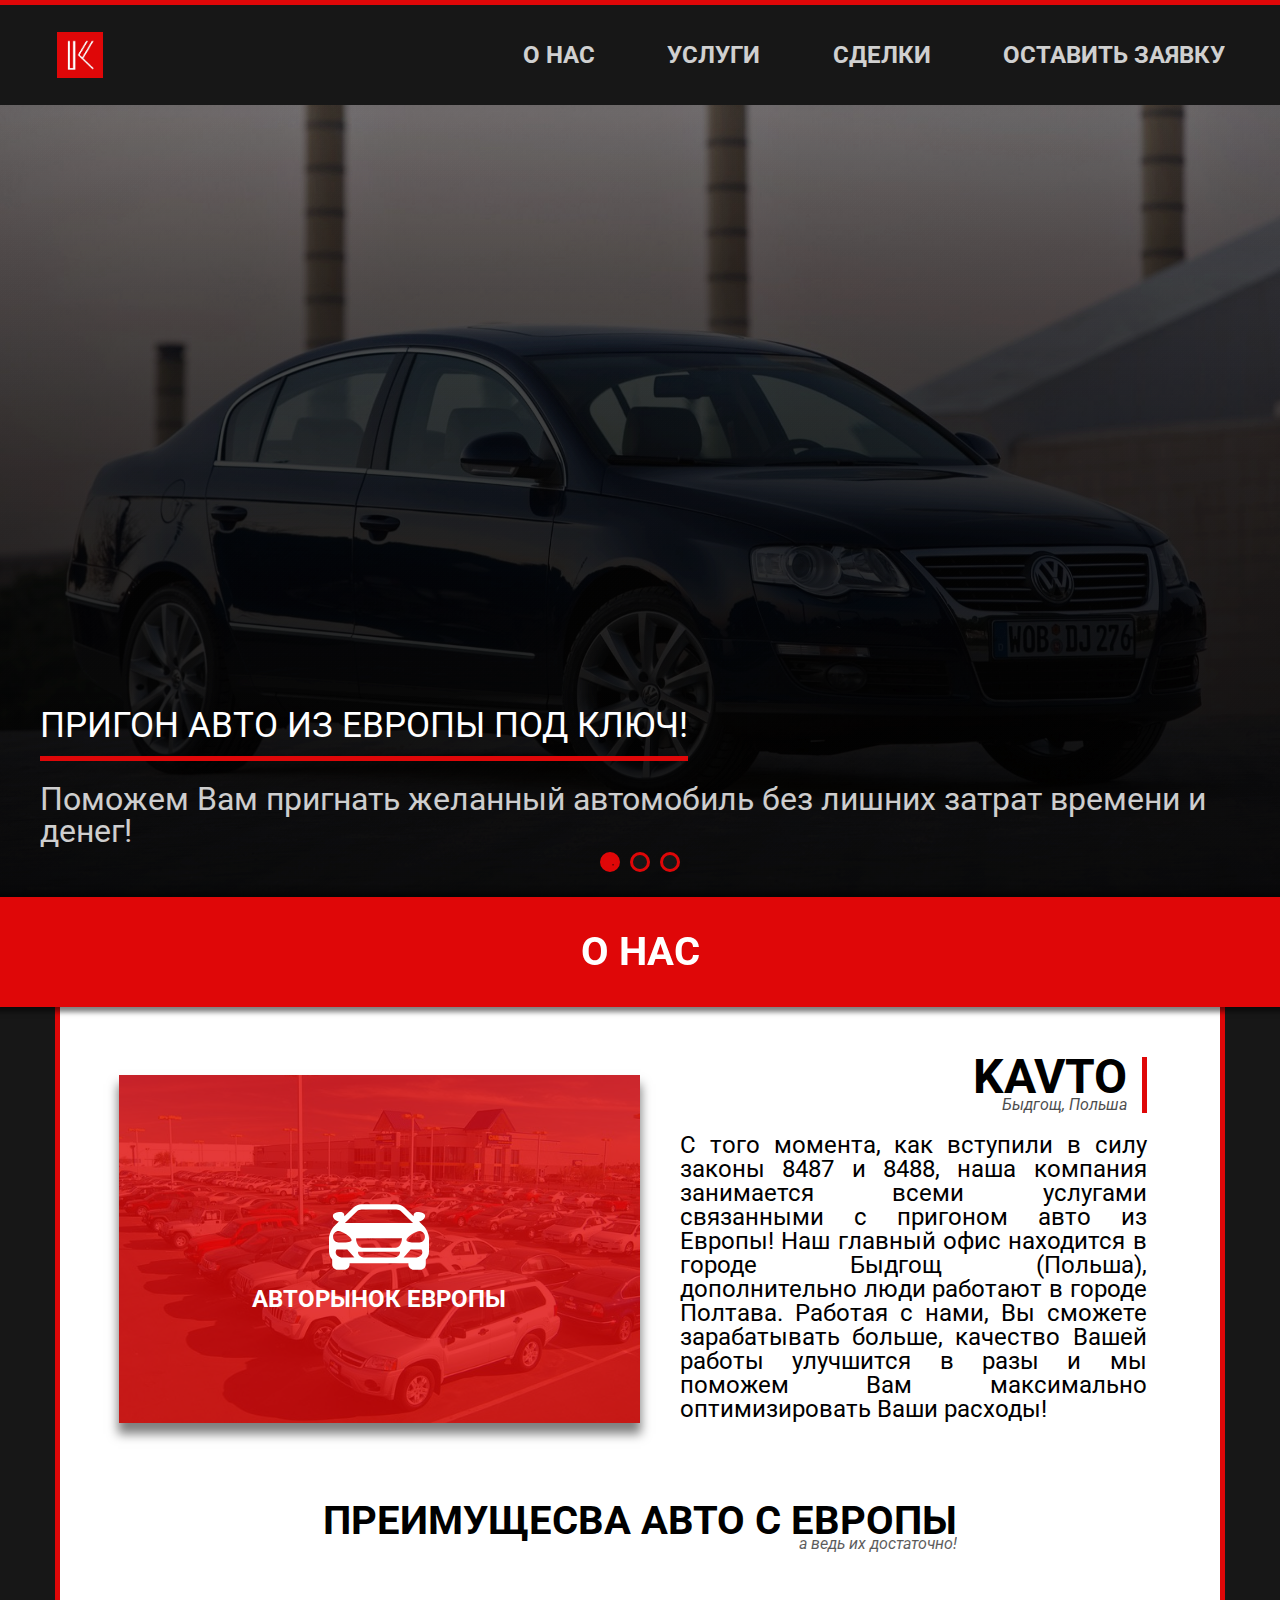
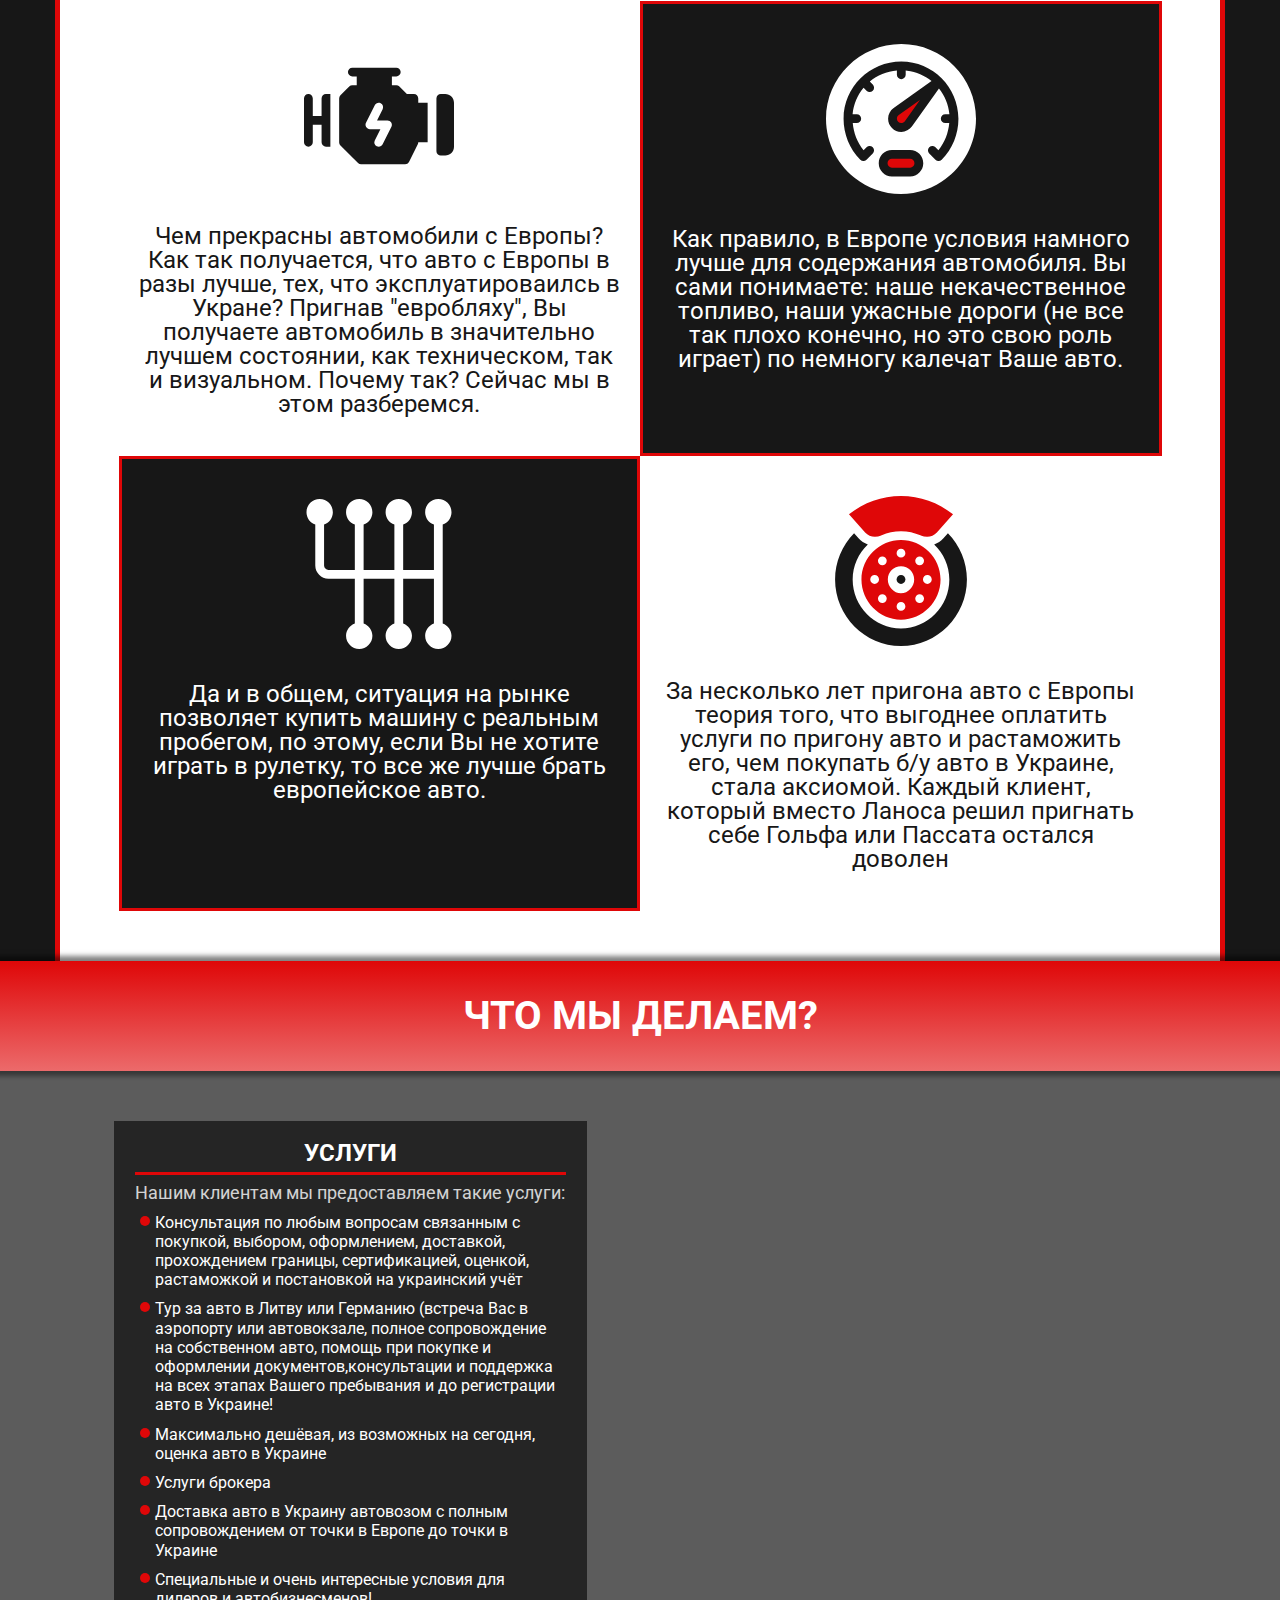
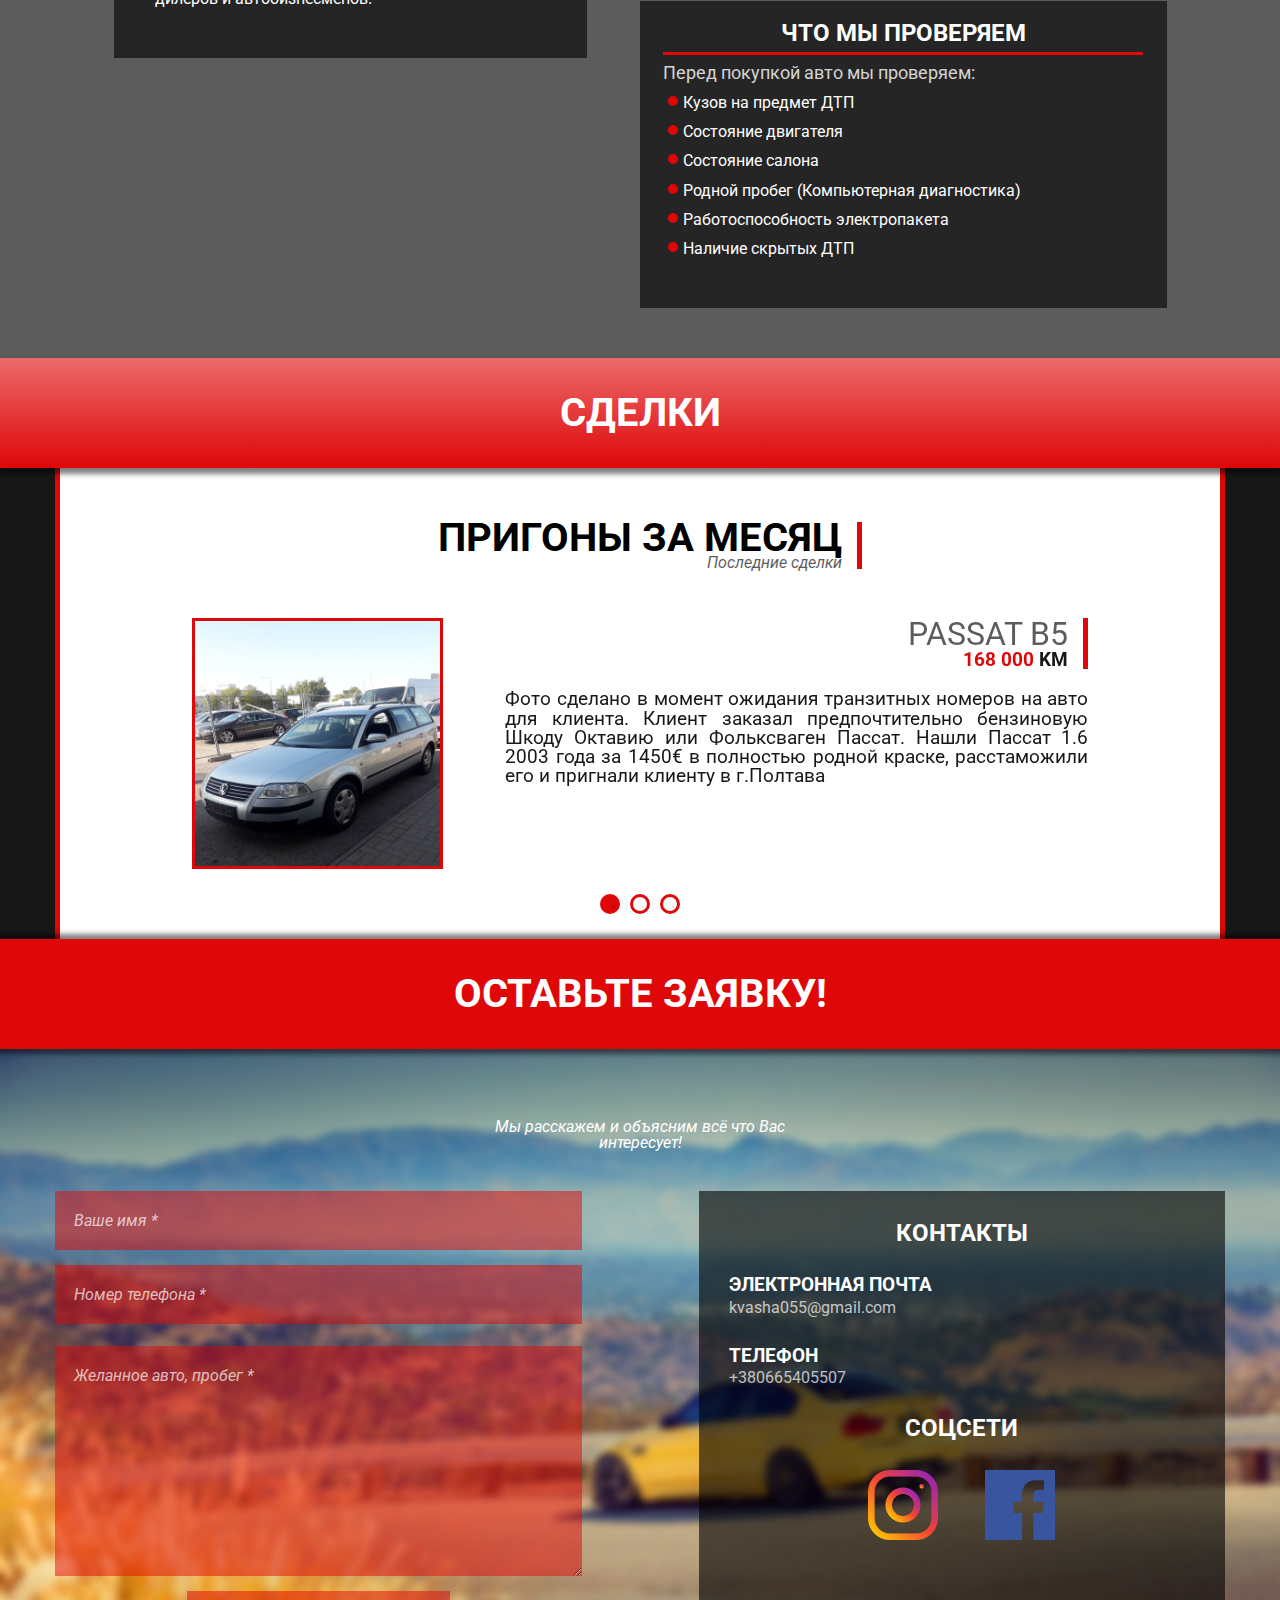
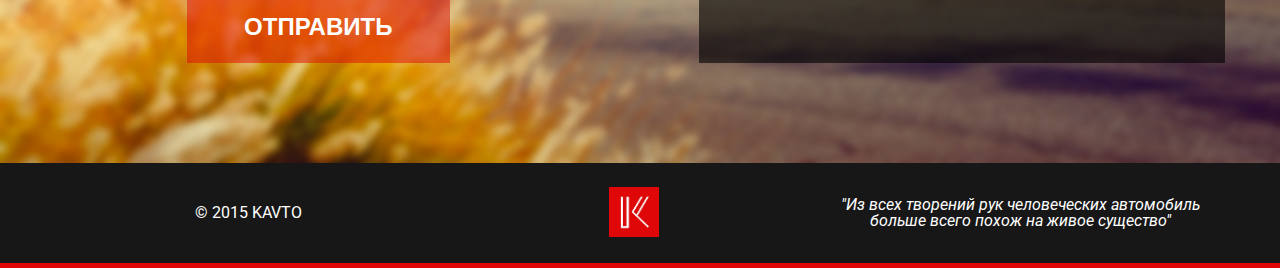
==== commit f5d9aba9: "commit" ====
--- a/index.html
+++ b/index.html
@@ -317,7 +317,7 @@
 										</a>
 									</li>
 									<li class="contact__social-item">
-										<a href="#" target="_blank" class="contact__social-link">
+										<a href="https://www.facebook.com/Avto-Prigon-101812741365840/" target="_blank" class="contact__social-link">
 											<img src="images/facebook.png" alt="facebook" class="contact__social-img">
 										</a>
 									</li>
--- a/css/styles.min.css
+++ b/css/styles.min.css
@@ -1 +1 @@
-﻿@import"https://fonts.googleapis.com/css?family=Roboto:400,700&display=swap&subset=cyrillic";html,body,div,span,applet,object,iframe,h1,h2,h3,h4,h5,h6,p,blockquote,pre,a,abbr,acronym,address,big,cite,code,del,dfn,em,img,ins,kbd,q,s,samp,small,strike,strong,sub,sup,tt,var,b,u,i,center,dl,dt,dd,ol,ul,li,fieldset,form,label,legend,table,caption,tbody,tfoot,thead,tr,th,td,article,aside,canvas,details,embed,figure,figcaption,footer,header,hgroup,menu,nav,output,ruby,section,summary,time,mark,audio,video{margin:0;padding:0;border:0;font-size:100%;font:inherit;vertical-align:baseline}article,aside,details,figcaption,figure,footer,header,hgroup,menu,nav,section{display:block}body{line-height:1}ol,ul{list-style:none}blockquote,q{quotes:none}blockquote:before,blockquote:after,q:before,q:after{content:"";content:none}table{border-collapse:collapse;border-spacing:0}*{padding:0;margin:0;border:0;outline:none;box-sizing:border-box}html{height:100%;scroll-behavior:smooth;font-size:16px;font-family:"Roboto",sans-serif}body,html{min-height:100%;width:100%}.content{height:100%}.clear::after,.clear::before{content:" ";display:table}.clear::after{clear:both}.kavto-container{width:100%;max-width:1200px;padding:0 15px;margin:0 auto}@media(max-height: 842px)and (max-width: 576px){.kavto-container{padding:0}}.slick-list{height:100%}.slick-track{height:100%}.entry-slider__container .slick-dots{bottom:25px}@media(max-height: 842px)and (max-width: 576px){.entry-slider__container .slick-dots{bottom:10px}}.entry-slider__container .slick-dots-hover:hover{background:#fff}.entry-slider__container .slick-dots li{width:20px;height:20px;background:#171717;border-radius:50%;border:3px solid #df0708;transition:.3s}@media(max-height: 842px)and (max-width: 576px){.entry-slider__container .slick-dots li{width:15px;height:15px}}.entry-slider__container .slick-dots li.slick-active{background:#df0708;pointer-events:none}.entry-slider__container .slick-arrow{width:40px;height:40px}.slick-dotted.slick-slider{margin-bottom:0}.slick-dots li:hover{background:#fff}.hidden{display:none}.chevron-prev{fill:#df0708;cursor:pointer;transition:.1s;opacity:.5}.chevron-prev:active{fill:#fff}.chevron-prev:hover{opacity:1}.chevron-next{fill:#df0708;cursor:pointer;transition:.1s;opacity:.5}.chevron-next:active{fill:#fff}.chevron-next:hover{opacity:1}.icon{width:100px;height:100px}@media(max-width: 1024px){.icon{width:60px;height:60px}}input:-webkit-autofill,input:-webkit-autofill:hover,input:-webkit-autofill:focus,textarea:-webkit-autofill,textarea:-webkit-autofill:hover,textarea:-webkit-autofill:focus,select:-webkit-autofill,select:-webkit-autofill:hover,select:-webkit-autofill:focus{-webkit-text-fill-color:#171717;transition:background-color 5000s ease-in-out 0s;-webkit-box-shadow:inset 0 0 0 50px transparent}input:invalid:not(:placeholder-shown)+.contact__error{color:#df0708;background:#171717;height:100%;transform:scaleY(1)}.no-requests{opacity:.7;position:absolute;top:50%;left:50%;transform:translateX(-50%);font-style:italic}.request-statusbar{position:fixed;top:-50px;left:0;z-index:999;width:100%;height:50px;background:rgba(223,7,8,.5);color:#fff;display:flex;justify-content:center;align-items:center;font-weight:700}.request-statusbar--hidden{display:none}.header{background:#171717;display:flex;align-items:center;border-top:5px solid #df0708;padding:25px 0}@media(max-height: 1024px)and (max-width: 842px){.header{padding:0 5px}}.header--table{background:#df0708}.header__nav{display:flex;justify-content:space-between}.header__logo{font-size:2.6rem;line-height:1rem;height:100%;display:flex;align-items:center;text-decoration:none;font-weight:700;color:#fff}.header__logo-img{border:2px solid transparent;width:50px;height:50px;transition:.3s}.header__logo-img:hover{border:2px solid #fff;transform:scale(1.5)}@media(max-height: 1024px)and (max-width: 842px){.header__logo-img:hover{transform:scale(0.9)}}.header__list{display:flex;width:50%;justify-content:space-between}@media(max-width: 1366px){.header__list{width:60%}}@media(max-width: 420px)and (max-height: 842px){.header__list{width:70%}}@media(max-width: 320px)and (max-height: 568px){.header__list{width:80%}}.header__item{display:flex;align-items:center}.header__link{text-decoration:none;color:#fff;opacity:.8;font-size:1.5rem;font-weight:700;position:relative;transition:ease-in .2s}@media(max-height: 1366px)and (max-width: 1024px){.header__link{font-size:1.2rem}}@media(max-width: 668px){.header__link{font-size:.7rem}}.header__link:hover{opacity:1}.header__link::before{content:"";position:absolute;bottom:-5px;left:0;background:#df0708;width:100%;height:3px;transition:.3s;opacity:0}.header__link::after{content:"";position:absolute;bottom:-5px;left:0;background:#df0708;width:0%;height:3px;transition:.3s}.header__link:hover::after{width:100%;background:#fff}.header__link:hover::before{opacity:1}.entry-slider{background:gray}.entry-slider__container{height:88vh;overflow:hidden;margin-bottom:0}@media(max-height: 1366px)and (max-width: 1024px){.entry-slider__container{height:40vh}}@media(max-width: 1024px)and (max-height: 768px){.entry-slider__container{height:88vh}}@media(max-height: 842px)and (max-width: 576px){.entry-slider__container{height:40vh}}@media(max-height: 320px)and (max-width: 568px){.entry-slider__container{height:84vh}}.entry-slider__wrapper{color:#fff;height:100%;padding:100px 100px}@media(min-height: 1366px)and (max-width: 1024px){.entry-slider__wrapper{padding:50px}}@media(max-height: 1366px)and (max-width: 1366px){.entry-slider__wrapper{padding:40px;padding-bottom:50px}}@media(max-height: 1024px)and (max-width: 576px){.entry-slider__wrapper{padding:0 20px 30px 20px}}.entry-slider__wrapper::after{content:"";width:100%;height:100%;position:absolute;top:0;left:0;background:-moz-linear-gradient(top, rgba(0, 0, 0, 0.1) 0%, rgba(0, 0, 0, 0.1) 1%, rgba(0, 0, 0, 0.3) 100%);background:-webkit-linear-gradient(top, rgba(0, 0, 0, 0.1) 0%, rgba(0, 0, 0, 0.1) 1%, rgba(0, 0, 0, 0.3) 100%);background:linear-gradient(to bottom, rgba(0, 0, 0, 0.1) 0%, rgba(0, 0, 0, 0.1) 1%, rgba(0, 0, 0, 0.3) 100%);filter:progid:DXImageTransform.Microsoft.gradient( startColorstr="#1a000000", endColorstr="#4d000000",GradientType=0 )}.entry-slider__wrapper--first{background:url("../images/slide1.jpg") no-repeat bottom center;background-size:cover}.entry-slider__wrapper--second{background:url("../images/slide2.jpg") no-repeat center center;background-size:cover}.entry-slider__wrapper--third{background:url("../images/slide3.jpg") no-repeat center center;background-size:cover}.entry-slider__title{font-size:3rem;text-transform:uppercase;z-index:20;position:relative;margin-bottom:40px}@media(max-width: 1366px){.entry-slider__title{font-size:2.2rem}}@media(min-height: 1024px)and (max-width: 768px){.entry-slider__title{font-size:2rem;margin-bottom:30px}}@media(max-height: 1366px)and (max-width: 768px){.entry-slider__title{font-size:1.5rem;margin-bottom:20px}}@media(max-height: 1024px)and (max-width: 842px){.entry-slider__title{font-size:1.5rem;margin-bottom:25px}}@media(max-height: 842px)and (max-width: 576px){.entry-slider__title{font-size:.8rem;margin-bottom:10px}}.entry-slider__title-highlight{position:relative}.entry-slider__title-highlight::after{content:"";position:absolute;bottom:-15px;left:0;background:#df0708;height:5px;width:100%}@media(max-height: 1366px)and (max-width: 768px){.entry-slider__title-highlight::after{position:absolute;bottom:-5px;left:0}}.entry-slider__title-wrap{height:100%;display:flex;flex-direction:column;justify-content:flex-end}.entry-slider__desc{z-index:20;position:relative;font-size:2.5rem;opacity:.8;line-height:3rem}@media(max-width: 1366px){.entry-slider__desc{font-size:2rem;line-height:2rem}}@media(min-height: 1024px)and (max-width: 768px){.entry-slider__desc{font-size:1.5rem}}@media(max-height: 1366px)and (max-width: 768px){.entry-slider__desc{font-size:1.2rem;line-height:1.2rem}}@media(max-height: 1024px)and (max-width: 842px){.entry-slider__desc{font-size:1.5rem;margin-bottom:25px;line-height:1.3rem}}@media(max-height: 842px)and (max-width: 576px){.entry-slider__desc{font-size:.8rem;line-height:1rem;margin-bottom:0}}.entry-slider__desc strong{font-weight:700;color:#df0708}.entry-slider__arrow-item-prev{position:absolute;top:50%;left:0}@media(max-width: 1366px){.entry-slider__arrow-item-prev{display:none}}.entry-slider__arrow-item-next{position:absolute;top:50%;right:0}@media(max-width: 1366px){.entry-slider__arrow-item-next{display:none}}.about{background:#171717}.about__head{background:#df0708;padding:50px 0;box-shadow:0 0 5px 5px rgba(0,0,0,.5);position:relative;z-index:10}@media(min-height: 768px)and (max-width: 1366px){.about__head{padding:35px 0}}@media(max-width: 768px){.about__head{padding:25px 0}}@media(max-height: 1024px)and (max-width: 842px){.about__head{padding:25px 0}}.about__title{font-weight:700;font-size:2.5rem;text-align:center;color:#fff}@media(max-width: 1024px)and (max-height: 1024px){.about__title{font-size:2rem}}@media(max-height: 1024px)and (max-width: 576px){.about__title{font-size:1.3rem}}.about__wrap{background:#fff;padding:50px 5%;border-left:5px solid #df0708;border-right:5px solid #df0708}.about__intro{font-size:1.5rem;margin-bottom:40px;text-align:justify}@media(max-height: 842px)and (max-width: 576px){.about__intro{font-size:1.2rem}}.about__intro-img{width:100%;object-fit:cover;box-shadow:0 10px 10px 1px rgba(0,0,0,.5);position:relative}.about__intro-img-container{position:relative;width:50%;display:flex;margin-bottom:20px}@media(max-height: 1366px)and (max-width: 1024px){.about__intro-img-container{width:100%}}.about__intro-img-wrapper{position:absolute;left:0;top:0;z-index:20;width:100%;height:100%;display:flex;justify-content:center;flex-direction:column;align-items:center;transition:.3s}@media(max-height: 1366px)and (max-width: 1024px){.about__intro-img-wrapper{opacity:0}}.about__intro-img-wrapper::before{content:"";position:absolute;top:0;left:0;background:#df0708;z-index:5;width:100%;height:100%;opacity:.8}@media(max-height: 1366px)and (max-width: 1024px){.about__intro-img-wrapper::before{opacity:0}}.about__intro-img-wrapper:hover{opacity:0}.about__intro-wrap{display:flex;margin-bottom:40px;width:100%;align-items:center}@media(max-height: 1366px)and (max-width: 1024px){.about__intro-wrap{flex-direction:column}}.about__intro-box{text-align:right;padding-left:40px;width:50%}@media(max-height: 1366px)and (max-width: 1024px){.about__intro-box{padding:20px;width:100%}}@media(max-height: 842px)and (max-width: 576px){.about__intro-box{padding:0}}.about__intro-market{font-size:1.5rem;font-weight:700;color:#fff;position:relative;z-index:20}.about__intro-market-icon{width:100px;height:100px;fill:#fff;position:relative;z-index:20}.about__intro-title{font-size:3rem;line-height:2.5rem;font-weight:700}.about__intro-title-wrap{display:flex;flex-direction:column;margin-bottom:20px;margin-right:20px;position:relative}.about__intro-title-wrap::after{content:"";position:absolute;top:0;right:-20px;background:#df0708;width:5px;height:100%}.about__intro-desc{font-style:italic;opacity:.7}.about__boxes{margin:0}.about__box{background:#fff;color:#171717;padding:40px 20px;text-align:center}@media(max-height: 1024px)and (max-width: 842px){.about__box{border-bottom:3px solid #df0708}}@media(max-height: 842px)and (max-width: 576px){.about__box{padding:40px 0}}.about__box--dark{background:#171717;color:#fff;border:3px solid #df0708}@media(max-height: 1024px)and (max-width: 842px){.about__box--dark{color:#171717;background:#fff;border:none;border-bottom:3px solid #df0708}}.about__icon{fill:#171717}.about__icon--white{fill:#fff}@media(max-height: 1366px)and (max-width: 842px){.about__icon--white{fill:#171717}}.about__desc{margin-top:30px}@media(max-width: 1366px){.about__desc{font-size:1.5rem}}@media(max-height: 1024px)and (max-width: 842px){.about__desc{font-size:1.3rem;text-align:justify}}.about__subtitle{text-align:center;font-size:2.5em;font-weight:700}@media(max-width: 1024px)and (max-height: 1024px){.about__subtitle{font-size:2rem}}@media(max-height: 842px)and (max-width: 576px){.about__subtitle{font-size:1.5rem;color:#df0708}}.about__subtitle span{position:relative}.about__subtitle span::after{content:"а ведь их достаточно!";color:#171717;position:absolute;right:0;bottom:-8px;width:100%;text-align:right;font-weight:400;font-style:italic;font-size:1rem;opacity:.7}@media(max-height: 842px)and (max-width: 576px){.about__subtitle span::after{display:none}}.about__subtitle span::before{content:"";width:5px;background:#df0708;height:100%;position:absolute;right:-20px;bottom:-8px;display:none}.about__subtitle-desc{margin-bottom:40px}.about__subtitle-wrap{width:100%;margin:0 auto;margin-bottom:60px}@media(max-height: 1024px)and (max-width: 842px){.about__subtitle-wrap{margin-bottom:0}}.services{background:url("../images/about-new.jpg") no-repeat top center;background-size:cover;background-attachment:fixed}.services__header{background:-moz-linear-gradient(top, #df0708 0%, rgba(223, 7, 8, 0.6) 100%);background:-webkit-linear-gradient(top, #df0708 0%, rgba(223, 7, 8, 0.6) 100%);background:linear-gradient(to bottom, #df0708 0%, rgba(223, 7, 8, 0.6) 100%);filter:progid:DXImageTransform.Microsoft.gradient( startColorstr="#df0708", endColorstr="#99df0708",GradientType=0 );padding:50px 0;box-shadow:0 0 5px 5px rgba(0,0,0,.5)}@media(min-height: 768px)and (max-width: 1366px){.services__header{padding:35px 0}}@media(max-width: 768px){.services__header{padding:25px 0}}@media(max-height: 1024px)and (max-width: 842px){.services__header{padding:25px 0}}.services__title{font-weight:700;font-size:2.5rem;color:#fff;text-align:center}@media(max-width: 1024px)and (max-height: 1024px){.services__title{font-size:2rem}}@media(max-height: 1024px)and (max-width: 576px){.services__title{font-size:1.3rem}}.services__background{background:rgba(23,23,23,.7)}.services__wrap{padding:50px 5% 300px 5%;position:relative}@media(max-height: 1366px)and (max-width: 768px){.services__wrap{padding:50px 3%}}.services__block{width:45%;background:rgba(0,0,0,.6);color:#fff;padding:20px 2% 40px}@media(max-height: 1366px)and (max-width: 768px){.services__block{width:100%;margin-bottom:40px}}.services__block--right{position:absolute;right:5%;bottom:50px}@media(max-height: 1366px)and (max-width: 768px){.services__block--right{position:static}}.services__block-title{font-weight:700;font-size:1.5rem;margin-bottom:20px;position:relative;text-align:center}@media(max-height: 1024px)and (max-width: 576px){.services__block-title{font-size:1.3rem}}.services__block-title::after{content:"";background:#df0708;width:100%;height:3px;position:absolute;bottom:-10px;left:0}.services__block-wrap{display:flex;justify-content:flex-start}@media(max-height: 1366px)and (max-width: 768px){.services__block-wrap{flex-direction:column}}.services__block-desc{margin-bottom:10px;opacity:.8;font-size:1.1rem}.services__block-item{margin-left:20px;margin-bottom:10px;position:relative;line-height:1.2rem}.services__block-item::before{content:"";width:10px;height:10px;background:#df0708;position:absolute;top:3px;left:-15px;border-radius:50%}.services__footer{padding:50px 0;position:relative;box-shadow:0 5px 5px 1px rgba(0,0,0,.5);background:-moz-linear-gradient(top, rgba(223, 7, 8, 0.6) 0%, #df0708 100%);background:-webkit-linear-gradient(top, rgba(223, 7, 8, 0.6) 0%, #df0708 100%);background:linear-gradient(to bottom, rgba(223, 7, 8, 0.6) 0%, #df0708 100%);filter:progid:DXImageTransform.Microsoft.gradient( startColorstr="#99df0708", endColorstr="#df0708",GradientType=0 )}@media(min-height: 768px)and (max-width: 1366px){.services__footer{padding:35px 0}}@media(max-width: 768px){.services__footer{padding:25px 0}}@media(max-height: 1024px)and (max-width: 842px){.services__footer{padding:25px 0}}.feedback{background:#171717}.feedback__wrap{background:#fff;padding:50px 5%;border-left:5px solid #df0708;border-right:5px solid #df0708}.feedback__title{text-align:center;font-size:2.5em;font-weight:700;margin-bottom:40px}@media(max-height: 1024px)and (max-width: 576px){.feedback__title{font-size:1.5rem}}.feedback__title span{position:relative}.feedback__title span::after{content:"Последние сделки";color:#171717;position:absolute;right:0;bottom:-10px;width:100%;text-align:right;font-weight:400;font-style:italic;font-size:1rem;opacity:.7}.feedback__title span::before{content:"";width:5px;background:#df0708;height:100%;position:absolute;right:-20px;bottom:-8px}@media(max-height: 1024px)and (max-width: 576px){.feedback__title span::before{background:#fff}}.feedback__slider{color:#171717}.feedback__slider .slick-dots li{width:20px;height:20px;background:transparent;border-radius:50%;border:3px solid #df0708;transition:.3s}.feedback__slider .slick-dots li.slick-active{background:#df0708;pointer-events:none}.feedback__slider-slide{padding:20px 1%}@media(max-width: 1024px)and (max-height: 1024px){.feedback__slider-slide{margin-bottom:40px;padding:0}}.feedback__slider-wrap{display:flex;width:100%}@media(max-height: 1024px)and (max-width: 576px){.feedback__slider-wrap{flex-direction:column}}.feedback__slider-auto-wrap{width:35%}@media(max-height: 842px)and (max-width: 576px){.feedback__slider-auto-wrap{width:100%;margin-bottom:30px}}.feedback__slider-auto-img{width:80%;border:3px solid #df0708}@media(max-height: 842px)and (max-width: 576px){.feedback__slider-auto-img{width:100%;object-fit:cover;padding:0 10px;border:none}}.feedback__slider-info-wrap{width:65%;text-align:right}@media(max-height: 842px)and (max-width: 576px){.feedback__slider-info-wrap{flex-direction:column;width:100%;padding:0 5px}}.feedback__slider-info-name{font-size:1.5rem;font-weight:700}.feedback__slider-info-car{font-size:2rem;opacity:.7;text-transform:uppercase}.feedback__slider-info-mileage{font-size:1.2rem;font-weight:700}.feedback__slider-info-mileage span{color:#df0708}.feedback__slider-name-wrap{margin-bottom:20px;margin-right:20px;position:relative}.feedback__slider-name-wrap::after{content:"";background:#df0708;height:100%;width:5px;position:absolute;top:0;right:-20px}.feedback__slider-desc{font-size:1.2rem;text-align:justify}.contact__header{background:#df0708;padding:50px 0;position:relative;box-shadow:0 0 5px 5px rgba(0,0,0,.5)}@media(min-height: 768px)and (max-width: 1366px){.contact__header{padding:35px 0}}@media(max-width: 768px){.contact__header{padding:25px 0}}@media(max-height: 1024px)and (max-width: 842px){.contact__header{padding:25px 0}}.contact__title{font-size:2.5rem;font-weight:700;text-align:center;color:#fff}@media(max-width: 1024px)and (max-height: 1024px){.contact__title{font-size:2rem}}@media(max-height: 1024px)and (max-width: 576px){.contact__title{font-size:1.3rem}}.contact__wrap{padding:50px 0 100px 0;background:url("../images/contact3.jpg") no-repeat center center;background-size:cover;color:#fff}.contact__call{font-size:3rem;text-align:center;font-weight:700;margin-bottom:20px}.contact__desc{width:30%;margin:0 auto;text-align:center;margin-bottom:40px;font-style:italic}@media(max-width: 768px)and (max-height: 1024px){.contact__desc{font-size:1.3rem;width:70%}}.contact__subtitle{text-align:center;margin-bottom:30px;font-size:1.5rem;font-weight:700}.contact__social-list{display:flex;width:40%;margin:0 auto;justify-content:space-between}@media(max-height: 1024px)and (max-width: 842px){.contact__social-list{width:65%}}.contact__social-link{text-decoration:none;position:relative}.contact__social-link::after{content:"";width:100%;background:transparent;position:absolute;bottom:-10px;left:0;height:4px;transition:.3s}.contact__social-link:hover::after{background:#fff}.contact__social-img{width:70px;height:70px;transition:.2s;position:relative}.contact__social-img:hover{transform:scale(1.05)}.contact__wrapper{display:flex;justify-content:space-between}@media(max-width: 768px)and (max-height: 1024px){.contact__wrapper{flex-direction:column}}@media(max-height: 842px)and (max-width: 576px){.contact__wrapper{padding:0 10px}}.contact__form{display:flex;flex-direction:column;position:relative}.contact__error{color:transparent;text-align:left;font-size:12px;display:block;background:transparent;padding:5px;transition:.2s;pointer-events:none;transform:scaleY(0);transform-origin:50% 0}.contact__textarea-error{position:absolute;bottom:85px;left:0;color:#df0708;text-align:left;font-size:12px;background:#171717;padding:5px;transition:.2s;pointer-events:none;width:100%;transform:scaleY(0);transform-origin:50% 100%}.contact__textarea-error--active{transform:scaleY(1)}.contact__input{margin-bottom:15px;padding:20px 15px;background:rgba(223,7,8,.5);color:#fff;font-size:1rem;border-left:4px solid transparent;transition:.3s;font-family:"Roboto",sans-serif}@media(max-width: 768px)and (max-height: 1024px){.contact__input{font-size:1.2rem}}.contact__input--telephone{margin-bottom:0}.contact__input-wrap{width:45%}@media(max-width: 768px)and (max-height: 1024px){.contact__input-wrap{margin-bottom:40px;width:100%}}.contact__input::placeholder{color:rgba(255,255,255,.7);font-style:italic;transition:.3s}.contact__input:focus{background:#df0708;border-color:#fff}.contact__input:focus::placeholder{color:#fff}.contact__info{margin-bottom:30px}.contact__info-wrap{width:45%;background:rgba(0,0,0,.6);padding:30px}@media(max-width: 768px)and (max-height: 1024px){.contact__info-wrap{order:0;width:100%}}.contact__info-title{font-size:1.2rem;text-transform:uppercase;font-weight:700;margin-bottom:5px}@media(max-width: 768px)and (max-height: 1024px){.contact__info-title{font-size:1.3rem}}.contact__info-value{opacity:.7}@media(max-width: 768px)and (max-height: 1024px){.contact__info-value{font-size:1.3rem}}.contact__info-value:hover{opacity:1}.contact__info-value a{color:#fff;text-decoration:none}.contact__info-value a:hover{color:#df0708}.contact__button{width:50%;padding:20px;margin:0 auto;background:rgba(223,7,8,.5);cursor:pointer;font-size:1.5rem;color:#fff;font-weight:700;transition:.1s;border:2px solid transparent}@media(max-height: 1024px)and (max-width: 842px){.contact__button{font-size:1rem}}.contact__button:hover{background:#df0708}.contact__button:active{transform:scale(0.98);border:2px solid #fff}.footer{background:#171717;border-bottom:5px solid #df0708;min-height:105px;color:#fff;display:flex;align-items:center}.footer--table{background:#df0708}@media(max-width: 768px)and (max-height: 1024px){.footer--table{min-height:60px}}.footer__list{display:flex;align-items:center}.footer__item{width:33%;text-align:center}.footer__item cite{font-style:italic}@media(max-width: 576px)and (max-height: 842px){.footer__item cite{display:none}}.footer__link-img{width:50px;height:50px}.login{background:#fff;min-height:calc(100vh - 210px);border-left:5px solid #df0708;border-right:5px solid #df0708}.login__form{width:40%}@media(max-width: 768px)and (max-height: 1024px){.login__form{width:70%}}.login__form-wrap{display:flex;justify-content:center;align-items:center;min-height:calc(100vh - 210px)}@media(max-width: 768px)and (max-height: 1024px){.login__form-wrap{min-height:calc(100vh - 115px)}}@media(max-width: 842px)and (max-height: 430px){.login__form-wrap{min-height:calc(100vh - 55px)}}.login__title{text-align:center;padding:0 0 50px 0;font-size:2rem;font-weight:700}@media(max-width: 576px){.login__title{font-size:1.6rem}}@media(max-height: 576px)and (max-width: 842px){.login__title{padding-bottom:10px}}.login__block{position:relative;margin-bottom:40px}@media(max-height: 576px)and (max-width: 842px){.login__block{margin-bottom:15px}}.login__label{position:absolute;top:5px;left:5px;cursor:pointer;transition:.1s;font-size:1.5rem}.login__label:hover{opacity:.8}.login__input{width:100%;background:none;color:#171717;border-bottom:2px solid #171717;padding-left:40px;font-size:1.5rem;line-height:2.5rem;transition:.2s}.login__input::placeholder{color:#171717}.login__input:focus{border-bottom:2px solid #df0708}.login__error{color:#df0708;position:absolute;bottom:-15px;left:0}.login__button{width:100%;color:#fff;background:#df0708;font-size:1.4rem;padding:20px;cursor:pointer;font-weight:700}.content--login{background:#df0708}.table{background:#fff;min-height:calc(100vh - 210px);padding:30px 20px;border-left:5px solid #df0708;border-right:5px solid #df0708;position:relative}@media(max-width: 842px)and (max-height: 576px){.table{min-height:calc(100vh - 55px)}}@media(max-width: 768px)and (max-height: 1024px){.table{min-height:calc(100vh - 115px);padding:20px 0}}@media(max-width: 576px)and (max-height: 842px){.table{padding-top:100px}}.table__admin{margin-left:5px}.table__admin-wrap{display:flex;align-items:center;color:#171717;font-weight:700;font-size:1.5rem;position:absolute;top:35px;left:20px}.table__exit{background:none;color:#fff;cursor:pointer;font-weight:700;font-size:1.5rem;margin-right:10px;opacity:.8;transition:.2s}.table__exit:hover{opacity:1}.table__exit-form{color:#fff;font-size:1.5rem;display:flex;align-items:center}.table__title{text-align:center;font-size:2.5em;font-weight:700;margin-bottom:30px}@media(max-width: 1024px)and (max-height: 1366px){.table__title{font-size:2rem;margin-top:10px}}@media(max-width: 576px)and (max-height: 842px){.table__title{display:none}}.table__delete{padding:10px;font-weight:700;background:#df0708;color:#fff;cursor:pointer;opacity:.7;transition:.2s;position:absolute;top:30px;right:20px}.table__delete:hover{opacity:1}.table__wrap{padding:0 2%}.table__block{color:#171717;display:flex;padding:10px;position:relative;border-bottom:2px solid #171717;transition:.1s}.table__block:hover{border-color:#df0708}.table__block-id{display:flex;align-items:center;justify-content:center;width:5%;font-weight:700;color:#df0708}.table__block-wrap{display:flex;width:90%}@media(max-width: 576px)and (max-height: 842px){.table__block-wrap{flex-direction:column}}.table__block-phone{width:20%;display:flex;align-items:center;font-weight:700;padding:0 5px}@media(max-width: 768px)and (max-height: 1024px){.table__block-phone{font-size:.9rem}}@media(max-width: 576px)and (max-height: 842px){.table__block-phone{width:100%;margin-bottom:5px}}@media(max-width: 842px)and (max-height: 576px){.table__block-phone{font-size:.8rem}}.table__block-name{width:25%;display:flex;align-items:center;font-weight:700;padding:0 5px}@media(max-width: 768px)and (max-height: 1024px){.table__block-name{font-size:.9rem}}@media(max-width: 576px)and (max-height: 842px){.table__block-name{width:100%;margin-bottom:5px}}@media(max-width: 842px)and (max-height: 576px){.table__block-name{font-size:.8rem}}.table__block-message{width:50%;text-align:justify;display:flex;align-items:center;padding:0 5px}@media(max-width: 1024px)and (max-height: 1366px){.table__block-message{width:50%}}@media(max-width: 576px)and (max-height: 842px){.table__block-message{width:100%}}.table__button-wrap{display:flex;align-items:center;justify-content:center;width:5%}.table__button-delete{position:absolute;top:10px;right:10px;cursor:pointer;width:15px;height:15px;font-weight:900;background:transparent;color:#df0708}.table__button-delete:hover{background:#fff}@media(max-height: 1366px)and (max-width: 1024px){.table__button-delete{width:25px;height:25px;font-size:25px;position:absolute;top:0;right:0}}.table__button-mark{position:absolute;top:10px;right:30px;cursor:pointer;width:15px;height:15px;color:green;font-weight:900;background:transparent}.table__button-mark:hover{background:#fff}@media(max-height: 1366px)and (max-width: 1024px){.table__button-mark{width:25px;height:25px;font-size:25px;position:absolute;top:0;right:30px}}.table__button-blockstatus{color:gold;font-size:2rem}@media(max-width: 576px)and (max-height: 842px){.table__button-blockstatus{position:absolute;top:1px;right:60px}}.table__button-blockstatus--read{display:none}.content--table{background:#171717}/*# sourceMappingURL=styles.min.css.map */
+﻿@import"https://fonts.googleapis.com/css?family=Roboto:400,700&display=swap&subset=cyrillic";html,body,div,span,applet,object,iframe,h1,h2,h3,h4,h5,h6,p,blockquote,pre,a,abbr,acronym,address,big,cite,code,del,dfn,em,img,ins,kbd,q,s,samp,small,strike,strong,sub,sup,tt,var,b,u,i,center,dl,dt,dd,ol,ul,li,fieldset,form,label,legend,table,caption,tbody,tfoot,thead,tr,th,td,article,aside,canvas,details,embed,figure,figcaption,footer,header,hgroup,menu,nav,output,ruby,section,summary,time,mark,audio,video{margin:0;padding:0;border:0;font-size:100%;font:inherit;vertical-align:baseline}article,aside,details,figcaption,figure,footer,header,hgroup,menu,nav,section{display:block}body{line-height:1}ol,ul{list-style:none}blockquote,q{quotes:none}blockquote:before,blockquote:after,q:before,q:after{content:"";content:none}table{border-collapse:collapse;border-spacing:0}*{padding:0;margin:0;border:0;outline:none;box-sizing:border-box}html{height:100%;scroll-behavior:smooth;font-size:16px;font-family:"Roboto",sans-serif}body,html{min-height:100%;width:100%}.content{height:100%}.clear::after,.clear::before{content:" ";display:table}.clear::after{clear:both}.kavto-container{width:100%;max-width:1200px;padding:0 15px;margin:0 auto}@media(max-height: 842px)and (max-width: 576px){.kavto-container{padding:0}}.slick-list{height:100%}.slick-track{height:100%}.entry-slider__container .slick-dots{bottom:25px}@media(max-height: 842px)and (max-width: 576px){.entry-slider__container .slick-dots{bottom:10px}}.entry-slider__container .slick-dots-hover:hover{background:#fff}.entry-slider__container .slick-dots li{width:20px;height:20px;background:#171717;border-radius:50%;border:3px solid #df0708;transition:.3s}@media(max-height: 842px)and (max-width: 576px){.entry-slider__container .slick-dots li{width:15px;height:15px}}.entry-slider__container .slick-dots li.slick-active{background:#df0708;pointer-events:none}.entry-slider__container .slick-arrow{width:40px;height:40px}.slick-dotted.slick-slider{margin-bottom:0}.slick-dots li:hover{background:#fff}.hidden{display:none}.chevron-prev{fill:#df0708;cursor:pointer;transition:.1s;opacity:.5}.chevron-prev:active{fill:#fff}.chevron-prev:hover{opacity:1}.chevron-next{fill:#df0708;cursor:pointer;transition:.1s;opacity:.5}.chevron-next:active{fill:#fff}.chevron-next:hover{opacity:1}.icon{width:100px;height:100px}@media(max-width: 1024px){.icon{width:60px;height:60px}}input:-webkit-autofill,input:-webkit-autofill:hover,input:-webkit-autofill:focus,textarea:-webkit-autofill,textarea:-webkit-autofill:hover,textarea:-webkit-autofill:focus,select:-webkit-autofill,select:-webkit-autofill:hover,select:-webkit-autofill:focus{-webkit-text-fill-color:#171717;transition:background-color 5000s ease-in-out 0s;-webkit-box-shadow:inset 0 0 0 50px transparent}input:invalid:not(:placeholder-shown)+.contact__error{color:#df0708;background:#171717;height:100%;transform:scaleY(1)}.no-requests{opacity:.7;position:absolute;top:50%;left:50%;transform:translateX(-50%);font-style:italic}.request-statusbar{position:fixed;top:-50px;left:0;z-index:999;width:100%;height:50px;background:rgba(223,7,8,.5);color:#fff;display:flex;justify-content:center;align-items:center;font-weight:700}.request-statusbar--hidden{display:none}.header{background:#171717;display:flex;align-items:center;border-top:5px solid #df0708;padding:25px 0}@media(max-height: 1024px)and (max-width: 842px){.header{padding:0 5px}}.header--table{background:#df0708}.header__nav{display:flex;justify-content:space-between}.header__logo{font-size:2.6rem;line-height:1rem;height:100%;display:flex;align-items:center;text-decoration:none;font-weight:700;color:#fff}.header__logo-img{border:2px solid transparent;width:50px;height:50px;transition:.3s}.header__logo-img:hover{border:2px solid #fff;transform:scale(1.5)}@media(max-height: 1024px)and (max-width: 842px){.header__logo-img:hover{transform:scale(0.9)}}.header__list{display:flex;width:50%;justify-content:space-between}@media(max-width: 1366px){.header__list{width:60%}}@media(max-width: 420px)and (max-height: 842px){.header__list{width:70%}}@media(max-width: 320px)and (max-height: 568px){.header__list{width:80%}}.header__item{display:flex;align-items:center}.header__link{text-decoration:none;color:#fff;opacity:.8;font-size:1.5rem;font-weight:700;position:relative;transition:ease-in .2s}@media(max-height: 1366px)and (max-width: 1024px){.header__link{font-size:1.2rem}}@media(max-width: 668px){.header__link{font-size:.7rem}}.header__link:hover{opacity:1}.header__link::before{content:"";position:absolute;bottom:-5px;left:0;background:#df0708;width:100%;height:3px;transition:.3s;opacity:0}.header__link::after{content:"";position:absolute;bottom:-5px;left:0;background:#df0708;width:0%;height:3px;transition:.3s}.header__link:hover::after{width:100%;background:#fff}.header__link:hover::before{opacity:1}.entry-slider{background:gray}.entry-slider__container{height:88vh;overflow:hidden;margin-bottom:0}@media(max-height: 1366px)and (max-width: 1024px){.entry-slider__container{height:40vh}}@media(max-width: 1024px)and (max-height: 768px){.entry-slider__container{height:88vh}}@media(max-height: 842px)and (max-width: 576px){.entry-slider__container{height:40vh}}@media(max-height: 320px)and (max-width: 568px){.entry-slider__container{height:84vh}}.entry-slider__wrapper{color:#fff;height:100%;padding:100px 100px}@media(min-height: 1366px)and (max-width: 1024px){.entry-slider__wrapper{padding:50px}}@media(max-height: 1366px)and (max-width: 1366px){.entry-slider__wrapper{padding:40px;padding-bottom:50px}}@media(max-height: 1024px)and (max-width: 576px){.entry-slider__wrapper{padding:0 20px 30px 20px}}.entry-slider__wrapper::after{content:"";width:100%;height:100%;position:absolute;top:0;left:0;background:-moz-linear-gradient(top, rgba(0, 0, 0, 0.1) 0%, rgba(0, 0, 0, 0.1) 1%, rgba(0, 0, 0, 0.3) 100%);background:-webkit-linear-gradient(top, rgba(0, 0, 0, 0.1) 0%, rgba(0, 0, 0, 0.1) 1%, rgba(0, 0, 0, 0.3) 100%);background:linear-gradient(to bottom, rgba(0, 0, 0, 0.1) 0%, rgba(0, 0, 0, 0.1) 1%, rgba(0, 0, 0, 0.3) 100%);filter:progid:DXImageTransform.Microsoft.gradient( startColorstr="#1a000000", endColorstr="#4d000000",GradientType=0 )}.entry-slider__wrapper--first{background:url("../images/slide1.jpg") no-repeat bottom center;background-size:cover}.entry-slider__wrapper--second{background:url("../images/slide2.jpg") no-repeat center center;background-size:cover}.entry-slider__wrapper--third{background:url("../images/slide3.jpg") no-repeat center center;background-size:cover}.entry-slider__title{font-size:3rem;text-transform:uppercase;z-index:20;position:relative;margin-bottom:40px}@media(max-width: 1366px){.entry-slider__title{font-size:2.2rem}}@media(min-height: 1024px)and (max-width: 768px){.entry-slider__title{font-size:2rem;margin-bottom:30px}}@media(max-height: 1366px)and (max-width: 768px){.entry-slider__title{font-size:1.5rem;margin-bottom:20px}}@media(max-height: 1024px)and (max-width: 842px){.entry-slider__title{font-size:1.5rem;margin-bottom:25px}}@media(max-height: 842px)and (max-width: 576px){.entry-slider__title{font-size:.8rem;margin-bottom:10px}}.entry-slider__title-highlight{position:relative}.entry-slider__title-highlight::after{content:"";position:absolute;bottom:-15px;left:0;background:#df0708;height:5px;width:100%}@media(max-height: 1366px)and (max-width: 768px){.entry-slider__title-highlight::after{position:absolute;bottom:-5px;left:0}}.entry-slider__title-wrap{height:100%;display:flex;flex-direction:column;justify-content:flex-end}.entry-slider__desc{z-index:20;position:relative;font-size:2.5rem;opacity:.8;line-height:3rem}@media(max-width: 1366px){.entry-slider__desc{font-size:2rem;line-height:2rem}}@media(min-height: 1024px)and (max-width: 768px){.entry-slider__desc{font-size:1.5rem}}@media(max-height: 1366px)and (max-width: 768px){.entry-slider__desc{font-size:1.2rem;line-height:1.2rem}}@media(max-height: 1024px)and (max-width: 842px){.entry-slider__desc{font-size:1.5rem;margin-bottom:25px;line-height:1.3rem}}@media(max-height: 842px)and (max-width: 576px){.entry-slider__desc{font-size:.8rem;line-height:1rem;margin-bottom:0}}.entry-slider__desc strong{font-weight:700;color:#df0708}.entry-slider__arrow-item-prev{position:absolute;top:50%;left:0}@media(max-width: 1366px){.entry-slider__arrow-item-prev{display:none}}.entry-slider__arrow-item-next{position:absolute;top:50%;right:0}@media(max-width: 1366px){.entry-slider__arrow-item-next{display:none}}.about{background:#171717}.about__head{background:#df0708;padding:50px 0;box-shadow:0 0 5px 5px rgba(0,0,0,.5);position:relative;z-index:10}@media(min-height: 768px)and (max-width: 1366px){.about__head{padding:35px 0}}@media(max-width: 768px){.about__head{padding:25px 0}}@media(max-height: 1024px)and (max-width: 842px){.about__head{padding:25px 0}}.about__title{font-weight:700;font-size:2.5rem;text-align:center;color:#fff}@media(max-width: 1024px)and (max-height: 1024px){.about__title{font-size:2rem}}@media(max-height: 1024px)and (max-width: 576px){.about__title{font-size:1.3rem}}.about__wrap{background:#fff;padding:50px 5%;border-left:5px solid #df0708;border-right:5px solid #df0708}.about__intro{font-size:1.5rem;margin-bottom:40px;text-align:justify}@media(max-height: 842px)and (max-width: 576px){.about__intro{font-size:1.2rem}}.about__intro-img{width:100%;object-fit:cover;box-shadow:0 10px 10px 1px rgba(0,0,0,.5);position:relative}.about__intro-img-container{position:relative;width:50%;display:flex;margin-bottom:20px;padding:0}@media(max-height: 1366px)and (max-width: 1024px){.about__intro-img-container{width:100%}}.about__intro-img-wrapper{position:absolute;left:0;top:0;z-index:20;width:100%;height:100%;display:flex;justify-content:center;flex-direction:column;align-items:center;transition:.3s}@media(max-height: 1366px)and (max-width: 1024px){.about__intro-img-wrapper{opacity:0}}.about__intro-img-wrapper::before{content:"";position:absolute;top:0;left:0;background:#df0708;z-index:5;width:100%;height:100%;opacity:.8}@media(max-height: 1366px)and (max-width: 1024px){.about__intro-img-wrapper::before{opacity:0}}.about__intro-img-wrapper:hover{opacity:0}.about__intro-wrap{display:flex;margin:0 0 40px 0;width:100%;align-items:center}.about__intro-box{text-align:right;padding-left:40px;width:50%}@media(max-height: 1366px)and (max-width: 1024px){.about__intro-box{padding:20px;width:100%}}@media(max-height: 842px)and (max-width: 576px){.about__intro-box{padding:0}}.about__intro-market{font-size:1.5rem;font-weight:700;color:#fff;position:relative;z-index:20}.about__intro-market-icon{width:100px;height:100px;fill:#fff;position:relative;z-index:20}.about__intro-title{font-size:3rem;line-height:2.5rem;font-weight:700}.about__intro-title-wrap{display:flex;flex-direction:column;margin-bottom:20px;margin-right:20px;position:relative}.about__intro-title-wrap::after{content:"";position:absolute;top:0;right:-20px;background:#df0708;width:5px;height:100%}.about__intro-desc{font-style:italic;opacity:.7}.about__boxes{margin:0}.about__box{background:#fff;color:#171717;padding:40px 20px;text-align:center}@media(max-height: 1024px)and (max-width: 842px){.about__box{border-bottom:3px solid #df0708}}@media(max-height: 842px)and (max-width: 576px){.about__box{padding:40px 0}}.about__box--dark{background:#171717;color:#fff;border:3px solid #df0708}@media(max-height: 1024px)and (max-width: 842px){.about__box--dark{color:#171717;background:#fff;border:none;border-bottom:3px solid #df0708}}.about__icon{fill:#171717}.about__icon--white{fill:#fff}@media(max-height: 1366px)and (max-width: 842px){.about__icon--white{fill:#171717}}.about__desc{margin-top:30px}@media(max-width: 1366px){.about__desc{font-size:1.5rem}}@media(max-height: 1024px)and (max-width: 842px){.about__desc{font-size:1.3rem;text-align:justify}}.about__subtitle{text-align:center;font-size:2.5em;font-weight:700}@media(max-width: 1024px)and (max-height: 1024px){.about__subtitle{font-size:2rem}}@media(max-height: 842px)and (max-width: 576px){.about__subtitle{font-size:1.5rem;color:#df0708}}.about__subtitle span{position:relative}.about__subtitle span::after{content:"а ведь их достаточно!";color:#171717;position:absolute;right:0;bottom:-8px;width:100%;text-align:right;font-weight:400;font-style:italic;font-size:1rem;opacity:.7}@media(max-height: 842px)and (max-width: 576px){.about__subtitle span::after{display:none}}.about__subtitle span::before{content:"";width:5px;background:#df0708;height:100%;position:absolute;right:-20px;bottom:-8px;display:none}.about__subtitle-desc{margin-bottom:40px}.about__subtitle-wrap{width:100%;margin:0 auto;margin-bottom:60px}@media(max-height: 1024px)and (max-width: 842px){.about__subtitle-wrap{margin-bottom:0}}.services{background:url("../images/about-new.jpg") no-repeat top center;background-size:cover;background-attachment:fixed}.services__header{background:-moz-linear-gradient(top, #df0708 0%, rgba(223, 7, 8, 0.6) 100%);background:-webkit-linear-gradient(top, #df0708 0%, rgba(223, 7, 8, 0.6) 100%);background:linear-gradient(to bottom, #df0708 0%, rgba(223, 7, 8, 0.6) 100%);filter:progid:DXImageTransform.Microsoft.gradient( startColorstr="#df0708", endColorstr="#99df0708",GradientType=0 );padding:50px 0;box-shadow:0 0 5px 5px rgba(0,0,0,.5)}@media(min-height: 768px)and (max-width: 1366px){.services__header{padding:35px 0}}@media(max-width: 768px){.services__header{padding:25px 0}}@media(max-height: 1024px)and (max-width: 842px){.services__header{padding:25px 0}}.services__title{font-weight:700;font-size:2.5rem;color:#fff;text-align:center}@media(max-width: 1024px)and (max-height: 1024px){.services__title{font-size:2rem}}@media(max-height: 1024px)and (max-width: 576px){.services__title{font-size:1.3rem}}.services__background{background:rgba(23,23,23,.7)}.services__wrap{padding:50px 5% 300px 5%;position:relative}@media(max-height: 1366px)and (max-width: 768px){.services__wrap{padding:50px 3%}}.services__block{width:45%;background:rgba(0,0,0,.6);color:#fff;padding:20px 2% 40px}@media(max-height: 1366px)and (max-width: 768px){.services__block{width:100%;margin-bottom:40px}}.services__block--right{position:absolute;right:5%;bottom:50px}@media(max-height: 1366px)and (max-width: 768px){.services__block--right{position:static}}.services__block-title{font-weight:700;font-size:1.5rem;margin-bottom:20px;position:relative;text-align:center}@media(max-height: 1024px)and (max-width: 576px){.services__block-title{font-size:1.3rem}}.services__block-title::after{content:"";background:#df0708;width:100%;height:3px;position:absolute;bottom:-10px;left:0}.services__block-wrap{display:flex;justify-content:flex-start}@media(max-height: 1366px)and (max-width: 768px){.services__block-wrap{flex-direction:column}}.services__block-desc{margin-bottom:10px;opacity:.8;font-size:1.1rem}.services__block-item{margin-left:20px;margin-bottom:10px;position:relative;line-height:1.2rem}.services__block-item::before{content:"";width:10px;height:10px;background:#df0708;position:absolute;top:3px;left:-15px;border-radius:50%}.services__footer{padding:50px 0;position:relative;box-shadow:0 5px 5px 1px rgba(0,0,0,.5);background:-moz-linear-gradient(top, rgba(223, 7, 8, 0.6) 0%, #df0708 100%);background:-webkit-linear-gradient(top, rgba(223, 7, 8, 0.6) 0%, #df0708 100%);background:linear-gradient(to bottom, rgba(223, 7, 8, 0.6) 0%, #df0708 100%);filter:progid:DXImageTransform.Microsoft.gradient( startColorstr="#99df0708", endColorstr="#df0708",GradientType=0 )}@media(min-height: 768px)and (max-width: 1366px){.services__footer{padding:35px 0}}@media(max-width: 768px){.services__footer{padding:25px 0}}@media(max-height: 1024px)and (max-width: 842px){.services__footer{padding:25px 0}}.feedback{background:#171717}.feedback__wrap{background:#fff;padding:50px 5%;border-left:5px solid #df0708;border-right:5px solid #df0708}.feedback__title{text-align:center;font-size:2.5em;font-weight:700;margin-bottom:40px}@media(max-height: 1024px)and (max-width: 576px){.feedback__title{font-size:1.5rem}}.feedback__title span{position:relative}.feedback__title span::after{content:"Последние сделки";color:#171717;position:absolute;right:0;bottom:-10px;width:100%;text-align:right;font-weight:400;font-style:italic;font-size:1rem;opacity:.7}.feedback__title span::before{content:"";width:5px;background:#df0708;height:100%;position:absolute;right:-20px;bottom:-8px}@media(max-height: 1024px)and (max-width: 576px){.feedback__title span::before{background:#fff}}.feedback__slider{color:#171717}.feedback__slider .slick-dots li{width:20px;height:20px;background:transparent;border-radius:50%;border:3px solid #df0708;transition:.3s}.feedback__slider .slick-dots li.slick-active{background:#df0708;pointer-events:none}.feedback__slider-slide{padding:20px 1%}@media(max-width: 1024px)and (max-height: 1024px){.feedback__slider-slide{margin-bottom:40px;padding:0}}.feedback__slider-wrap{display:flex;width:100%}@media(max-height: 1024px)and (max-width: 576px){.feedback__slider-wrap{flex-direction:column}}@media(max-width: 1024px){.feedback__slider-wrap{padding:0 10px}}.feedback__slider-auto-wrap{width:35%}@media(max-height: 842px)and (max-width: 576px){.feedback__slider-auto-wrap{width:100%;margin-bottom:30px}}@media(max-width: 842px)and (max-height: 576px){.feedback__slider-auto-wrap{display:flex;align-items:center}}.feedback__slider-auto-img{width:80%;border:3px solid #df0708}@media(max-height: 842px)and (max-width: 576px){.feedback__slider-auto-img{width:100%;object-fit:cover;padding:0 10px;border:none}}.feedback__slider-info-wrap{width:65%;text-align:right}@media(max-height: 842px)and (max-width: 576px){.feedback__slider-info-wrap{flex-direction:column;width:100%;padding:0 5px}}.feedback__slider-info-name{font-size:1.5rem;font-weight:700}.feedback__slider-info-car{font-size:2rem;opacity:.7;text-transform:uppercase}.feedback__slider-info-mileage{font-size:1.2rem;font-weight:700}.feedback__slider-info-mileage span{color:#df0708}.feedback__slider-name-wrap{margin-bottom:20px;margin-right:20px;position:relative}.feedback__slider-name-wrap::after{content:"";background:#df0708;height:100%;width:5px;position:absolute;top:0;right:-20px}.feedback__slider-desc{font-size:1.2rem;text-align:justify}.contact__header{background:#df0708;padding:50px 0;position:relative;box-shadow:0 0 5px 5px rgba(0,0,0,.5)}@media(min-height: 768px)and (max-width: 1366px){.contact__header{padding:35px 0}}@media(max-width: 768px){.contact__header{padding:25px 0}}@media(max-height: 1024px)and (max-width: 842px){.contact__header{padding:25px 0}}.contact__title{font-size:2.5rem;font-weight:700;text-align:center;color:#fff}@media(max-width: 1024px)and (max-height: 1024px){.contact__title{font-size:2rem}}@media(max-height: 1024px)and (max-width: 576px){.contact__title{font-size:1.3rem}}.contact__wrap{padding:50px 0 100px 0;background:url("../images/contact3.jpg") no-repeat center center;background-size:cover;color:#fff}.contact__call{font-size:3rem;text-align:center;font-weight:700;margin-bottom:20px}.contact__desc{width:30%;margin:0 auto;text-align:center;margin-bottom:40px;font-style:italic}@media(max-width: 768px)and (max-height: 1024px){.contact__desc{font-size:1.3rem;width:70%}}.contact__subtitle{text-align:center;margin-bottom:30px;font-size:1.5rem;font-weight:700}.contact__social-list{display:flex;width:40%;margin:0 auto;justify-content:space-between}@media(max-height: 1024px)and (max-width: 842px){.contact__social-list{width:65%}}.contact__social-link{text-decoration:none;position:relative}.contact__social-link::after{content:"";width:100%;background:transparent;position:absolute;bottom:-10px;left:0;height:4px;transition:.3s}.contact__social-link:hover::after{background:#fff}.contact__social-img{width:70px;height:70px;transition:.2s;position:relative}.contact__social-img:hover{transform:scale(1.05)}.contact__wrapper{display:flex;justify-content:space-between}@media(max-width: 768px)and (max-height: 1024px){.contact__wrapper{flex-direction:column}}@media(max-height: 842px)and (max-width: 576px){.contact__wrapper{padding:0 10px}}.contact__form{display:flex;flex-direction:column;position:relative}.contact__error{color:transparent;text-align:left;font-size:12px;display:block;background:transparent;padding:5px;transition:.2s;pointer-events:none;transform:scaleY(0);transform-origin:50% 0}.contact__textarea-error{position:absolute;bottom:85px;left:0;color:#df0708;text-align:left;font-size:12px;background:#171717;padding:5px;transition:.2s;pointer-events:none;width:100%;transform:scaleY(0);transform-origin:50% 100%}.contact__textarea-error--active{transform:scaleY(1)}.contact__input{margin-bottom:15px;padding:20px 15px;background:rgba(223,7,8,.5);color:#fff;font-size:1rem;border-left:4px solid transparent;transition:.3s;font-family:"Roboto",sans-serif}@media(max-width: 768px)and (max-height: 1024px){.contact__input{font-size:1.2rem}}.contact__input--telephone{margin-bottom:0}.contact__input-wrap{width:45%}@media(max-width: 768px)and (max-height: 1024px){.contact__input-wrap{margin-bottom:40px;width:100%}}.contact__input::placeholder{color:rgba(255,255,255,.7);font-style:italic;transition:.3s}.contact__input:focus{background:#df0708;border-color:#fff}.contact__input:focus::placeholder{color:#fff}.contact__info{margin-bottom:30px}.contact__info-wrap{width:45%;background:rgba(0,0,0,.6);padding:30px}@media(max-width: 768px)and (max-height: 1024px){.contact__info-wrap{order:0;width:100%}}.contact__info-title{font-size:1.2rem;text-transform:uppercase;font-weight:700;margin-bottom:5px}@media(max-width: 768px)and (max-height: 1024px){.contact__info-title{font-size:1.3rem}}.contact__info-value{opacity:.7}@media(max-width: 768px)and (max-height: 1024px){.contact__info-value{font-size:1.3rem}}.contact__info-value:hover{opacity:1}.contact__info-value a{color:#fff;text-decoration:none}.contact__info-value a:hover{color:#df0708}.contact__button{width:50%;padding:20px;margin:0 auto;background:rgba(223,7,8,.5);cursor:pointer;font-size:1.5rem;color:#fff;font-weight:700;transition:.1s;border:2px solid transparent}@media(max-height: 1024px)and (max-width: 842px){.contact__button{font-size:1rem}}.contact__button:hover{background:#df0708}.contact__button:active{transform:scale(0.98);border:2px solid #fff}.footer{background:#171717;border-bottom:5px solid #df0708;min-height:105px;color:#fff;display:flex;align-items:center}.footer--table{background:#df0708}@media(max-width: 768px)and (max-height: 1024px){.footer--table{min-height:60px}}.footer__list{display:flex;align-items:center}.footer__item{width:33%;text-align:center}.footer__item cite{font-style:italic}@media(max-width: 576px)and (max-height: 842px){.footer__item cite{display:none}}.footer__link-img{width:50px;height:50px}.login{background:#fff;min-height:calc(100vh - 210px);border-left:5px solid #df0708;border-right:5px solid #df0708}.login__form{width:40%}@media(max-width: 768px)and (max-height: 1024px){.login__form{width:70%}}.login__form-wrap{display:flex;justify-content:center;align-items:center;min-height:calc(100vh - 210px)}@media(max-width: 768px)and (max-height: 1024px){.login__form-wrap{min-height:calc(100vh - 115px)}}@media(max-width: 842px)and (max-height: 430px){.login__form-wrap{min-height:calc(100vh - 55px)}}.login__title{text-align:center;padding:0 0 50px 0;font-size:2rem;font-weight:700}@media(max-width: 576px){.login__title{font-size:1.6rem}}@media(max-height: 576px)and (max-width: 842px){.login__title{padding-bottom:10px}}.login__block{position:relative;margin-bottom:40px}@media(max-height: 576px)and (max-width: 842px){.login__block{margin-bottom:15px}}.login__label{position:absolute;top:5px;left:5px;cursor:pointer;transition:.1s;font-size:1.5rem}.login__label:hover{opacity:.8}.login__input{width:100%;background:none;color:#171717;border-bottom:2px solid #171717;padding-left:40px;font-size:1.5rem;line-height:2.5rem;transition:.2s}.login__input::placeholder{color:#171717}.login__input:focus{border-bottom:2px solid #df0708}.login__error{color:#df0708;position:absolute;bottom:-15px;left:0}.login__button{width:100%;color:#fff;background:#df0708;font-size:1.4rem;padding:20px;cursor:pointer;font-weight:700}.content--login{background:#df0708}.table{background:#fff;min-height:calc(100vh - 210px);padding:30px 20px;border-left:5px solid #df0708;border-right:5px solid #df0708;position:relative}@media(max-width: 842px)and (max-height: 576px){.table{min-height:calc(100vh - 55px)}}@media(max-width: 768px)and (max-height: 1024px){.table{min-height:calc(100vh - 115px);padding:20px 0}}@media(max-width: 576px)and (max-height: 842px){.table{padding-top:100px}}.table__admin{margin-left:5px}.table__admin-wrap{display:flex;align-items:center;color:#171717;font-weight:700;font-size:1.5rem;position:absolute;top:35px;left:20px}.table__exit{background:none;color:#fff;cursor:pointer;font-weight:700;font-size:1.5rem;margin-right:10px;opacity:.8;transition:.2s}.table__exit:hover{opacity:1}.table__exit-form{color:#fff;font-size:1.5rem;display:flex;align-items:center}.table__title{text-align:center;font-size:2.5em;font-weight:700;margin-bottom:30px}@media(max-width: 1024px)and (max-height: 1366px){.table__title{font-size:2rem;margin-top:10px}}@media(max-width: 576px)and (max-height: 842px){.table__title{display:none}}.table__delete{padding:10px;font-weight:700;background:#df0708;color:#fff;cursor:pointer;opacity:.7;transition:.2s;position:absolute;top:30px;right:20px}.table__delete:hover{opacity:1}.table__wrap{padding:0 2%}.table__block{color:#171717;display:flex;padding:10px;position:relative;border-bottom:2px solid #171717;transition:.1s}.table__block:hover{border-color:#df0708}.table__block-id{display:flex;align-items:center;justify-content:center;width:5%;font-weight:700;color:#df0708}.table__block-wrap{display:flex;width:90%}@media(max-width: 576px)and (max-height: 842px){.table__block-wrap{flex-direction:column}}.table__block-phone{width:20%;display:flex;align-items:center;font-weight:700;padding:0 5px}@media(max-width: 768px)and (max-height: 1024px){.table__block-phone{font-size:.9rem}}@media(max-width: 576px)and (max-height: 842px){.table__block-phone{width:100%;margin-bottom:5px}}@media(max-width: 842px)and (max-height: 576px){.table__block-phone{font-size:.8rem}}.table__block-name{width:25%;display:flex;align-items:center;font-weight:700;padding:0 5px}@media(max-width: 768px)and (max-height: 1024px){.table__block-name{font-size:.9rem}}@media(max-width: 576px)and (max-height: 842px){.table__block-name{width:100%;margin-bottom:5px}}@media(max-width: 842px)and (max-height: 576px){.table__block-name{font-size:.8rem}}.table__block-message{width:50%;text-align:justify;display:flex;align-items:center;padding:0 5px}@media(max-width: 1024px)and (max-height: 1366px){.table__block-message{width:50%}}@media(max-width: 576px)and (max-height: 842px){.table__block-message{width:100%}}.table__button-wrap{display:flex;align-items:center;justify-content:center;width:5%}.table__button-delete{position:absolute;top:10px;right:10px;cursor:pointer;width:15px;height:15px;font-weight:900;background:transparent;color:#df0708}.table__button-delete:hover{background:#fff}@media(max-height: 1366px)and (max-width: 1024px){.table__button-delete{width:25px;height:25px;font-size:25px;position:absolute;top:0;right:0}}.table__button-mark{position:absolute;top:10px;right:30px;cursor:pointer;width:15px;height:15px;color:green;font-weight:900;background:transparent}.table__button-mark:hover{background:#fff}@media(max-height: 1366px)and (max-width: 1024px){.table__button-mark{width:25px;height:25px;font-size:25px;position:absolute;top:0;right:30px}}.table__button-blockstatus{color:gold;font-size:2rem}@media(max-width: 576px)and (max-height: 842px){.table__button-blockstatus{position:absolute;top:1px;right:60px}}.table__button-blockstatus--read{display:none}.content--table{background:#171717}/*# sourceMappingURL=styles.min.css.map */
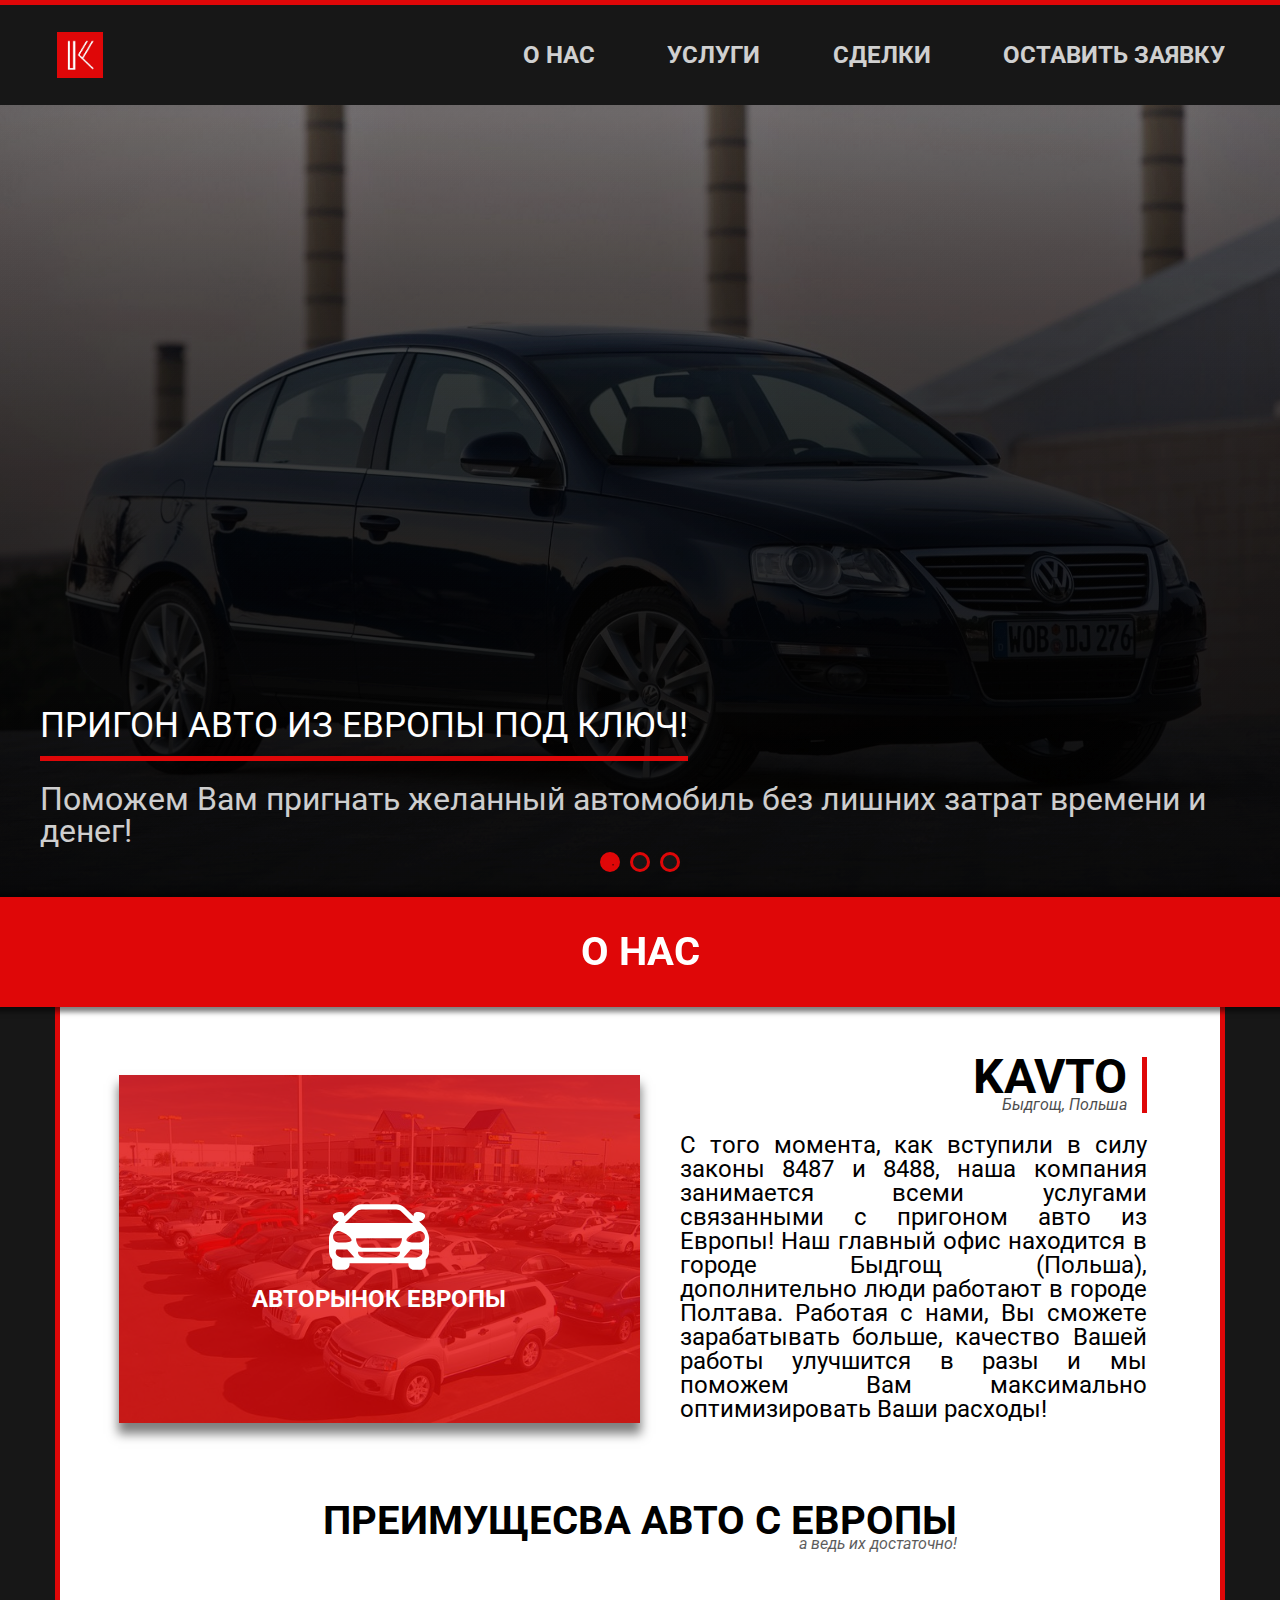
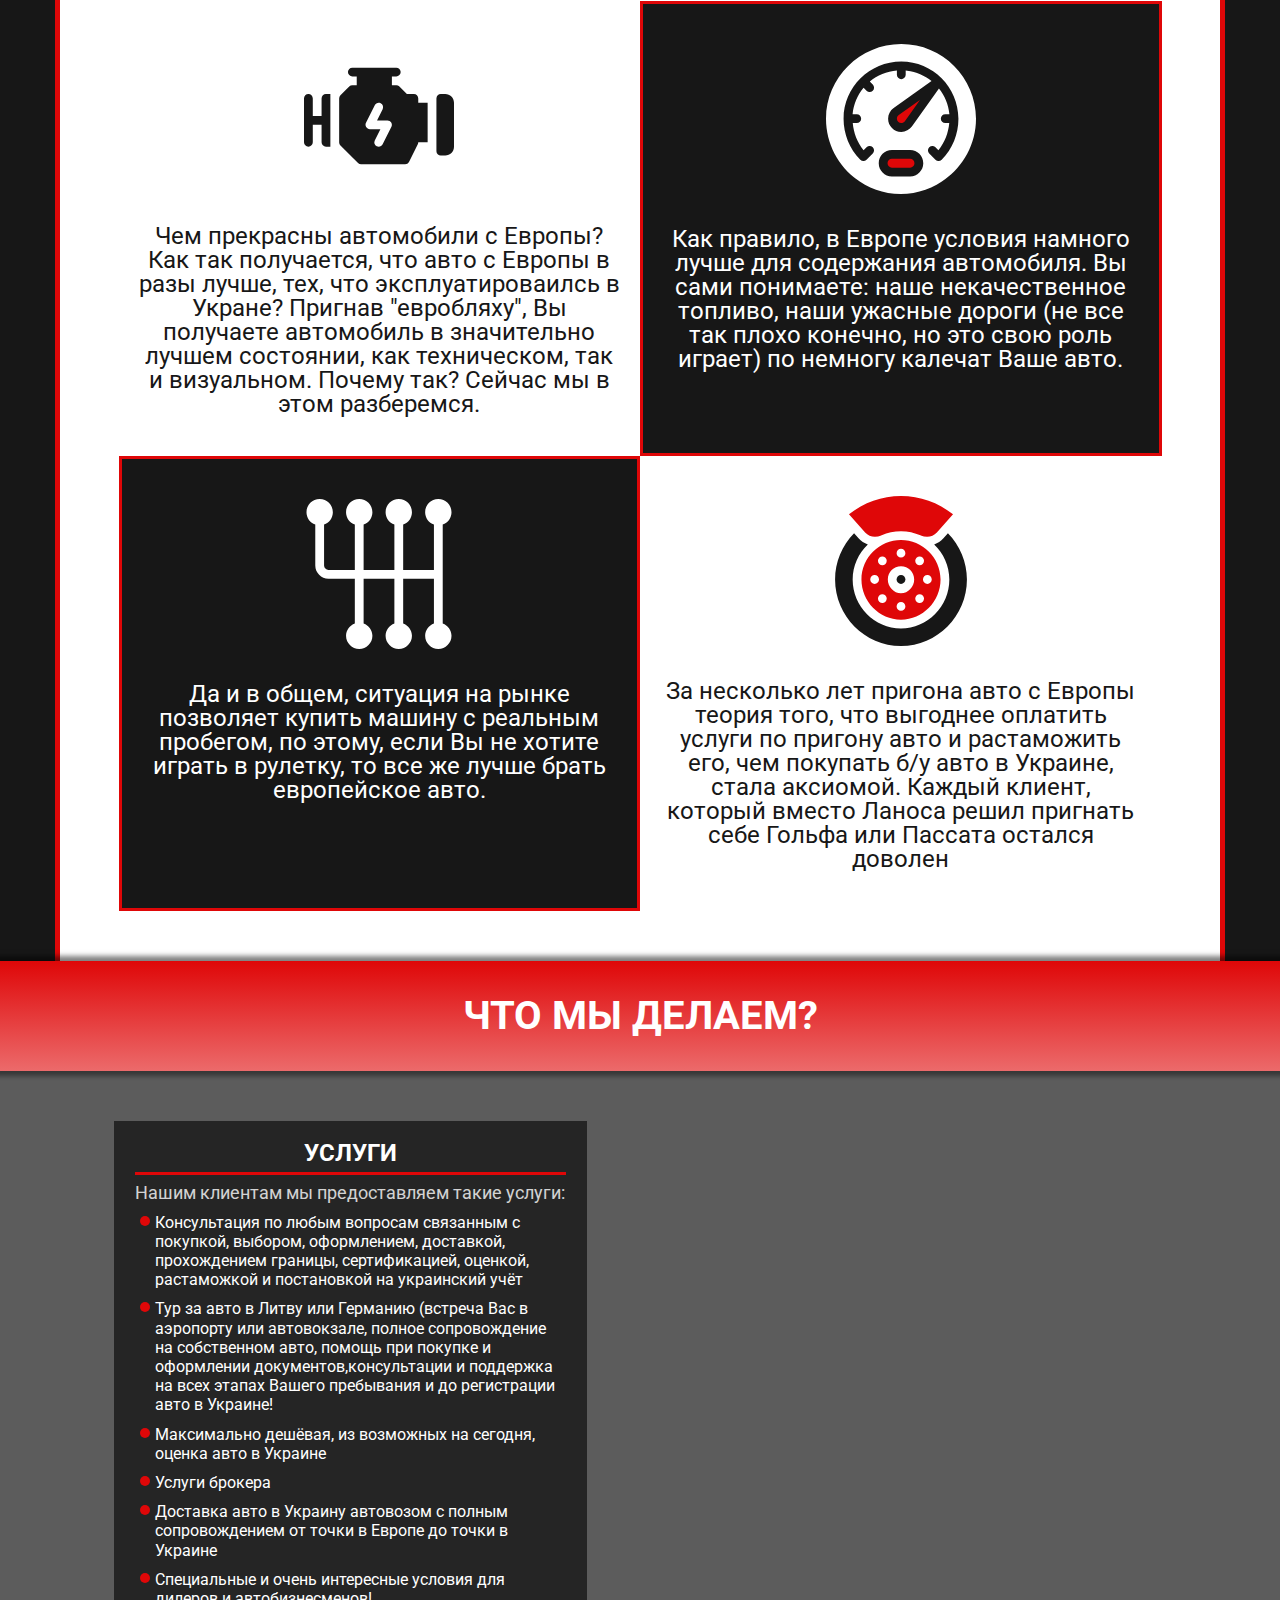
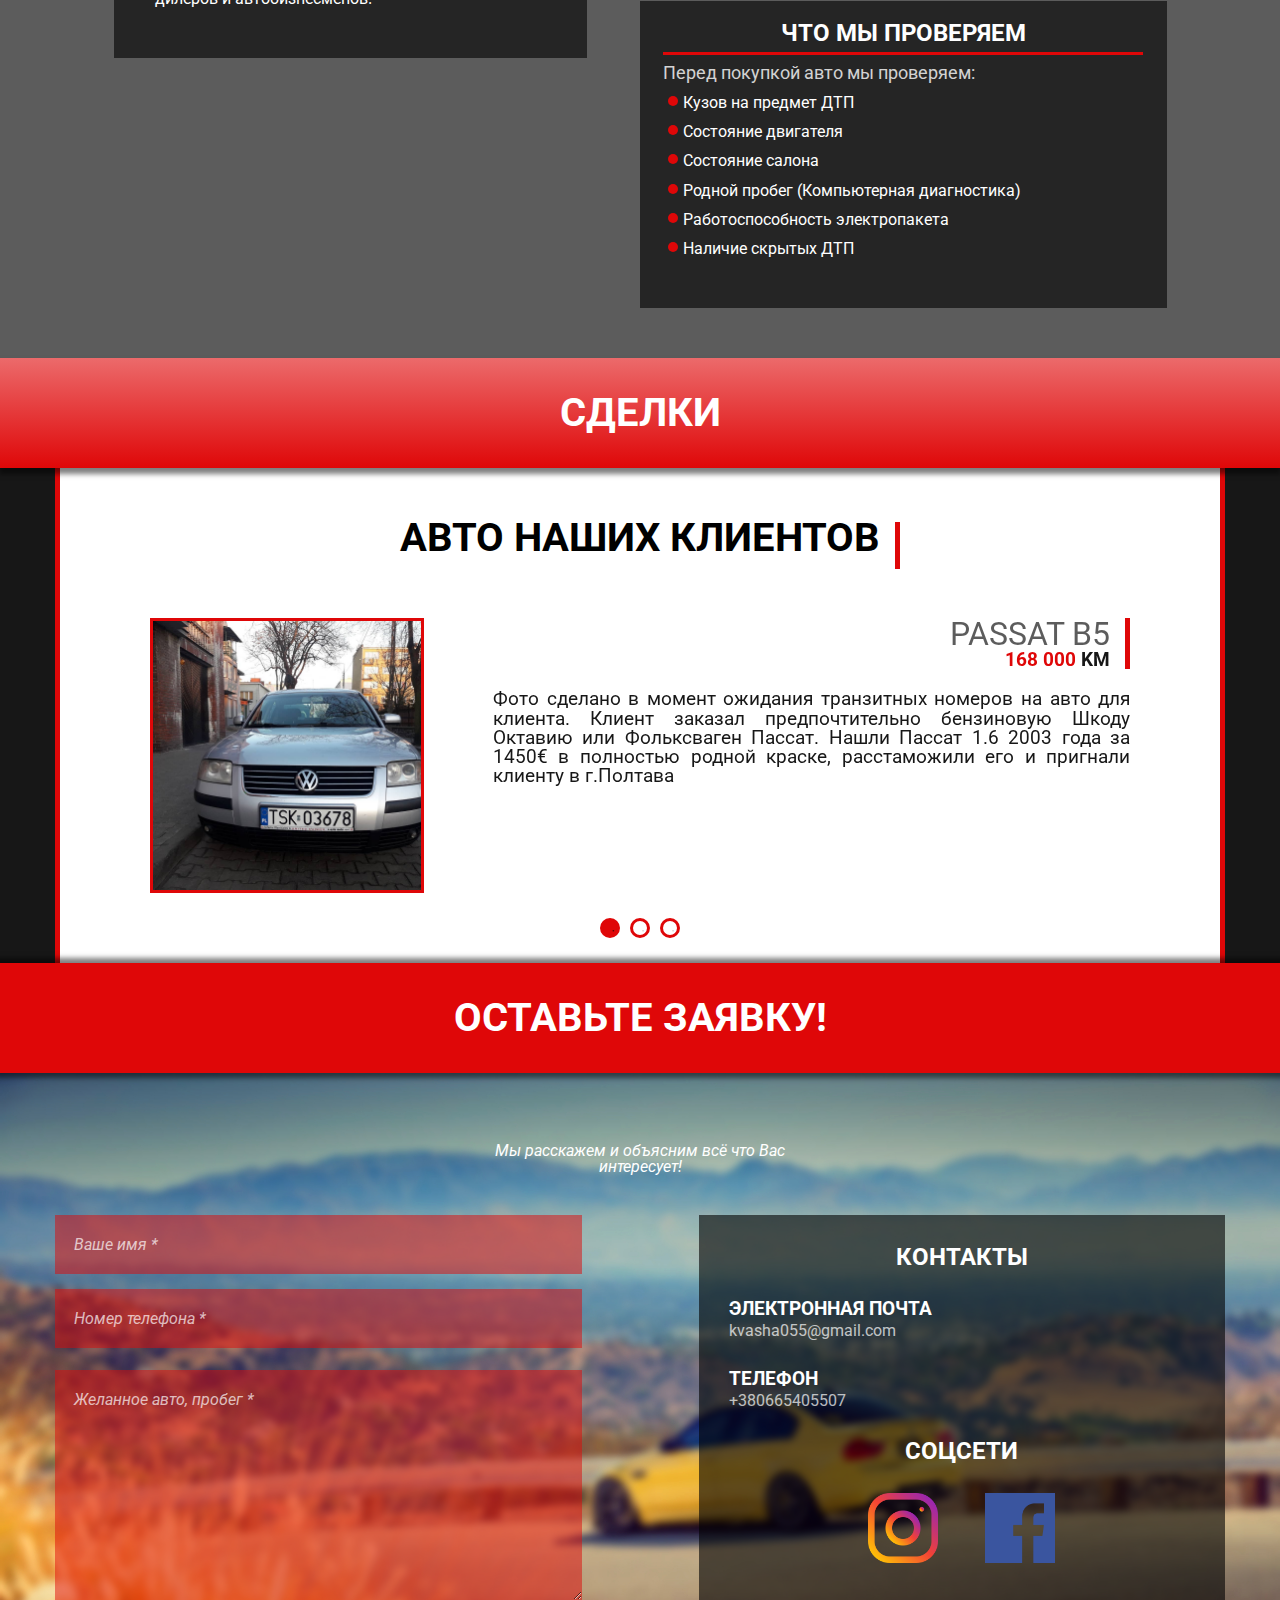
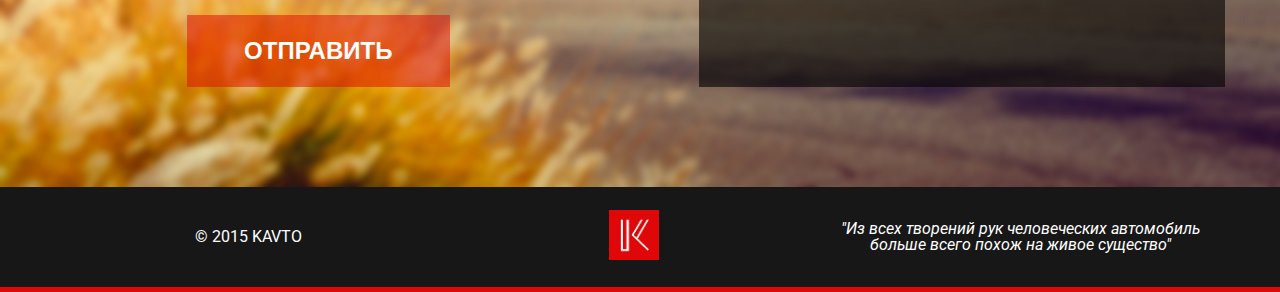
==== commit 8f332115: "commit" ====
--- a/index.html
+++ b/index.html
@@ -223,12 +223,12 @@
 		<section class="feedback">
 			<div class="kavto-container">
 				<div class="feedback__wrap">
-					<h1 class="feedback__title"><span>ПРИГОНЫ ЗА МЕСЯЦ</span></h1>
+					<h1 class="feedback__title"><span>АВТО НАШИХ КЛИЕНТОВ</span></h1>
 					<div class="feedback__slider">
 						<div class="feedback__slider-slide">
 							<div class="feedback__slider-wrap">
 								<div class="feedback__slider-auto-wrap">
-									<img src="images/feedback1.jpg" alt="" class="feedback__slider-auto-img">
+									<img src="images/feedback3.jpg" alt="" class="feedback__slider-auto-img">
 								</div>
 								<div class="feedback__slider-info-wrap">
 									<div class="feedback__slider-name-wrap">
@@ -259,7 +259,7 @@
 						<div class="feedback__slider-slide">
 							<div class="feedback__slider-wrap">
 								<div class="feedback__slider-auto-wrap">
-									<img src="images/feedback3.jpg" alt="" class="feedback__slider-auto-img">
+									<img src="images/feedback1.jpg" alt="" class="feedback__slider-auto-img">
 								</div>
 								<div class="feedback__slider-info-wrap">
 									<div class="feedback__slider-name-wrap">
--- a/css/styles.min.css
+++ b/css/styles.min.css
@@ -1 +1 @@
-﻿@import"https://fonts.googleapis.com/css?family=Roboto:400,700&display=swap&subset=cyrillic";html,body,div,span,applet,object,iframe,h1,h2,h3,h4,h5,h6,p,blockquote,pre,a,abbr,acronym,address,big,cite,code,del,dfn,em,img,ins,kbd,q,s,samp,small,strike,strong,sub,sup,tt,var,b,u,i,center,dl,dt,dd,ol,ul,li,fieldset,form,label,legend,table,caption,tbody,tfoot,thead,tr,th,td,article,aside,canvas,details,embed,figure,figcaption,footer,header,hgroup,menu,nav,output,ruby,section,summary,time,mark,audio,video{margin:0;padding:0;border:0;font-size:100%;font:inherit;vertical-align:baseline}article,aside,details,figcaption,figure,footer,header,hgroup,menu,nav,section{display:block}body{line-height:1}ol,ul{list-style:none}blockquote,q{quotes:none}blockquote:before,blockquote:after,q:before,q:after{content:"";content:none}table{border-collapse:collapse;border-spacing:0}*{padding:0;margin:0;border:0;outline:none;box-sizing:border-box}html{height:100%;scroll-behavior:smooth;font-size:16px;font-family:"Roboto",sans-serif}body,html{min-height:100%;width:100%}.content{height:100%}.clear::after,.clear::before{content:" ";display:table}.clear::after{clear:both}.kavto-container{width:100%;max-width:1200px;padding:0 15px;margin:0 auto}@media(max-height: 842px)and (max-width: 576px){.kavto-container{padding:0}}.slick-list{height:100%}.slick-track{height:100%}.entry-slider__container .slick-dots{bottom:25px}@media(max-height: 842px)and (max-width: 576px){.entry-slider__container .slick-dots{bottom:10px}}.entry-slider__container .slick-dots-hover:hover{background:#fff}.entry-slider__container .slick-dots li{width:20px;height:20px;background:#171717;border-radius:50%;border:3px solid #df0708;transition:.3s}@media(max-height: 842px)and (max-width: 576px){.entry-slider__container .slick-dots li{width:15px;height:15px}}.entry-slider__container .slick-dots li.slick-active{background:#df0708;pointer-events:none}.entry-slider__container .slick-arrow{width:40px;height:40px}.slick-dotted.slick-slider{margin-bottom:0}.slick-dots li:hover{background:#fff}.hidden{display:none}.chevron-prev{fill:#df0708;cursor:pointer;transition:.1s;opacity:.5}.chevron-prev:active{fill:#fff}.chevron-prev:hover{opacity:1}.chevron-next{fill:#df0708;cursor:pointer;transition:.1s;opacity:.5}.chevron-next:active{fill:#fff}.chevron-next:hover{opacity:1}.icon{width:100px;height:100px}@media(max-width: 1024px){.icon{width:60px;height:60px}}input:-webkit-autofill,input:-webkit-autofill:hover,input:-webkit-autofill:focus,textarea:-webkit-autofill,textarea:-webkit-autofill:hover,textarea:-webkit-autofill:focus,select:-webkit-autofill,select:-webkit-autofill:hover,select:-webkit-autofill:focus{-webkit-text-fill-color:#171717;transition:background-color 5000s ease-in-out 0s;-webkit-box-shadow:inset 0 0 0 50px transparent}input:invalid:not(:placeholder-shown)+.contact__error{color:#df0708;background:#171717;height:100%;transform:scaleY(1)}.no-requests{opacity:.7;position:absolute;top:50%;left:50%;transform:translateX(-50%);font-style:italic}.request-statusbar{position:fixed;top:-50px;left:0;z-index:999;width:100%;height:50px;background:rgba(223,7,8,.5);color:#fff;display:flex;justify-content:center;align-items:center;font-weight:700}.request-statusbar--hidden{display:none}.header{background:#171717;display:flex;align-items:center;border-top:5px solid #df0708;padding:25px 0}@media(max-height: 1024px)and (max-width: 842px){.header{padding:0 5px}}.header--table{background:#df0708}.header__nav{display:flex;justify-content:space-between}.header__logo{font-size:2.6rem;line-height:1rem;height:100%;display:flex;align-items:center;text-decoration:none;font-weight:700;color:#fff}.header__logo-img{border:2px solid transparent;width:50px;height:50px;transition:.3s}.header__logo-img:hover{border:2px solid #fff;transform:scale(1.5)}@media(max-height: 1024px)and (max-width: 842px){.header__logo-img:hover{transform:scale(0.9)}}.header__list{display:flex;width:50%;justify-content:space-between}@media(max-width: 1366px){.header__list{width:60%}}@media(max-width: 420px)and (max-height: 842px){.header__list{width:70%}}@media(max-width: 320px)and (max-height: 568px){.header__list{width:80%}}.header__item{display:flex;align-items:center}.header__link{text-decoration:none;color:#fff;opacity:.8;font-size:1.5rem;font-weight:700;position:relative;transition:ease-in .2s}@media(max-height: 1366px)and (max-width: 1024px){.header__link{font-size:1.2rem}}@media(max-width: 668px){.header__link{font-size:.7rem}}.header__link:hover{opacity:1}.header__link::before{content:"";position:absolute;bottom:-5px;left:0;background:#df0708;width:100%;height:3px;transition:.3s;opacity:0}.header__link::after{content:"";position:absolute;bottom:-5px;left:0;background:#df0708;width:0%;height:3px;transition:.3s}.header__link:hover::after{width:100%;background:#fff}.header__link:hover::before{opacity:1}.entry-slider{background:gray}.entry-slider__container{height:88vh;overflow:hidden;margin-bottom:0}@media(max-height: 1366px)and (max-width: 1024px){.entry-slider__container{height:40vh}}@media(max-width: 1024px)and (max-height: 768px){.entry-slider__container{height:88vh}}@media(max-height: 842px)and (max-width: 576px){.entry-slider__container{height:40vh}}@media(max-height: 320px)and (max-width: 568px){.entry-slider__container{height:84vh}}.entry-slider__wrapper{color:#fff;height:100%;padding:100px 100px}@media(min-height: 1366px)and (max-width: 1024px){.entry-slider__wrapper{padding:50px}}@media(max-height: 1366px)and (max-width: 1366px){.entry-slider__wrapper{padding:40px;padding-bottom:50px}}@media(max-height: 1024px)and (max-width: 576px){.entry-slider__wrapper{padding:0 20px 30px 20px}}.entry-slider__wrapper::after{content:"";width:100%;height:100%;position:absolute;top:0;left:0;background:-moz-linear-gradient(top, rgba(0, 0, 0, 0.1) 0%, rgba(0, 0, 0, 0.1) 1%, rgba(0, 0, 0, 0.3) 100%);background:-webkit-linear-gradient(top, rgba(0, 0, 0, 0.1) 0%, rgba(0, 0, 0, 0.1) 1%, rgba(0, 0, 0, 0.3) 100%);background:linear-gradient(to bottom, rgba(0, 0, 0, 0.1) 0%, rgba(0, 0, 0, 0.1) 1%, rgba(0, 0, 0, 0.3) 100%);filter:progid:DXImageTransform.Microsoft.gradient( startColorstr="#1a000000", endColorstr="#4d000000",GradientType=0 )}.entry-slider__wrapper--first{background:url("../images/slide1.jpg") no-repeat bottom center;background-size:cover}.entry-slider__wrapper--second{background:url("../images/slide2.jpg") no-repeat center center;background-size:cover}.entry-slider__wrapper--third{background:url("../images/slide3.jpg") no-repeat center center;background-size:cover}.entry-slider__title{font-size:3rem;text-transform:uppercase;z-index:20;position:relative;margin-bottom:40px}@media(max-width: 1366px){.entry-slider__title{font-size:2.2rem}}@media(min-height: 1024px)and (max-width: 768px){.entry-slider__title{font-size:2rem;margin-bottom:30px}}@media(max-height: 1366px)and (max-width: 768px){.entry-slider__title{font-size:1.5rem;margin-bottom:20px}}@media(max-height: 1024px)and (max-width: 842px){.entry-slider__title{font-size:1.5rem;margin-bottom:25px}}@media(max-height: 842px)and (max-width: 576px){.entry-slider__title{font-size:.8rem;margin-bottom:10px}}.entry-slider__title-highlight{position:relative}.entry-slider__title-highlight::after{content:"";position:absolute;bottom:-15px;left:0;background:#df0708;height:5px;width:100%}@media(max-height: 1366px)and (max-width: 768px){.entry-slider__title-highlight::after{position:absolute;bottom:-5px;left:0}}.entry-slider__title-wrap{height:100%;display:flex;flex-direction:column;justify-content:flex-end}.entry-slider__desc{z-index:20;position:relative;font-size:2.5rem;opacity:.8;line-height:3rem}@media(max-width: 1366px){.entry-slider__desc{font-size:2rem;line-height:2rem}}@media(min-height: 1024px)and (max-width: 768px){.entry-slider__desc{font-size:1.5rem}}@media(max-height: 1366px)and (max-width: 768px){.entry-slider__desc{font-size:1.2rem;line-height:1.2rem}}@media(max-height: 1024px)and (max-width: 842px){.entry-slider__desc{font-size:1.5rem;margin-bottom:25px;line-height:1.3rem}}@media(max-height: 842px)and (max-width: 576px){.entry-slider__desc{font-size:.8rem;line-height:1rem;margin-bottom:0}}.entry-slider__desc strong{font-weight:700;color:#df0708}.entry-slider__arrow-item-prev{position:absolute;top:50%;left:0}@media(max-width: 1366px){.entry-slider__arrow-item-prev{display:none}}.entry-slider__arrow-item-next{position:absolute;top:50%;right:0}@media(max-width: 1366px){.entry-slider__arrow-item-next{display:none}}.about{background:#171717}.about__head{background:#df0708;padding:50px 0;box-shadow:0 0 5px 5px rgba(0,0,0,.5);position:relative;z-index:10}@media(min-height: 768px)and (max-width: 1366px){.about__head{padding:35px 0}}@media(max-width: 768px){.about__head{padding:25px 0}}@media(max-height: 1024px)and (max-width: 842px){.about__head{padding:25px 0}}.about__title{font-weight:700;font-size:2.5rem;text-align:center;color:#fff}@media(max-width: 1024px)and (max-height: 1024px){.about__title{font-size:2rem}}@media(max-height: 1024px)and (max-width: 576px){.about__title{font-size:1.3rem}}.about__wrap{background:#fff;padding:50px 5%;border-left:5px solid #df0708;border-right:5px solid #df0708}.about__intro{font-size:1.5rem;margin-bottom:40px;text-align:justify}@media(max-height: 842px)and (max-width: 576px){.about__intro{font-size:1.2rem}}.about__intro-img{width:100%;object-fit:cover;box-shadow:0 10px 10px 1px rgba(0,0,0,.5);position:relative}.about__intro-img-container{position:relative;width:50%;display:flex;margin-bottom:20px;padding:0}@media(max-height: 1366px)and (max-width: 1024px){.about__intro-img-container{width:100%}}.about__intro-img-wrapper{position:absolute;left:0;top:0;z-index:20;width:100%;height:100%;display:flex;justify-content:center;flex-direction:column;align-items:center;transition:.3s}@media(max-height: 1366px)and (max-width: 1024px){.about__intro-img-wrapper{opacity:0}}.about__intro-img-wrapper::before{content:"";position:absolute;top:0;left:0;background:#df0708;z-index:5;width:100%;height:100%;opacity:.8}@media(max-height: 1366px)and (max-width: 1024px){.about__intro-img-wrapper::before{opacity:0}}.about__intro-img-wrapper:hover{opacity:0}.about__intro-wrap{display:flex;margin:0 0 40px 0;width:100%;align-items:center}.about__intro-box{text-align:right;padding-left:40px;width:50%}@media(max-height: 1366px)and (max-width: 1024px){.about__intro-box{padding:20px;width:100%}}@media(max-height: 842px)and (max-width: 576px){.about__intro-box{padding:0}}.about__intro-market{font-size:1.5rem;font-weight:700;color:#fff;position:relative;z-index:20}.about__intro-market-icon{width:100px;height:100px;fill:#fff;position:relative;z-index:20}.about__intro-title{font-size:3rem;line-height:2.5rem;font-weight:700}.about__intro-title-wrap{display:flex;flex-direction:column;margin-bottom:20px;margin-right:20px;position:relative}.about__intro-title-wrap::after{content:"";position:absolute;top:0;right:-20px;background:#df0708;width:5px;height:100%}.about__intro-desc{font-style:italic;opacity:.7}.about__boxes{margin:0}.about__box{background:#fff;color:#171717;padding:40px 20px;text-align:center}@media(max-height: 1024px)and (max-width: 842px){.about__box{border-bottom:3px solid #df0708}}@media(max-height: 842px)and (max-width: 576px){.about__box{padding:40px 0}}.about__box--dark{background:#171717;color:#fff;border:3px solid #df0708}@media(max-height: 1024px)and (max-width: 842px){.about__box--dark{color:#171717;background:#fff;border:none;border-bottom:3px solid #df0708}}.about__icon{fill:#171717}.about__icon--white{fill:#fff}@media(max-height: 1366px)and (max-width: 842px){.about__icon--white{fill:#171717}}.about__desc{margin-top:30px}@media(max-width: 1366px){.about__desc{font-size:1.5rem}}@media(max-height: 1024px)and (max-width: 842px){.about__desc{font-size:1.3rem;text-align:justify}}.about__subtitle{text-align:center;font-size:2.5em;font-weight:700}@media(max-width: 1024px)and (max-height: 1024px){.about__subtitle{font-size:2rem}}@media(max-height: 842px)and (max-width: 576px){.about__subtitle{font-size:1.5rem;color:#df0708}}.about__subtitle span{position:relative}.about__subtitle span::after{content:"а ведь их достаточно!";color:#171717;position:absolute;right:0;bottom:-8px;width:100%;text-align:right;font-weight:400;font-style:italic;font-size:1rem;opacity:.7}@media(max-height: 842px)and (max-width: 576px){.about__subtitle span::after{display:none}}.about__subtitle span::before{content:"";width:5px;background:#df0708;height:100%;position:absolute;right:-20px;bottom:-8px;display:none}.about__subtitle-desc{margin-bottom:40px}.about__subtitle-wrap{width:100%;margin:0 auto;margin-bottom:60px}@media(max-height: 1024px)and (max-width: 842px){.about__subtitle-wrap{margin-bottom:0}}.services{background:url("../images/about-new.jpg") no-repeat top center;background-size:cover;background-attachment:fixed}.services__header{background:-moz-linear-gradient(top, #df0708 0%, rgba(223, 7, 8, 0.6) 100%);background:-webkit-linear-gradient(top, #df0708 0%, rgba(223, 7, 8, 0.6) 100%);background:linear-gradient(to bottom, #df0708 0%, rgba(223, 7, 8, 0.6) 100%);filter:progid:DXImageTransform.Microsoft.gradient( startColorstr="#df0708", endColorstr="#99df0708",GradientType=0 );padding:50px 0;box-shadow:0 0 5px 5px rgba(0,0,0,.5)}@media(min-height: 768px)and (max-width: 1366px){.services__header{padding:35px 0}}@media(max-width: 768px){.services__header{padding:25px 0}}@media(max-height: 1024px)and (max-width: 842px){.services__header{padding:25px 0}}.services__title{font-weight:700;font-size:2.5rem;color:#fff;text-align:center}@media(max-width: 1024px)and (max-height: 1024px){.services__title{font-size:2rem}}@media(max-height: 1024px)and (max-width: 576px){.services__title{font-size:1.3rem}}.services__background{background:rgba(23,23,23,.7)}.services__wrap{padding:50px 5% 300px 5%;position:relative}@media(max-height: 1366px)and (max-width: 768px){.services__wrap{padding:50px 3%}}.services__block{width:45%;background:rgba(0,0,0,.6);color:#fff;padding:20px 2% 40px}@media(max-height: 1366px)and (max-width: 768px){.services__block{width:100%;margin-bottom:40px}}.services__block--right{position:absolute;right:5%;bottom:50px}@media(max-height: 1366px)and (max-width: 768px){.services__block--right{position:static}}.services__block-title{font-weight:700;font-size:1.5rem;margin-bottom:20px;position:relative;text-align:center}@media(max-height: 1024px)and (max-width: 576px){.services__block-title{font-size:1.3rem}}.services__block-title::after{content:"";background:#df0708;width:100%;height:3px;position:absolute;bottom:-10px;left:0}.services__block-wrap{display:flex;justify-content:flex-start}@media(max-height: 1366px)and (max-width: 768px){.services__block-wrap{flex-direction:column}}.services__block-desc{margin-bottom:10px;opacity:.8;font-size:1.1rem}.services__block-item{margin-left:20px;margin-bottom:10px;position:relative;line-height:1.2rem}.services__block-item::before{content:"";width:10px;height:10px;background:#df0708;position:absolute;top:3px;left:-15px;border-radius:50%}.services__footer{padding:50px 0;position:relative;box-shadow:0 5px 5px 1px rgba(0,0,0,.5);background:-moz-linear-gradient(top, rgba(223, 7, 8, 0.6) 0%, #df0708 100%);background:-webkit-linear-gradient(top, rgba(223, 7, 8, 0.6) 0%, #df0708 100%);background:linear-gradient(to bottom, rgba(223, 7, 8, 0.6) 0%, #df0708 100%);filter:progid:DXImageTransform.Microsoft.gradient( startColorstr="#99df0708", endColorstr="#df0708",GradientType=0 )}@media(min-height: 768px)and (max-width: 1366px){.services__footer{padding:35px 0}}@media(max-width: 768px){.services__footer{padding:25px 0}}@media(max-height: 1024px)and (max-width: 842px){.services__footer{padding:25px 0}}.feedback{background:#171717}.feedback__wrap{background:#fff;padding:50px 5%;border-left:5px solid #df0708;border-right:5px solid #df0708}.feedback__title{text-align:center;font-size:2.5em;font-weight:700;margin-bottom:40px}@media(max-height: 1024px)and (max-width: 576px){.feedback__title{font-size:1.5rem}}.feedback__title span{position:relative}.feedback__title span::after{content:"Последние сделки";color:#171717;position:absolute;right:0;bottom:-10px;width:100%;text-align:right;font-weight:400;font-style:italic;font-size:1rem;opacity:.7}.feedback__title span::before{content:"";width:5px;background:#df0708;height:100%;position:absolute;right:-20px;bottom:-8px}@media(max-height: 1024px)and (max-width: 576px){.feedback__title span::before{background:#fff}}.feedback__slider{color:#171717}.feedback__slider .slick-dots li{width:20px;height:20px;background:transparent;border-radius:50%;border:3px solid #df0708;transition:.3s}.feedback__slider .slick-dots li.slick-active{background:#df0708;pointer-events:none}.feedback__slider-slide{padding:20px 1%}@media(max-width: 1024px)and (max-height: 1024px){.feedback__slider-slide{margin-bottom:40px;padding:0}}.feedback__slider-wrap{display:flex;width:100%}@media(max-height: 1024px)and (max-width: 576px){.feedback__slider-wrap{flex-direction:column}}@media(max-width: 1024px){.feedback__slider-wrap{padding:0 10px}}.feedback__slider-auto-wrap{width:35%}@media(max-height: 842px)and (max-width: 576px){.feedback__slider-auto-wrap{width:100%;margin-bottom:30px}}@media(max-width: 842px)and (max-height: 576px){.feedback__slider-auto-wrap{display:flex;align-items:center}}.feedback__slider-auto-img{width:80%;border:3px solid #df0708}@media(max-height: 842px)and (max-width: 576px){.feedback__slider-auto-img{width:100%;object-fit:cover;padding:0 10px;border:none}}.feedback__slider-info-wrap{width:65%;text-align:right}@media(max-height: 842px)and (max-width: 576px){.feedback__slider-info-wrap{flex-direction:column;width:100%;padding:0 5px}}.feedback__slider-info-name{font-size:1.5rem;font-weight:700}.feedback__slider-info-car{font-size:2rem;opacity:.7;text-transform:uppercase}.feedback__slider-info-mileage{font-size:1.2rem;font-weight:700}.feedback__slider-info-mileage span{color:#df0708}.feedback__slider-name-wrap{margin-bottom:20px;margin-right:20px;position:relative}.feedback__slider-name-wrap::after{content:"";background:#df0708;height:100%;width:5px;position:absolute;top:0;right:-20px}.feedback__slider-desc{font-size:1.2rem;text-align:justify}.contact__header{background:#df0708;padding:50px 0;position:relative;box-shadow:0 0 5px 5px rgba(0,0,0,.5)}@media(min-height: 768px)and (max-width: 1366px){.contact__header{padding:35px 0}}@media(max-width: 768px){.contact__header{padding:25px 0}}@media(max-height: 1024px)and (max-width: 842px){.contact__header{padding:25px 0}}.contact__title{font-size:2.5rem;font-weight:700;text-align:center;color:#fff}@media(max-width: 1024px)and (max-height: 1024px){.contact__title{font-size:2rem}}@media(max-height: 1024px)and (max-width: 576px){.contact__title{font-size:1.3rem}}.contact__wrap{padding:50px 0 100px 0;background:url("../images/contact3.jpg") no-repeat center center;background-size:cover;color:#fff}.contact__call{font-size:3rem;text-align:center;font-weight:700;margin-bottom:20px}.contact__desc{width:30%;margin:0 auto;text-align:center;margin-bottom:40px;font-style:italic}@media(max-width: 768px)and (max-height: 1024px){.contact__desc{font-size:1.3rem;width:70%}}.contact__subtitle{text-align:center;margin-bottom:30px;font-size:1.5rem;font-weight:700}.contact__social-list{display:flex;width:40%;margin:0 auto;justify-content:space-between}@media(max-height: 1024px)and (max-width: 842px){.contact__social-list{width:65%}}.contact__social-link{text-decoration:none;position:relative}.contact__social-link::after{content:"";width:100%;background:transparent;position:absolute;bottom:-10px;left:0;height:4px;transition:.3s}.contact__social-link:hover::after{background:#fff}.contact__social-img{width:70px;height:70px;transition:.2s;position:relative}.contact__social-img:hover{transform:scale(1.05)}.contact__wrapper{display:flex;justify-content:space-between}@media(max-width: 768px)and (max-height: 1024px){.contact__wrapper{flex-direction:column}}@media(max-height: 842px)and (max-width: 576px){.contact__wrapper{padding:0 10px}}.contact__form{display:flex;flex-direction:column;position:relative}.contact__error{color:transparent;text-align:left;font-size:12px;display:block;background:transparent;padding:5px;transition:.2s;pointer-events:none;transform:scaleY(0);transform-origin:50% 0}.contact__textarea-error{position:absolute;bottom:85px;left:0;color:#df0708;text-align:left;font-size:12px;background:#171717;padding:5px;transition:.2s;pointer-events:none;width:100%;transform:scaleY(0);transform-origin:50% 100%}.contact__textarea-error--active{transform:scaleY(1)}.contact__input{margin-bottom:15px;padding:20px 15px;background:rgba(223,7,8,.5);color:#fff;font-size:1rem;border-left:4px solid transparent;transition:.3s;font-family:"Roboto",sans-serif}@media(max-width: 768px)and (max-height: 1024px){.contact__input{font-size:1.2rem}}.contact__input--telephone{margin-bottom:0}.contact__input-wrap{width:45%}@media(max-width: 768px)and (max-height: 1024px){.contact__input-wrap{margin-bottom:40px;width:100%}}.contact__input::placeholder{color:rgba(255,255,255,.7);font-style:italic;transition:.3s}.contact__input:focus{background:#df0708;border-color:#fff}.contact__input:focus::placeholder{color:#fff}.contact__info{margin-bottom:30px}.contact__info-wrap{width:45%;background:rgba(0,0,0,.6);padding:30px}@media(max-width: 768px)and (max-height: 1024px){.contact__info-wrap{order:0;width:100%}}.contact__info-title{font-size:1.2rem;text-transform:uppercase;font-weight:700;margin-bottom:5px}@media(max-width: 768px)and (max-height: 1024px){.contact__info-title{font-size:1.3rem}}.contact__info-value{opacity:.7}@media(max-width: 768px)and (max-height: 1024px){.contact__info-value{font-size:1.3rem}}.contact__info-value:hover{opacity:1}.contact__info-value a{color:#fff;text-decoration:none}.contact__info-value a:hover{color:#df0708}.contact__button{width:50%;padding:20px;margin:0 auto;background:rgba(223,7,8,.5);cursor:pointer;font-size:1.5rem;color:#fff;font-weight:700;transition:.1s;border:2px solid transparent}@media(max-height: 1024px)and (max-width: 842px){.contact__button{font-size:1rem}}.contact__button:hover{background:#df0708}.contact__button:active{transform:scale(0.98);border:2px solid #fff}.footer{background:#171717;border-bottom:5px solid #df0708;min-height:105px;color:#fff;display:flex;align-items:center}.footer--table{background:#df0708}@media(max-width: 768px)and (max-height: 1024px){.footer--table{min-height:60px}}.footer__list{display:flex;align-items:center}.footer__item{width:33%;text-align:center}.footer__item cite{font-style:italic}@media(max-width: 576px)and (max-height: 842px){.footer__item cite{display:none}}.footer__link-img{width:50px;height:50px}.login{background:#fff;min-height:calc(100vh - 210px);border-left:5px solid #df0708;border-right:5px solid #df0708}.login__form{width:40%}@media(max-width: 768px)and (max-height: 1024px){.login__form{width:70%}}.login__form-wrap{display:flex;justify-content:center;align-items:center;min-height:calc(100vh - 210px)}@media(max-width: 768px)and (max-height: 1024px){.login__form-wrap{min-height:calc(100vh - 115px)}}@media(max-width: 842px)and (max-height: 430px){.login__form-wrap{min-height:calc(100vh - 55px)}}.login__title{text-align:center;padding:0 0 50px 0;font-size:2rem;font-weight:700}@media(max-width: 576px){.login__title{font-size:1.6rem}}@media(max-height: 576px)and (max-width: 842px){.login__title{padding-bottom:10px}}.login__block{position:relative;margin-bottom:40px}@media(max-height: 576px)and (max-width: 842px){.login__block{margin-bottom:15px}}.login__label{position:absolute;top:5px;left:5px;cursor:pointer;transition:.1s;font-size:1.5rem}.login__label:hover{opacity:.8}.login__input{width:100%;background:none;color:#171717;border-bottom:2px solid #171717;padding-left:40px;font-size:1.5rem;line-height:2.5rem;transition:.2s}.login__input::placeholder{color:#171717}.login__input:focus{border-bottom:2px solid #df0708}.login__error{color:#df0708;position:absolute;bottom:-15px;left:0}.login__button{width:100%;color:#fff;background:#df0708;font-size:1.4rem;padding:20px;cursor:pointer;font-weight:700}.content--login{background:#df0708}.table{background:#fff;min-height:calc(100vh - 210px);padding:30px 20px;border-left:5px solid #df0708;border-right:5px solid #df0708;position:relative}@media(max-width: 842px)and (max-height: 576px){.table{min-height:calc(100vh - 55px)}}@media(max-width: 768px)and (max-height: 1024px){.table{min-height:calc(100vh - 115px);padding:20px 0}}@media(max-width: 576px)and (max-height: 842px){.table{padding-top:100px}}.table__admin{margin-left:5px}.table__admin-wrap{display:flex;align-items:center;color:#171717;font-weight:700;font-size:1.5rem;position:absolute;top:35px;left:20px}.table__exit{background:none;color:#fff;cursor:pointer;font-weight:700;font-size:1.5rem;margin-right:10px;opacity:.8;transition:.2s}.table__exit:hover{opacity:1}.table__exit-form{color:#fff;font-size:1.5rem;display:flex;align-items:center}.table__title{text-align:center;font-size:2.5em;font-weight:700;margin-bottom:30px}@media(max-width: 1024px)and (max-height: 1366px){.table__title{font-size:2rem;margin-top:10px}}@media(max-width: 576px)and (max-height: 842px){.table__title{display:none}}.table__delete{padding:10px;font-weight:700;background:#df0708;color:#fff;cursor:pointer;opacity:.7;transition:.2s;position:absolute;top:30px;right:20px}.table__delete:hover{opacity:1}.table__wrap{padding:0 2%}.table__block{color:#171717;display:flex;padding:10px;position:relative;border-bottom:2px solid #171717;transition:.1s}.table__block:hover{border-color:#df0708}.table__block-id{display:flex;align-items:center;justify-content:center;width:5%;font-weight:700;color:#df0708}.table__block-wrap{display:flex;width:90%}@media(max-width: 576px)and (max-height: 842px){.table__block-wrap{flex-direction:column}}.table__block-phone{width:20%;display:flex;align-items:center;font-weight:700;padding:0 5px}@media(max-width: 768px)and (max-height: 1024px){.table__block-phone{font-size:.9rem}}@media(max-width: 576px)and (max-height: 842px){.table__block-phone{width:100%;margin-bottom:5px}}@media(max-width: 842px)and (max-height: 576px){.table__block-phone{font-size:.8rem}}.table__block-name{width:25%;display:flex;align-items:center;font-weight:700;padding:0 5px}@media(max-width: 768px)and (max-height: 1024px){.table__block-name{font-size:.9rem}}@media(max-width: 576px)and (max-height: 842px){.table__block-name{width:100%;margin-bottom:5px}}@media(max-width: 842px)and (max-height: 576px){.table__block-name{font-size:.8rem}}.table__block-message{width:50%;text-align:justify;display:flex;align-items:center;padding:0 5px}@media(max-width: 1024px)and (max-height: 1366px){.table__block-message{width:50%}}@media(max-width: 576px)and (max-height: 842px){.table__block-message{width:100%}}.table__button-wrap{display:flex;align-items:center;justify-content:center;width:5%}.table__button-delete{position:absolute;top:10px;right:10px;cursor:pointer;width:15px;height:15px;font-weight:900;background:transparent;color:#df0708}.table__button-delete:hover{background:#fff}@media(max-height: 1366px)and (max-width: 1024px){.table__button-delete{width:25px;height:25px;font-size:25px;position:absolute;top:0;right:0}}.table__button-mark{position:absolute;top:10px;right:30px;cursor:pointer;width:15px;height:15px;color:green;font-weight:900;background:transparent}.table__button-mark:hover{background:#fff}@media(max-height: 1366px)and (max-width: 1024px){.table__button-mark{width:25px;height:25px;font-size:25px;position:absolute;top:0;right:30px}}.table__button-blockstatus{color:gold;font-size:2rem}@media(max-width: 576px)and (max-height: 842px){.table__button-blockstatus{position:absolute;top:1px;right:60px}}.table__button-blockstatus--read{display:none}.content--table{background:#171717}/*# sourceMappingURL=styles.min.css.map */
+﻿@import"https://fonts.googleapis.com/css?family=Roboto:400,700&display=swap&subset=cyrillic";html,body,div,span,applet,object,iframe,h1,h2,h3,h4,h5,h6,p,blockquote,pre,a,abbr,acronym,address,big,cite,code,del,dfn,em,img,ins,kbd,q,s,samp,small,strike,strong,sub,sup,tt,var,b,u,i,center,dl,dt,dd,ol,ul,li,fieldset,form,label,legend,table,caption,tbody,tfoot,thead,tr,th,td,article,aside,canvas,details,embed,figure,figcaption,footer,header,hgroup,menu,nav,output,ruby,section,summary,time,mark,audio,video{margin:0;padding:0;border:0;font-size:100%;font:inherit;vertical-align:baseline}article,aside,details,figcaption,figure,footer,header,hgroup,menu,nav,section{display:block}body{line-height:1}ol,ul{list-style:none}blockquote,q{quotes:none}blockquote:before,blockquote:after,q:before,q:after{content:"";content:none}table{border-collapse:collapse;border-spacing:0}*{padding:0;margin:0;border:0;outline:none;box-sizing:border-box}html{height:100%;scroll-behavior:smooth;font-size:16px;font-family:"Roboto",sans-serif}body,html{min-height:100%;width:100%}.content{height:100%}.clear::after,.clear::before{content:" ";display:table}.clear::after{clear:both}.kavto-container{width:100%;max-width:1200px;padding:0 15px;margin:0 auto}@media(max-height: 842px)and (max-width: 576px){.kavto-container{padding:0}}.slick-list{height:100%}.slick-track{height:100%}.entry-slider__container .slick-dots{bottom:25px}@media(max-height: 842px)and (max-width: 576px){.entry-slider__container .slick-dots{bottom:10px}}.entry-slider__container .slick-dots-hover:hover{background:#fff}.entry-slider__container .slick-dots li{width:20px;height:20px;background:#171717;border-radius:50%;border:3px solid #df0708;transition:.3s}@media(max-height: 842px)and (max-width: 576px){.entry-slider__container .slick-dots li{width:15px;height:15px}}.entry-slider__container .slick-dots li.slick-active{background:#df0708;pointer-events:none}.entry-slider__container .slick-arrow{width:40px;height:40px}.slick-dotted.slick-slider{margin-bottom:0}.slick-dots li:hover{background:#fff}.hidden{display:none}.chevron-prev{fill:#df0708;cursor:pointer;transition:.1s;opacity:.5}.chevron-prev:active{fill:#fff}.chevron-prev:hover{opacity:1}.chevron-next{fill:#df0708;cursor:pointer;transition:.1s;opacity:.5}.chevron-next:active{fill:#fff}.chevron-next:hover{opacity:1}.icon{width:100px;height:100px}@media(max-width: 1024px){.icon{width:60px;height:60px}}input:-webkit-autofill,input:-webkit-autofill:hover,input:-webkit-autofill:focus,textarea:-webkit-autofill,textarea:-webkit-autofill:hover,textarea:-webkit-autofill:focus,select:-webkit-autofill,select:-webkit-autofill:hover,select:-webkit-autofill:focus{-webkit-text-fill-color:#171717;transition:background-color 5000s ease-in-out 0s;-webkit-box-shadow:inset 0 0 0 50px transparent}input:invalid:not(:placeholder-shown)+.contact__error{color:#df0708;background:#171717;height:100%;transform:scaleY(1)}.no-requests{opacity:.7;position:absolute;top:50%;left:50%;transform:translateX(-50%);font-style:italic}.request-statusbar{position:fixed;top:-50px;left:0;z-index:999;width:100%;height:50px;background:rgba(223,7,8,.5);color:#fff;display:flex;justify-content:center;align-items:center;font-weight:700}.request-statusbar--hidden{display:none}.header{background:#171717;display:flex;align-items:center;border-top:5px solid #df0708;padding:25px 0}@media(max-height: 1024px)and (max-width: 842px){.header{padding:0 5px}}.header--table{background:#df0708}.header__nav{display:flex;justify-content:space-between}.header__logo{font-size:2.6rem;line-height:1rem;height:100%;display:flex;align-items:center;text-decoration:none;font-weight:700;color:#fff}.header__logo-img{border:2px solid transparent;width:50px;height:50px;transition:.3s}.header__logo-img:hover{border:2px solid #fff;transform:scale(1.5)}@media(max-height: 1024px)and (max-width: 842px){.header__logo-img:hover{transform:scale(0.9)}}.header__list{display:flex;width:50%;justify-content:space-between}@media(max-width: 1366px){.header__list{width:60%}}@media(max-width: 420px)and (max-height: 842px){.header__list{width:70%}}@media(max-width: 320px)and (max-height: 568px){.header__list{width:80%}}.header__item{display:flex;align-items:center}.header__link{text-decoration:none;color:#fff;opacity:.8;font-size:1.5rem;font-weight:700;position:relative;transition:ease-in .2s}@media(max-height: 1366px)and (max-width: 1024px){.header__link{font-size:1.2rem}}@media(max-width: 668px){.header__link{font-size:.7rem}}.header__link:hover{opacity:1}.header__link::before{content:"";position:absolute;bottom:-5px;left:0;background:#df0708;width:100%;height:3px;transition:.3s;opacity:0}.header__link::after{content:"";position:absolute;bottom:-5px;left:0;background:#df0708;width:0%;height:3px;transition:.3s}.header__link:hover::after{width:100%;background:#fff}.header__link:hover::before{opacity:1}.entry-slider{background:gray}.entry-slider__container{height:88vh;overflow:hidden;margin-bottom:0}@media(max-height: 1366px)and (max-width: 1024px){.entry-slider__container{height:40vh}}@media(max-width: 1024px)and (max-height: 768px){.entry-slider__container{height:88vh}}@media(max-height: 842px)and (max-width: 576px){.entry-slider__container{height:40vh}}@media(max-height: 320px)and (max-width: 568px){.entry-slider__container{height:84vh}}.entry-slider__wrapper{color:#fff;height:100%;padding:100px 100px}@media(min-height: 1366px)and (max-width: 1024px){.entry-slider__wrapper{padding:50px}}@media(max-height: 1366px)and (max-width: 1366px){.entry-slider__wrapper{padding:40px;padding-bottom:50px}}@media(max-height: 1024px)and (max-width: 576px){.entry-slider__wrapper{padding:0 20px 30px 20px}}.entry-slider__wrapper::after{content:"";width:100%;height:100%;position:absolute;top:0;left:0;background:-moz-linear-gradient(top, rgba(0, 0, 0, 0.1) 0%, rgba(0, 0, 0, 0.1) 1%, rgba(0, 0, 0, 0.3) 100%);background:-webkit-linear-gradient(top, rgba(0, 0, 0, 0.1) 0%, rgba(0, 0, 0, 0.1) 1%, rgba(0, 0, 0, 0.3) 100%);background:linear-gradient(to bottom, rgba(0, 0, 0, 0.1) 0%, rgba(0, 0, 0, 0.1) 1%, rgba(0, 0, 0, 0.3) 100%);filter:progid:DXImageTransform.Microsoft.gradient( startColorstr="#1a000000", endColorstr="#4d000000",GradientType=0 )}.entry-slider__wrapper--first{background:url("../images/slide1.jpg") no-repeat bottom center;background-size:cover}.entry-slider__wrapper--second{background:url("../images/slide2.jpg") no-repeat center center;background-size:cover}.entry-slider__wrapper--third{background:url("../images/slide3.jpg") no-repeat center center;background-size:cover}.entry-slider__title{font-size:3rem;text-transform:uppercase;z-index:20;position:relative;margin-bottom:40px}@media(max-width: 1366px){.entry-slider__title{font-size:2.2rem}}@media(min-height: 1024px)and (max-width: 768px){.entry-slider__title{font-size:2rem;margin-bottom:30px}}@media(max-height: 1366px)and (max-width: 768px){.entry-slider__title{font-size:1.5rem;margin-bottom:20px}}@media(max-height: 1024px)and (max-width: 842px){.entry-slider__title{font-size:1.5rem;margin-bottom:25px}}@media(max-height: 842px)and (max-width: 576px){.entry-slider__title{font-size:.8rem;margin-bottom:10px}}.entry-slider__title-highlight{position:relative}.entry-slider__title-highlight::after{content:"";position:absolute;bottom:-15px;left:0;background:#df0708;height:5px;width:100%}@media(max-height: 1366px)and (max-width: 768px){.entry-slider__title-highlight::after{position:absolute;bottom:-5px;left:0}}.entry-slider__title-wrap{height:100%;display:flex;flex-direction:column;justify-content:flex-end}.entry-slider__desc{z-index:20;position:relative;font-size:2.5rem;opacity:.8;line-height:3rem}@media(max-width: 1366px){.entry-slider__desc{font-size:2rem;line-height:2rem}}@media(min-height: 1024px)and (max-width: 768px){.entry-slider__desc{font-size:1.5rem}}@media(max-height: 1366px)and (max-width: 768px){.entry-slider__desc{font-size:1.2rem;line-height:1.2rem}}@media(max-height: 1024px)and (max-width: 842px){.entry-slider__desc{font-size:1.5rem;margin-bottom:25px;line-height:1.3rem}}@media(max-height: 842px)and (max-width: 576px){.entry-slider__desc{font-size:.8rem;line-height:1rem;margin-bottom:0}}.entry-slider__desc strong{font-weight:700;color:#df0708}.entry-slider__arrow-item-prev{position:absolute;top:50%;left:0}@media(max-width: 1366px){.entry-slider__arrow-item-prev{display:none}}.entry-slider__arrow-item-next{position:absolute;top:50%;right:0}@media(max-width: 1366px){.entry-slider__arrow-item-next{display:none}}.about{background:#171717}.about__head{background:#df0708;padding:50px 0;box-shadow:0 0 5px 5px rgba(0,0,0,.5);position:relative;z-index:10}@media(min-height: 768px)and (max-width: 1366px){.about__head{padding:35px 0}}@media(max-width: 768px){.about__head{padding:25px 0}}@media(max-height: 1024px)and (max-width: 842px){.about__head{padding:25px 0}}.about__title{font-weight:700;font-size:2.5rem;text-align:center;color:#fff}@media(max-width: 1024px)and (max-height: 1024px){.about__title{font-size:2rem}}@media(max-height: 1024px)and (max-width: 576px){.about__title{font-size:1.3rem}}.about__wrap{background:#fff;padding:50px 5%;border-left:5px solid #df0708;border-right:5px solid #df0708}.about__intro{font-size:1.5rem;margin-bottom:40px;text-align:justify}@media(max-height: 842px)and (max-width: 576px){.about__intro{font-size:1.2rem}}.about__intro-img{width:100%;object-fit:cover;box-shadow:0 10px 10px 1px rgba(0,0,0,.5);position:relative}.about__intro-img-container{position:relative;width:50%;display:flex;margin-bottom:20px;padding:0}@media(max-height: 1366px)and (max-width: 1024px){.about__intro-img-container{width:100%}}.about__intro-img-wrapper{position:absolute;left:0;top:0;z-index:20;width:100%;height:100%;display:flex;justify-content:center;flex-direction:column;align-items:center;transition:.3s}@media(max-height: 1366px)and (max-width: 1024px){.about__intro-img-wrapper{opacity:0}}.about__intro-img-wrapper::before{content:"";position:absolute;top:0;left:0;background:#df0708;z-index:5;width:100%;height:100%;opacity:.8}@media(max-height: 1366px)and (max-width: 1024px){.about__intro-img-wrapper::before{opacity:0}}.about__intro-img-wrapper:hover{opacity:0}.about__intro-wrap{display:flex;margin:0 0 40px 0;width:100%;align-items:center}.about__intro-box{text-align:right;padding-left:40px;width:50%}@media(max-height: 1366px)and (max-width: 1024px){.about__intro-box{padding:20px;width:100%}}@media(max-height: 842px)and (max-width: 576px){.about__intro-box{padding:0}}.about__intro-market{font-size:1.5rem;font-weight:700;color:#fff;position:relative;z-index:20}.about__intro-market-icon{width:100px;height:100px;fill:#fff;position:relative;z-index:20}.about__intro-title{font-size:3rem;line-height:2.5rem;font-weight:700}.about__intro-title-wrap{display:flex;flex-direction:column;margin-bottom:20px;margin-right:20px;position:relative}.about__intro-title-wrap::after{content:"";position:absolute;top:0;right:-20px;background:#df0708;width:5px;height:100%}.about__intro-desc{font-style:italic;opacity:.7}.about__boxes{margin:0}.about__box{background:#fff;color:#171717;padding:40px 20px;text-align:center}@media(max-height: 1024px)and (max-width: 842px){.about__box{border-bottom:3px solid #df0708}}@media(max-height: 842px)and (max-width: 576px){.about__box{padding:40px 0}}.about__box--dark{background:#171717;color:#fff;border:3px solid #df0708}@media(max-height: 1024px)and (max-width: 842px){.about__box--dark{color:#171717;background:#fff;border:none;border-bottom:3px solid #df0708}}.about__icon{fill:#171717}.about__icon--white{fill:#fff}@media(max-height: 1366px)and (max-width: 842px){.about__icon--white{fill:#171717}}.about__desc{margin-top:30px}@media(max-width: 1366px){.about__desc{font-size:1.5rem}}@media(max-height: 1024px)and (max-width: 842px){.about__desc{font-size:1.3rem;text-align:justify}}.about__subtitle{text-align:center;font-size:2.5em;font-weight:700}@media(max-width: 1024px)and (max-height: 1024px){.about__subtitle{font-size:2rem}}@media(max-height: 842px)and (max-width: 576px){.about__subtitle{font-size:1.5rem;color:#df0708}}.about__subtitle span{position:relative}.about__subtitle span::after{content:"а ведь их достаточно!";color:#171717;position:absolute;right:0;bottom:-8px;width:100%;text-align:right;font-weight:400;font-style:italic;font-size:1rem;opacity:.7}@media(max-height: 842px)and (max-width: 576px){.about__subtitle span::after{display:none}}.about__subtitle span::before{content:"";width:5px;background:#df0708;height:100%;position:absolute;right:-20px;bottom:-8px;display:none}.about__subtitle-desc{margin-bottom:40px}.about__subtitle-wrap{width:100%;margin:0 auto;margin-bottom:60px}@media(max-height: 1024px)and (max-width: 842px){.about__subtitle-wrap{margin-bottom:0}}.services{background:url("../images/about-new.jpg") no-repeat top center;background-size:cover;background-attachment:fixed}.services__header{background:-moz-linear-gradient(top, #df0708 0%, rgba(223, 7, 8, 0.6) 100%);background:-webkit-linear-gradient(top, #df0708 0%, rgba(223, 7, 8, 0.6) 100%);background:linear-gradient(to bottom, #df0708 0%, rgba(223, 7, 8, 0.6) 100%);filter:progid:DXImageTransform.Microsoft.gradient( startColorstr="#df0708", endColorstr="#99df0708",GradientType=0 );padding:50px 0;box-shadow:0 0 5px 5px rgba(0,0,0,.5)}@media(min-height: 768px)and (max-width: 1366px){.services__header{padding:35px 0}}@media(max-width: 768px){.services__header{padding:25px 0}}@media(max-height: 1024px)and (max-width: 842px){.services__header{padding:25px 0}}.services__title{font-weight:700;font-size:2.5rem;color:#fff;text-align:center}@media(max-width: 1024px)and (max-height: 1024px){.services__title{font-size:2rem}}@media(max-height: 1024px)and (max-width: 576px){.services__title{font-size:1.3rem}}.services__background{background:rgba(23,23,23,.7)}.services__wrap{padding:50px 5% 300px 5%;position:relative}@media(max-height: 1366px)and (max-width: 768px){.services__wrap{padding:50px 3%}}.services__block{width:45%;background:rgba(0,0,0,.6);color:#fff;padding:20px 2% 40px}@media(max-height: 1366px)and (max-width: 768px){.services__block{width:100%;margin-bottom:40px}}.services__block--right{position:absolute;right:5%;bottom:50px}@media(max-height: 1366px)and (max-width: 768px){.services__block--right{position:static}}.services__block-title{font-weight:700;font-size:1.5rem;margin-bottom:20px;position:relative;text-align:center}@media(max-height: 1024px)and (max-width: 576px){.services__block-title{font-size:1.3rem}}.services__block-title::after{content:"";background:#df0708;width:100%;height:3px;position:absolute;bottom:-10px;left:0}.services__block-wrap{display:flex;justify-content:flex-start}@media(max-height: 1366px)and (max-width: 768px){.services__block-wrap{flex-direction:column}}.services__block-desc{margin-bottom:10px;opacity:.8;font-size:1.1rem}.services__block-item{margin-left:20px;margin-bottom:10px;position:relative;line-height:1.2rem}.services__block-item::before{content:"";width:10px;height:10px;background:#df0708;position:absolute;top:3px;left:-15px;border-radius:50%}.services__footer{padding:50px 0;position:relative;box-shadow:0 5px 5px 1px rgba(0,0,0,.5);background:-moz-linear-gradient(top, rgba(223, 7, 8, 0.6) 0%, #df0708 100%);background:-webkit-linear-gradient(top, rgba(223, 7, 8, 0.6) 0%, #df0708 100%);background:linear-gradient(to bottom, rgba(223, 7, 8, 0.6) 0%, #df0708 100%);filter:progid:DXImageTransform.Microsoft.gradient( startColorstr="#99df0708", endColorstr="#df0708",GradientType=0 )}@media(min-height: 768px)and (max-width: 1366px){.services__footer{padding:35px 0}}@media(max-width: 768px){.services__footer{padding:25px 0}}@media(max-height: 1024px)and (max-width: 842px){.services__footer{padding:25px 0}}.feedback{background:#171717}.feedback__wrap{background:#fff;padding:50px 5%;border-left:5px solid #df0708;border-right:5px solid #df0708}.feedback__title{text-align:center;font-size:2.5em;font-weight:700;margin-bottom:40px}@media(max-height: 1024px)and (max-width: 576px){.feedback__title{font-size:1.5rem}}.feedback__title span{position:relative}.feedback__title span::before{content:"";width:5px;background:#df0708;height:100%;position:absolute;right:-20px;bottom:-8px}@media(max-height: 1024px)and (max-width: 576px){.feedback__title span::before{background:#fff}}.feedback__slider{color:#171717}.feedback__slider .slick-dots li{width:20px;height:20px;background:transparent;border-radius:50%;border:3px solid #df0708;transition:.3s}.feedback__slider .slick-dots li.slick-active{background:#df0708;pointer-events:none}.feedback__slider-slide{padding:20px 1%}@media(max-width: 1024px)and (max-height: 1024px){.feedback__slider-slide{margin-bottom:40px;padding:0}}.feedback__slider-wrap{display:flex;width:100%}@media(max-height: 1024px)and (max-width: 576px){.feedback__slider-wrap{flex-direction:column}}@media(max-width: 1024px){.feedback__slider-wrap{padding:0 10px}}.feedback__slider-auto-wrap{width:35%}@media(max-height: 842px)and (max-width: 576px){.feedback__slider-auto-wrap{width:100%;margin-bottom:30px}}@media(max-width: 842px)and (max-height: 576px){.feedback__slider-auto-wrap{display:flex;align-items:center}}.feedback__slider-auto-img{width:80%;border:3px solid #df0708}@media(max-height: 842px)and (max-width: 576px){.feedback__slider-auto-img{width:100%;object-fit:cover;padding:0 10px;border:none}}.feedback__slider-info-wrap{width:65%;text-align:right}@media(max-height: 842px)and (max-width: 576px){.feedback__slider-info-wrap{flex-direction:column;width:100%;padding:0 5px}}.feedback__slider-info-name{font-size:1.5rem;font-weight:700}.feedback__slider-info-car{font-size:2rem;opacity:.7;text-transform:uppercase}.feedback__slider-info-mileage{font-size:1.2rem;font-weight:700}.feedback__slider-info-mileage span{color:#df0708}.feedback__slider-name-wrap{margin-bottom:20px;margin-right:20px;position:relative}.feedback__slider-name-wrap::after{content:"";background:#df0708;height:100%;width:5px;position:absolute;top:0;right:-20px}.feedback__slider-desc{font-size:1.2rem;text-align:justify}.contact__header{background:#df0708;padding:50px 0;position:relative;box-shadow:0 0 5px 5px rgba(0,0,0,.5)}@media(min-height: 768px)and (max-width: 1366px){.contact__header{padding:35px 0}}@media(max-width: 768px){.contact__header{padding:25px 0}}@media(max-height: 1024px)and (max-width: 842px){.contact__header{padding:25px 0}}.contact__title{font-size:2.5rem;font-weight:700;text-align:center;color:#fff}@media(max-width: 1024px)and (max-height: 1024px){.contact__title{font-size:2rem}}@media(max-height: 1024px)and (max-width: 576px){.contact__title{font-size:1.3rem}}.contact__wrap{padding:50px 0 100px 0;background:url("../images/contact3.jpg") no-repeat center center;background-size:cover;color:#fff}.contact__call{font-size:3rem;text-align:center;font-weight:700;margin-bottom:20px}.contact__desc{width:30%;margin:0 auto;text-align:center;margin-bottom:40px;font-style:italic}@media(max-width: 768px)and (max-height: 1024px){.contact__desc{font-size:1.3rem;width:70%}}.contact__subtitle{text-align:center;margin-bottom:30px;font-size:1.5rem;font-weight:700}.contact__social-list{display:flex;width:40%;margin:0 auto;justify-content:space-between}@media(max-height: 1024px)and (max-width: 842px){.contact__social-list{width:65%}}.contact__social-link{text-decoration:none;position:relative}.contact__social-link::after{content:"";width:100%;background:transparent;position:absolute;bottom:-10px;left:0;height:4px;transition:.3s}.contact__social-link:hover::after{background:#fff}.contact__social-img{width:70px;height:70px;transition:.2s;position:relative}.contact__social-img:hover{transform:scale(1.05)}.contact__wrapper{display:flex;justify-content:space-between}@media(max-width: 768px)and (max-height: 1024px){.contact__wrapper{flex-direction:column}}@media(max-height: 842px)and (max-width: 576px){.contact__wrapper{padding:0 10px}}.contact__form{display:flex;flex-direction:column;position:relative}.contact__error{color:transparent;text-align:left;font-size:12px;display:block;background:transparent;padding:5px;transition:.2s;pointer-events:none;transform:scaleY(0);transform-origin:50% 0}.contact__textarea-error{position:absolute;bottom:85px;left:0;color:#df0708;text-align:left;font-size:12px;background:#171717;padding:5px;transition:.2s;pointer-events:none;width:100%;transform:scaleY(0);transform-origin:50% 100%}.contact__textarea-error--active{transform:scaleY(1)}.contact__input{margin-bottom:15px;padding:20px 15px;background:rgba(223,7,8,.5);color:#fff;font-size:1rem;border-left:4px solid transparent;transition:.3s;font-family:"Roboto",sans-serif}@media(max-width: 768px)and (max-height: 1024px){.contact__input{font-size:1.2rem}}.contact__input--telephone{margin-bottom:0}.contact__input-wrap{width:45%}@media(max-width: 768px)and (max-height: 1024px){.contact__input-wrap{margin-bottom:40px;width:100%}}.contact__input::placeholder{color:rgba(255,255,255,.7);font-style:italic;transition:.3s}.contact__input:focus{background:#df0708;border-color:#fff}.contact__input:focus::placeholder{color:#fff}.contact__info{margin-bottom:30px}.contact__info-wrap{width:45%;background:rgba(0,0,0,.6);padding:30px}@media(max-width: 768px)and (max-height: 1024px){.contact__info-wrap{order:0;width:100%}}.contact__info-title{font-size:1.2rem;text-transform:uppercase;font-weight:700;margin-bottom:5px}@media(max-width: 768px)and (max-height: 1024px){.contact__info-title{font-size:1.3rem}}.contact__info-value{opacity:.7}@media(max-width: 768px)and (max-height: 1024px){.contact__info-value{font-size:1.3rem}}.contact__info-value:hover{opacity:1}.contact__info-value a{color:#fff;text-decoration:none}.contact__info-value a:hover{color:#df0708}.contact__button{width:50%;padding:20px;margin:0 auto;background:rgba(223,7,8,.5);cursor:pointer;font-size:1.5rem;color:#fff;font-weight:700;transition:.1s;border:2px solid transparent}@media(max-height: 1024px)and (max-width: 842px){.contact__button{font-size:1rem}}.contact__button:hover{background:#df0708}.contact__button:active{transform:scale(0.98);border:2px solid #fff}.footer{background:#171717;border-bottom:5px solid #df0708;min-height:105px;color:#fff;display:flex;align-items:center}.footer--table{background:#df0708}@media(max-width: 768px)and (max-height: 1024px){.footer--table{min-height:60px}}.footer__list{display:flex;align-items:center}.footer__item{width:33%;text-align:center}.footer__item cite{font-style:italic}@media(max-width: 576px)and (max-height: 842px){.footer__item cite{display:none}}.footer__link-img{width:50px;height:50px}.login{background:#fff;min-height:calc(100vh - 210px);border-left:5px solid #df0708;border-right:5px solid #df0708}.login__form{width:40%}@media(max-width: 768px)and (max-height: 1024px){.login__form{width:70%}}.login__form-wrap{display:flex;justify-content:center;align-items:center;min-height:calc(100vh - 210px)}@media(max-width: 768px)and (max-height: 1024px){.login__form-wrap{min-height:calc(100vh - 115px)}}@media(max-width: 842px)and (max-height: 430px){.login__form-wrap{min-height:calc(100vh - 55px)}}.login__title{text-align:center;padding:0 0 50px 0;font-size:2rem;font-weight:700}@media(max-width: 576px){.login__title{font-size:1.6rem}}@media(max-height: 576px)and (max-width: 842px){.login__title{padding-bottom:10px}}.login__block{position:relative;margin-bottom:40px}@media(max-height: 576px)and (max-width: 842px){.login__block{margin-bottom:15px}}.login__label{position:absolute;top:5px;left:5px;cursor:pointer;transition:.1s;font-size:1.5rem}.login__label:hover{opacity:.8}.login__input{width:100%;background:none;color:#171717;border-bottom:2px solid #171717;padding-left:40px;font-size:1.5rem;line-height:2.5rem;transition:.2s}.login__input::placeholder{color:#171717}.login__input:focus{border-bottom:2px solid #df0708}.login__error{color:#df0708;position:absolute;bottom:-15px;left:0}.login__button{width:100%;color:#fff;background:#df0708;font-size:1.4rem;padding:20px;cursor:pointer;font-weight:700}.content--login{background:#df0708}.table{background:#fff;min-height:calc(100vh - 210px);padding:30px 20px;border-left:5px solid #df0708;border-right:5px solid #df0708;position:relative}@media(max-width: 842px)and (max-height: 576px){.table{min-height:calc(100vh - 55px)}}@media(max-width: 768px)and (max-height: 1024px){.table{min-height:calc(100vh - 115px);padding:20px 0}}@media(max-width: 576px)and (max-height: 842px){.table{padding-top:100px}}.table__admin{margin-left:5px}.table__admin-wrap{display:flex;align-items:center;color:#171717;font-weight:700;font-size:1.5rem;position:absolute;top:35px;left:20px}.table__exit{background:none;color:#fff;cursor:pointer;font-weight:700;font-size:1.5rem;margin-right:10px;opacity:.8;transition:.2s}.table__exit:hover{opacity:1}.table__exit-form{color:#fff;font-size:1.5rem;display:flex;align-items:center}.table__title{text-align:center;font-size:2.5em;font-weight:700;margin-bottom:30px}@media(max-width: 1024px)and (max-height: 1366px){.table__title{font-size:2rem;margin-top:10px}}@media(max-width: 576px)and (max-height: 842px){.table__title{display:none}}.table__delete{padding:10px;font-weight:700;background:#df0708;color:#fff;cursor:pointer;opacity:.7;transition:.2s;position:absolute;top:30px;right:20px}.table__delete:hover{opacity:1}.table__wrap{padding:0 2%}.table__block{color:#171717;display:flex;padding:10px;position:relative;border-bottom:2px solid #171717;transition:.1s}.table__block:hover{border-color:#df0708}.table__block-id{display:flex;align-items:center;justify-content:center;width:5%;font-weight:700;color:#df0708}.table__block-wrap{display:flex;width:90%}@media(max-width: 576px)and (max-height: 842px){.table__block-wrap{flex-direction:column}}.table__block-phone{width:20%;display:flex;align-items:center;font-weight:700;padding:0 5px}@media(max-width: 768px)and (max-height: 1024px){.table__block-phone{font-size:.9rem}}@media(max-width: 576px)and (max-height: 842px){.table__block-phone{width:100%;margin-bottom:5px}}@media(max-width: 842px)and (max-height: 576px){.table__block-phone{font-size:.8rem}}.table__block-name{width:25%;display:flex;align-items:center;font-weight:700;padding:0 5px}@media(max-width: 768px)and (max-height: 1024px){.table__block-name{font-size:.9rem}}@media(max-width: 576px)and (max-height: 842px){.table__block-name{width:100%;margin-bottom:5px}}@media(max-width: 842px)and (max-height: 576px){.table__block-name{font-size:.8rem}}.table__block-message{width:50%;text-align:justify;display:flex;align-items:center;padding:0 5px}@media(max-width: 1024px)and (max-height: 1366px){.table__block-message{width:50%}}@media(max-width: 576px)and (max-height: 842px){.table__block-message{width:100%}}.table__button-wrap{display:flex;align-items:center;justify-content:center;width:5%}.table__button-delete{position:absolute;top:10px;right:10px;cursor:pointer;width:15px;height:15px;font-weight:900;background:transparent;color:#df0708}.table__button-delete:hover{background:#fff}@media(max-height: 1366px)and (max-width: 1024px){.table__button-delete{width:25px;height:25px;font-size:25px;position:absolute;top:0;right:0}}.table__button-mark{position:absolute;top:10px;right:30px;cursor:pointer;width:15px;height:15px;color:green;font-weight:900;background:transparent}.table__button-mark:hover{background:#fff}@media(max-height: 1366px)and (max-width: 1024px){.table__button-mark{width:25px;height:25px;font-size:25px;position:absolute;top:0;right:30px}}.table__button-blockstatus{color:gold;font-size:2rem}@media(max-width: 576px)and (max-height: 842px){.table__button-blockstatus{position:absolute;top:1px;right:60px}}.table__button-blockstatus--read{display:none}.content--table{background:#171717}/*# sourceMappingURL=styles.min.css.map */
